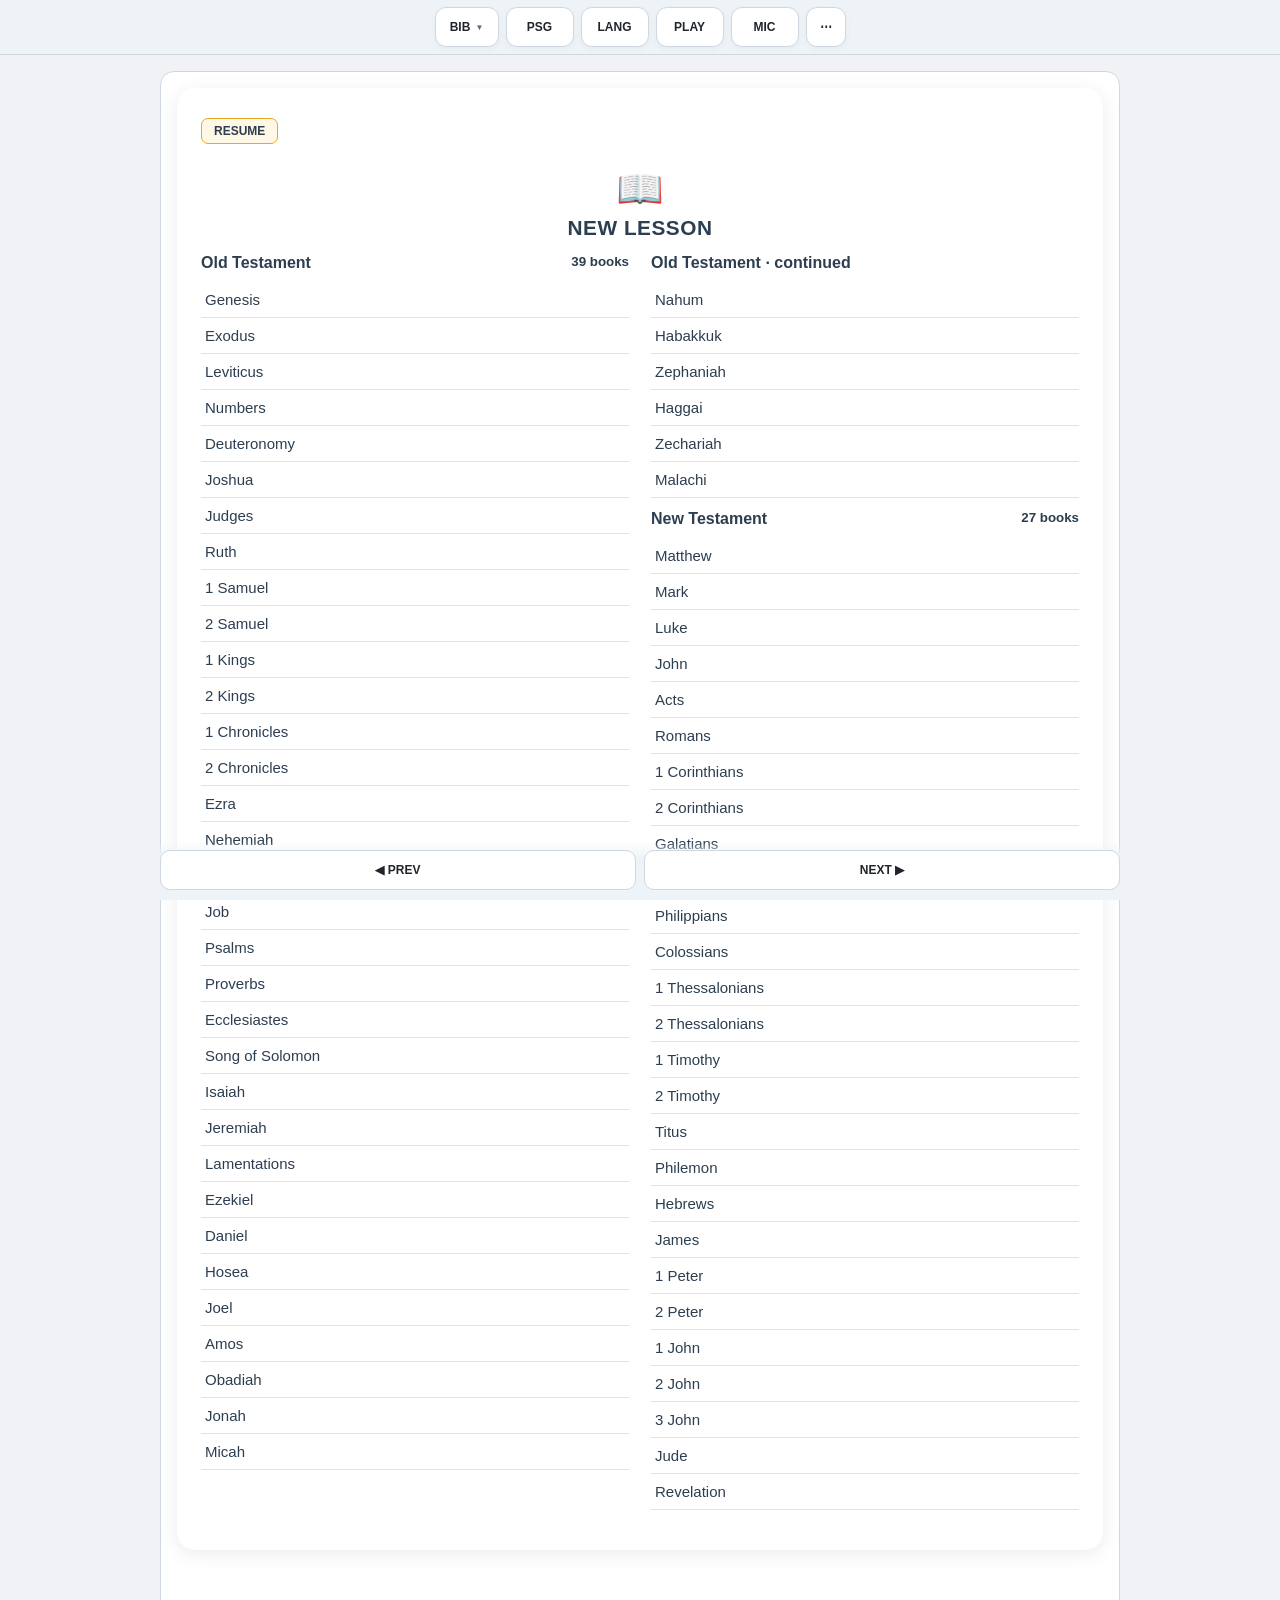
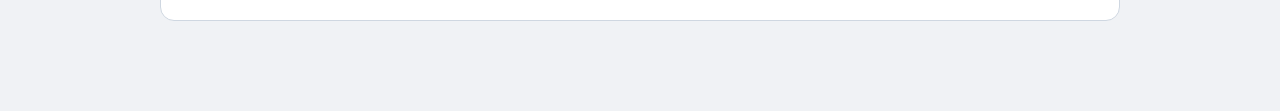
==== ui-test/index.html @ 3a510ec9 "Update index.html" ====
<!-- SUBBLOCK 0000 : DOCUMENT / HEAD -->

<!DOCTYPE html>
<html lang="en">

<head>

  <meta charset="UTF-8" />

  <meta
    name="viewport"
    content="width=device-width, initial-scale=1.0"
  />

  <title>
    GONGBOO BIBLE
  </title>

  <link
    rel="stylesheet"
    href="./gongboo-ui.css"
  />

  <link
    rel="stylesheet"
    href="./bible-original.css"
  />

</head>


<body>

<div class="gb-app">

  <header class="gb-topbar">

    <div class="gb-topbar-row">

      <div class="gb-toolbar">


        <!-- SUBBLOCK 0500 : SYSTEM -->

<div class="gb-card-wrap">

  <button
    id="systemButton"
    class="gb-tool-button gb-system-button"
    type="button"
    aria-expanded="false"
  >
    BIB
    <span class="gb-chevron">▼</span>
  </button>


  <div
    id="systemCard"
    class="gb-card gb-system-card"
    hidden
  >

    <div class="gb-card-title">
      SYSTEM
    </div>


    <button
      class="gb-system-option"
      type="button"
      onclick="window.location.href='../conversation/'"
    >
      <span class="gb-system-code">
        CON
      </span>

      <span class="gb-system-name">
        CONVERSATION
      </span>
    </button>


    <button
      class="gb-system-option is-active"
      type="button"
      aria-current="page"
    >
      <span class="gb-system-code">
        BIB
      </span>

      <span class="gb-system-name">
        BIBLE
      </span>
    </button>


    <button
      class="gb-system-option"
      type="button"
      disabled
    >
      <span class="gb-system-code">
        EAS
      </span>

      <span class="gb-system-name">
        EASY LEARNING
      </span>
    </button>


    <button
      class="gb-system-option"
      type="button"
      disabled
    >
      <span class="gb-system-code">
        LIC
      </span>

      <span class="gb-system-name">
        LICENSE
      </span>
    </button>

  </div>

</div>


        <!-- SUBBLOCK 1000 : PSG -->
        <button
          id="psgButton"
          class="gb-tool-button"
          type="button"
          aria-pressed="false"
        >
          PSG
        </button>


        <!-- SUBBLOCK 1500 : LANGUAGE -->

<div class="gb-card-wrap">

  <button
    id="langButton"
    class="gb-tool-button"
    type="button"
    aria-expanded="false"
  >
    LANG
  </button>


  <div
    id="langCard"
    class="gb-card"
    hidden
  >

    <div class="gb-card-title">
      LANGUAGE
    </div>


    <div class="gb-card-row">

      <span class="gb-card-label">
        PRIMARY
      </span>

      <select
        id="biblePrimaryTextSelector"
        class="gb-select"
        aria-label="Primary Bible language"
      >

        <option value="WEB">
          ENG
        </option>

        <option value="KJV">
          KJV
        </option>

        <option value="KO_WEB">
          KOR
        </option>

      </select>

    </div>


    <div class="gb-card-row">

      <span class="gb-card-label">
        SECONDARY
      </span>

      <select
        id="bibleSecondaryTextSelector"
        class="gb-select"
        aria-label="Secondary Bible language"
      >

        <option value="NONE">
          NONE
        </option>

        <option value="WEB">
          ENG
        </option>

        <option value="KJV">
          KJV
        </option>

        <option value="KO_WEB">
          KOR
        </option>

      </select>

    </div>

  </div>

</div>


        <!-- SUBBLOCK 2000 : PLAY -->
        <div class="gb-card-wrap">

          <button
            id="playButton"
            class="gb-tool-button"
            type="button"
            aria-expanded="false"
          >
            PLAY
          </button>

          <div
            id="playCard"
            class="gb-card"
            hidden
          >
            <div class="gb-card-title">
              PLAY
            </div>

            <div class="gb-slider-row">

              <span class="gb-slider-label">
                SPEED
              </span>

              <input
                id="speedRange"
                class="gb-range"
                type="range"
                min="0.25"
                max="2"
                step="0.05"
                value="1"
              />

              <span
                id="speedValue"
                class="gb-slider-value"
              >
                1.00×
              </span>

            </div>

            <div class="gb-four-actions">

              <button
                id="repeatToggle"
                class="gb-compact-toggle"
                type="button"
                aria-pressed="false"
              >
                REPEAT
              </button>

              <button
                id="playAutoToggle"
                class="gb-compact-toggle"
                type="button"
                aria-pressed="false"
              >
                AUTO
              </button>

              <button
                id="playStartButton"
                class="gb-compact-action"
                type="button"
                aria-pressed="false"
              >
                ▶ START
              </button>

              <button
                id="playStopButton"
                class="gb-compact-action"
                type="button"
                aria-pressed="false"
              >
                ■ STOP
              </button>

            </div>
          </div>
        </div>


        <!-- SUBBLOCK 2500 : MIC -->
        <div class="gb-card-wrap">

          <button
            id="micButton"
            class="gb-tool-button"
            type="button"
            aria-expanded="false"
          >
            MIC
          </button>

          <div
            id="micCard"
            class="gb-card"
            hidden
          >
            <div class="gb-card-title">
              MIC
            </div>

            <div class="gb-slider-row">

              <span class="gb-slider-label">
                PASS
              </span>

              <input
                id="passRange"
                class="gb-range"
                type="range"
                min="50"
                max="100"
                step="1"
                value="70"
              />

              <span
                id="passValue"
                class="gb-slider-value"
              >
                70%
              </span>

            </div>

            <div class="gb-slider-row">

              <span class="gb-slider-label">
                DELAY
              </span>

              <input
                id="delayRange"
                class="gb-range"
                type="range"
                min="0"
                max="5"
                step="0.1"
                value="2"
              />

              <span
                id="delayValue"
                class="gb-slider-value"
              >
                2.0s
              </span>

            </div>

            <div class="gb-three-actions">

              <button
                id="micAutoToggle"
                class="gb-compact-toggle"
                type="button"
                aria-pressed="false"
              >
                AUTO
              </button>

              <button
                id="micStartButton"
                class="gb-compact-action"
                type="button"
                aria-pressed="false"
              >
                ▶ START
              </button>

              <button
                id="micStopButton"
                class="gb-compact-action"
                type="button"
                aria-pressed="false"
              >
                ■ STOP
              </button>

            </div>
          </div>
        </div>


      <!-- SUBBLOCK 3000 : MORE / MODE -->

<div class="gb-card-wrap">

  <button
    id="moreButton"
    class="gb-tool-button gb-tool-button-square"
    type="button"
    aria-expanded="false"
  >
    ⋯
  </button>

  <div
    id="moreCard"
    class="gb-card"
    hidden
  >

    <div class="gb-card-title">
      MODE
    </div>

    <div
      id="modeButtons"
      class="gb-mode-row"
    >

      <button
        class="gb-mode-button mode-btn mode-learn"
        type="button"
        data-ui-mode="learn"
      >
        LRN
      </button>

      <button
        class="gb-mode-button mode-btn mode-study"
        type="button"
        data-ui-mode="study"
      >
        STD
      </button>

      <button
        class="gb-mode-button mode-btn mode-exam"
        type="button"
        data-ui-mode="exam"
      >
        EXM
      </button>

    </div>

    <div class="gb-card-separator"></div>

    <div class="gb-more-grid">

      <button
        id="bibleQuizToggle"
        class="gb-more-grid-button"
        type="button"
        aria-pressed="true"
      >
        QZ
      </button>

      <button
        id="biblePeopleToggle"
        class="gb-more-grid-button"
        type="button"
        aria-expanded="false"
      >
        PEOPLE
      </button>

      <button
        id="bibleExploreToggle"
        class="gb-more-grid-button"
        type="button"
        aria-expanded="false"
      >
        MAP
      </button>

      <button
        id="bibleGuideToggle"
        class="gb-more-grid-button"
        type="button"
        aria-pressed="false"
      >
        CHUNK
      </button>

      <button
        class="gb-more-grid-button"
        type="button"
        disabled
      >
        OPTION
      </button>

      <button
        class="gb-more-grid-button"
        type="button"
        disabled
      >
        OPTION
      </button>

    </div>

    <div class="gb-card-separator"></div>

    <button
      class="gb-login-button"
      type="button"
      disabled
    >
      LOGIN
    </button>

  </div>

</div>

      </div>
    </div>
  </header>



<!-- SUBBLOCK 3500 : BIBLE CONTENT HOST -->

<main class="gb-content">


  <!-- ===================================================== -->
  <!-- BIBLE HOME / NEW LESSON -->
  <!-- ===================================================== -->

  <section
    id="setupSection"
    class="gb-demo-card"
  >

    <div class="card card-new">

      <div
        id="resumeQuickContainer"
        class="resume-quick"
        hidden
      ></div>


      <div class="card-icon">
        📖
      </div>


      <div class="card-title card-title-new">
        NEW LESSON
      </div>


      <div class="card-sub">
        Choose a book, then choose a chapter
      </div>


      <div
        id="bibleChapterPicker"
        class="bible-chapter-picker"
        aria-label="Bible chapters"
        aria-live="polite"
        hidden
      ></div>


      <div
        id="bibleBookPicker"
        class="bible-book-picker"
        aria-label="Bible books"
      ></div>


      <div
        class="input-wrapper bible-legacy-chapter-select"
        hidden
      >

        <select id="setSelector">

          <option value="1">
            Loading sets...
          </option>

        </select>

      </div>


      <div
        class="input-wrapper"
        hidden
      >

        <input
          type="number"
          id="startNumber"
          min="1"
          placeholder="1-720"
        >

      </div>


      <button
        class="btn-start"
        id="startQuizBtn"
        hidden
      >
        ▶ START
      </button>


      <div class="card-hint">
        Select one of the 66 books.
      </div>

    </div>


    <div
      class="card card-resume"
      id="resumeCard"
      hidden
    >

      <div class="card-icon">
        ⏳
      </div>


      <div class="card-title card-title-resume">
        RESUME
      </div>


      <div class="card-sub card-sub-resume">
        Continue previous session
      </div>


      <div id="savedBadgeContainer">

        <div class="no-session">

          No saved session

          <small>
            Start a new lesson
          </small>

        </div>

      </div>

    </div>


    <div class="bottom-hint">
      Progress is saved automatically
    </div>

  </section>



  <!-- ===================================================== -->
  <!-- BIBLE LESSON -->
  <!-- ===================================================== -->

  <section
    id="quizMain"
    class="gb-demo-card"
    style="display:none;"
  >

    <div
      id="reviewBanner"
      class="review-banner"
      style="display:none;"
    >

      <span>
        Review Mode
      </span>

      <button
        id="exitReviewBtn"
        class="exit-review-btn"
      >
        EXIT REVIEW
      </button>

    </div>


    <div
      class="progress-area"
      style="display:none;"
    >

      <div class="progress-bar-container">

        <div
          class="progress-bar"
          id="quizProgressBar"
        ></div>

      </div>


      <div
        class="account-identity"
        id="accountIdentity"
      ></div>

    </div>


    <div
      id="quizContent"
      style="display:none;"
    >

      <div id="questionContainer"></div>


      <div
        id="explanationBox"
        class="explanation"
      >

        <div id="explanationText"></div>

      </div>


      <!-- 기존 MAIN NAV 호환 -->

      <div hidden>

        <button
          id="prevBtn"
          type="button"
        ></button>

        <button
          id="skipBtn"
          type="button"
        ></button>

        <button
          id="nextBtn"
          type="button"
        ></button>

        <button
          id="submitBtn"
          type="button"
        ></button>

        <button
          id="quitBtn"
          type="button"
        ></button>

      </div>

    </div>

  </section>

</main>



<!-- SUBBLOCK 4000 : PREV / NEXT -->

<footer class="gb-bottom-nav">

  <button
    id="prevButton"
    class="gb-nav-button"
    type="button"
  >
    ◀ PREV
  </button>


  <button
    id="nextButton"
    class="gb-nav-button"
    type="button"
  >
    NEXT ▶
  </button>

</footer>


</div>



<!-- SUBBLOCK 4250 : LEGACY MAIN COMPATIBILITY -->

<div hidden>

  <button
    id="biblePassageToggle"
    type="button"
    aria-pressed="false"
  ></button>

  <button
    id="bibleLogoutToggle"
    type="button"
  ></button>

  <button
    id="timerToggle"
    type="button"
    aria-expanded="false"
  ></button>

  <section
    id="timerPanel"
    hidden
  ></section>

  <div
    id="bibleHeaderActionRow"
  ></div>

</div>


<div
  id="resultModal"
  class="modal"
>
  <div class="modal-content">

    <h2 style="text-align:center">
      RESULT
    </h2>

    <div class="stats">

      <div class="stat-card">
        <div>CORRECT</div>
        <div
          class="stat-value"
          id="correctCount"
        >
          0
        </div>
      </div>

      <div class="stat-card">
        <div>ACCURACY</div>
        <div
          class="stat-value"
          id="accuracyRate"
        >
          0%
        </div>
      </div>

    </div>

    <div id="resultGrid" class="result-grid"></div>

    <div class="button-group">

      <button
        id="retryAllBtn"
        class="nav-btn btn-prev"
      >
        RETRY
      </button>

      <button
        id="reviewWrongBtn"
        class="nav-btn btn-warning"
      >
        REVIEW
      </button>

      <button
        id="closeModalBtn"
        class="nav-btn btn-prev"
      >
        CLOSE
      </button>

    </div>

    <div id="loadNextContainer"></div>

  </div>
</div>


<div
  id="wrongModal"
  class="modal"
>
  <div
    class="modal-content"
    style="max-width:750px"
  >

    <h2 style="text-align:center">
      REVIEW
    </h2>

    <div
      id="wrongList"
      class="wrong-list"
    ></div>

    <div class="button-group">

      <button
        id="retryWrongFromReviewBtn"
        class="nav-btn btn-warning"
      >
        RETRY WRONG ONLY
      </button>

      <button
        id="closeWrongBtn"
        class="nav-btn btn-prev"
      >
        CLOSE
      </button>

    </div>

  </div>
</div>


<div
  id="progressModal"
  class="modal"
  style="display:none"
>
  <div class="modal-content">

    <div id="progressModalBody"></div>

    <div class="button-group">

      <button
        id="progressContinueBtn"
        class="nav-btn btn-next"
      >
        CONTINUE
      </button>

      <button
        id="progressCancelBtn"
        class="nav-btn btn-quit"
      >
        START FRESH
      </button>

    </div>

  </div>
</div>

<!-- SUBBLOCK 4300 : BIBLE PEOPLE PANEL -->

<section
  id="biblePeoplePanel"
  class="bible-people-panel"
  aria-label="Bible People"
  hidden
>

  <div
    class="bible-people-dialog"
    role="dialog"
    aria-modal="true"
    aria-labelledby="biblePeopleTitle"
  >

    <header class="bible-people-head">

      <div>
        <span class="bible-people-kicker">
          BIBLE REFERENCE
        </span>

        <h2 id="biblePeopleTitle">
          Bible People
        </h2>
      </div>

      <div class="bible-context-head-actions">

        <button
          type="button"
          id="biblePeopleBack"
          class="bible-context-back"
          disabled
        >
          ← Back
        </button>

        <button
          type="button"
          id="biblePeopleForward"
          class="bible-context-back"
          disabled
        >
          Forward →
        </button>

        <button
          type="button"
          id="biblePeopleAtlas"
          class="bible-people-close bible-people-atlas"
        >
          🌐
        </button>

        <button
          type="button"
          id="biblePeopleClose"
          class="bible-people-close"
        >
          ×
        </button>

      </div>

    </header>


    <form
      id="biblePeopleSearchForm"
      class="bible-people-search"
      role="search"
    >

      <label for="biblePeopleSearchInput">
        Search by name or alias
      </label>

      <div>

        <input
          id="biblePeopleSearchInput"
          type="search"
          autocomplete="off"
          placeholder="Aaron, Abraham, David..."
          required
        >

        <button type="submit">
          Search
        </button>

      </div>

    </form>


    <nav
      id="biblePeopleAlphabet"
      class="bible-sermon-alphabet"
      aria-label="Filter Bible people alphabetically"
    ></nav>


    <div
      id="biblePeopleStatus"
      class="bible-people-status"
      aria-live="polite"
    >
      Enter a Bible person’s name.
    </div>


    <div
      class="bible-people-layout bible-explore-layout is-search-browser"
    >

      <aside
        id="biblePeopleResults"
        class="bible-people-results"
      ></aside>

      <main
        id="biblePeopleDetail"
        class="bible-people-detail"
      >

        <div class="bible-people-empty">

          <strong>
            Explore people across Scripture
          </strong>

          <span>
            Search for a person to view descriptions,
            references, and relationships.
          </span>

        </div>

      </main>

    </div>

  </div>

</section>

 <!-- SUBBLOCK 4400 : BIBLE ATLAS / JOURNEYS / TIMELINE -->

<section id="bibleExplorePanel" class="bible-people-panel bible-explore-panel" aria-label="Bible Atlas" hidden>
  <div class="bible-people-dialog bible-explore-dialog" role="dialog" aria-modal="true" aria-labelledby="bibleExploreTitle">

    <header class="bible-people-head">
      <div>
        <span class="bible-people-kicker">BIBLE CONTEXT</span>
        <h2 id="bibleExploreTitle">Atlas &amp; Bible Study</h2>
      </div>

      <div class="bible-context-head-actions">
        <button type="button" id="bibleExploreBack" class="bible-context-back" disabled>← Back</button>
        <button type="button" id="bibleExploreForward" class="bible-context-back" disabled>Forward →</button>
        <button type="button" id="bibleExplorePeople" class="bible-context-back bible-people-shortcut" aria-label="Open Bible People" title="Open Bible People — search people, relationships, places, events, and Scripture">
          <span class="header-person-icon" aria-hidden="true"></span>
        </button>
        <button type="button" id="bibleExploreClose" class="bible-people-close" aria-label="Close Bible Atlas">&times;</button>
      </div>
    </header>

    <nav class="bible-explore-tabs" aria-label="Bible context sections">
      <button type="button" class="is-active" data-bible-explore-tab="places">Places</button>
      <button type="button" data-bible-explore-tab="journeys">Journeys</button>
      <button type="button" data-bible-explore-tab="timeline">Timeline</button>
      <button type="button" data-bible-explore-tab="patristic">Early Church</button>
      <button type="button" data-bible-explore-tab="knowledge">Study</button>
      <button type="button" data-bible-explore-tab="library">Library</button>
      <button type="button" data-bible-explore-tab="museum">Museum</button>
    </nav>

    <div id="bibleExploreStatus" class="bible-people-status" aria-live="polite">
      Loading Bible context data...
    </div>


    <section class="bible-explore-view is-active" data-bible-explore-view="places">
      <div class="bible-explore-toolbar">
        <input id="biblePlaceSearch" type="search" autocomplete="off" placeholder="Search Jerusalem, Bethlehem, Jordan...">
      </div>

      <nav id="biblePlaceAlphabet" class="bible-sermon-alphabet" aria-label="Filter places alphabetically"></nav>

      <div class="bible-people-layout bible-explore-layout">
        <aside id="biblePlaceResults" class="bible-people-results" aria-label="Place results"></aside>
        <main id="biblePlaceDetail" class="bible-people-detail"></main>
      </div>
    </section>


    <section class="bible-explore-view" data-bible-explore-view="journeys">
      <div class="bible-explore-toolbar">
        <input id="bibleJourneySearch" type="search" autocomplete="off" placeholder="Search a journey...">
        <select id="bibleJourneySelector" aria-label="Select a journey" hidden></select>
      </div>

      <nav id="bibleJourneyAlphabet" class="bible-sermon-alphabet" aria-label="Filter journeys alphabetically"></nav>

      <div class="bible-people-layout bible-explore-layout is-search-browser">
        <aside id="bibleJourneyResults" class="bible-people-results" aria-label="Journey results"></aside>
        <main id="bibleJourneyOutput" class="bible-people-detail"></main>
      </div>
    </section>


    <section class="bible-explore-view" data-bible-explore-view="timeline">
      <div class="bible-explore-toolbar">
        <input id="bibleTimelineSearch" type="search" autocomplete="off" placeholder="Search a Bible book or timeline...">
        <select id="bibleTimelineSelector" aria-label="Select a Bible book" hidden></select>
        <select id="bibleTimelineEventSelector" aria-label="Select an event"></select>
      </div>

      <nav id="bibleTimelineAlphabet" class="bible-sermon-alphabet" aria-label="Filter timelines alphabetically"></nav>

      <div class="bible-people-layout bible-explore-layout is-search-browser">
        <aside id="bibleTimelineResults" class="bible-people-results" aria-label="Timeline results"></aside>
        <main id="bibleTimelineOutput" class="bible-people-detail"></main>
      </div>
    </section>


    <section class="bible-explore-view" data-bible-explore-view="patristic">
      <div class="bible-explore-toolbar">
        <input id="biblePatristicSearch" type="search" autocomplete="off" placeholder="Search work, author, or year...">
      </div>

      <nav id="biblePatristicAlphabet" class="bible-sermon-alphabet" aria-label="Filter Early Church works alphabetically"></nav>

      <div class="bible-people-layout bible-explore-layout">
        <aside id="biblePatristicResults" class="bible-people-results" aria-label="Early Church works"></aside>
        <main id="biblePatristicDetail" class="bible-people-detail"></main>
      </div>
    </section>


    <section class="bible-explore-view" data-bible-explore-view="knowledge">

      <nav class="bible-knowledge-sections" aria-label="Bible study sections">
        <button type="button" class="is-active" data-knowledge-section="entities">Verse Topics</button>
        <button type="button" data-knowledge-section="words">Words</button>
        <button type="button" data-knowledge-section="dictionary">Dictionary</button>
        <button type="button" data-knowledge-section="topics">Topics</button>
        <button type="button" data-knowledge-section="books">Books</button>
      </nav>


      <section class="bible-knowledge-view is-active" data-knowledge-view="entities">
        <div class="bible-explore-toolbar">
          <input id="bibleKnowledgeEntitySearch" type="search" autocomplete="off" placeholder="Search key terms, plants, animals, objects...">
        </div>

        <nav id="bibleEntitiesAlphabet" class="bible-sermon-alphabet" aria-label="Filter verse topics alphabetically"></nav>

        <div class="bible-people-layout bible-explore-layout">
          <aside id="bibleKnowledgeEntityResults" class="bible-people-results" aria-label="Verse topic results"></aside>
          <main id="bibleKnowledgeEntityDetail" class="bible-people-detail"></main>
        </div>
      </section>


      <section class="bible-knowledge-view" data-knowledge-view="words">
        <div class="bible-explore-toolbar">
          <input id="bibleWordSearch" type="search" autocomplete="off" placeholder="Search an English Bible word...">
        </div>

        <nav id="bibleWordAlphabet" class="bible-sermon-alphabet" aria-label="Filter words alphabetically"></nav>

        <div class="bible-people-layout bible-explore-layout">
          <aside id="bibleWordResults" class="bible-people-results" aria-label="Word results"></aside>
          <main id="bibleWordDetail" class="bible-people-detail"></main>
        </div>
      </section>


      <section class="bible-knowledge-view" data-knowledge-view="dictionary">
        <div class="bible-explore-toolbar">
          <input id="bibleDictionarySearch" type="search" autocomplete="off" placeholder="Search the Bible dictionary...">
        </div>

        <nav id="bibleDictionaryAlphabet" class="bible-sermon-alphabet" aria-label="Filter dictionary entries alphabetically"></nav>

        <div class="bible-people-layout bible-explore-layout">
          <aside id="bibleDictionaryResults" class="bible-people-results" aria-label="Dictionary results"></aside>
          <main id="bibleDictionaryDetail" class="bible-people-detail"></main>
        </div>
      </section>


      <section class="bible-knowledge-view" data-knowledge-view="topics">
        <div class="bible-explore-toolbar">
          <input id="bibleTopicSearch" type="search" autocomplete="off" placeholder="Search a Bible topic...">
        </div>

        <nav id="bibleTopicAlphabet" class="bible-sermon-alphabet" aria-label="Filter topics alphabetically"></nav>

        <div class="bible-people-layout bible-explore-layout">
          <aside id="bibleTopicResults" class="bible-people-results" aria-label="Topic results"></aside>
          <main id="bibleTopicDetail" class="bible-people-detail"></main>
        </div>
      </section>


      <section class="bible-knowledge-view" data-knowledge-view="books">
        <div class="bible-explore-toolbar">
          <input id="bibleBookSearch" type="search" autocomplete="off" placeholder="Search a Bible book...">
        </div>

        <nav id="bibleBookAlphabet" class="bible-sermon-alphabet" aria-label="Filter Bible books alphabetically"></nav>

        <div class="bible-people-layout bible-explore-layout">
          <aside id="bibleBookResults" class="bible-people-results" aria-label="Bible book results"></aside>
          <main id="bibleBookDetail" class="bible-people-detail"></main>
        </div>
      </section>

    </section>


    <section class="bible-explore-view" data-bible-explore-view="library">

      <nav class="bible-knowledge-sections" aria-label="Bible library sections">
        <button type="button" class="is-active" data-library-section="verse">Commentary</button>
        <button type="button" data-library-section="church-father-quotes">Church Fathers</button>
        <button type="button" data-library-section="reference">Dictionaries</button>
        <button type="button" data-library-section="sermon">Sermons</button>
        <button type="button" data-library-section="hymn">Hymns</button>
        <button type="button" data-library-section="historical-work">Historical Works</button>
      </nav>

      <div class="bible-explore-toolbar">
        <input id="bibleLibrarySearch" type="search" autocomplete="off" placeholder="Search titles, preachers, Scripture, language, or date...">

        <select id="bibleSermonSearchBy" aria-label="Search sermons by" hidden>
          <option value="title">Title</option>
          <option value="author">Author</option>
        </select>

        <select id="bibleSermonSource" aria-label="Filter sermons by collection" hidden>
          <option value="">All collections</option>
        </select>
      </div>

      <nav id="bibleSermonAlphabet" class="bible-sermon-alphabet" aria-label="Filter sermons alphabetically" hidden></nav>
      <nav id="bibleLibraryAlphabet" class="bible-sermon-alphabet" aria-label="Filter library sources alphabetically"></nav>

      <div class="bible-people-layout bible-explore-layout">
        <aside id="bibleLibraryResults" class="bible-people-results" aria-label="Library sources"></aside>
        <main id="bibleLibraryDetail" class="bible-people-detail"></main>
      </div>

    </section>


    <section class="bible-explore-view" data-bible-explore-view="museum">

      <div class="bible-explore-toolbar bible-museum-toolbar">

        <input id="bibleMuseumSearch" type="search" autocomplete="off" placeholder="Search verified Met images…">

        <select id="bibleMuseumEra" aria-label="Filter museum by Bible era">
          <option value="">All eras</option>
          <option>Patriarchal era</option>
          <option>Exodus and Judges</option>
          <option>United and divided monarchy</option>
          <option>Exile and Persian return</option>
          <option>Hellenistic era</option>
          <option>New Testament Roman era</option>
        </select>

        <select id="bibleMuseumRegion" aria-label="Filter museum by region">
          <option value="">All regions</option>
          <option>Egypt</option>
          <option>Levant and Canaan</option>
          <option>Mesopotamia</option>
          <option>Persia</option>
          <option>Greek world</option>
          <option>Roman world</option>
        </select>

        <select id="bibleMuseumTopic" aria-label="Filter museum by topic">
          <option value="">All topics</option>
          <option>Clothing and textiles</option>
          <option>Homes and daily life</option>
          <option>Food and agriculture</option>
          <option>Cities and architecture</option>
          <option>Military and politics</option>
          <option>Religion and ritual</option>
          <option>Economy and work</option>
          <option>Writing and language</option>
          <option>Environment and animals</option>
        </select>

      </div>

      <nav id="bibleMuseumLetters" class="bible-museum-letters" aria-label="Browse museum titles by first letter"></nav>

      <div id="bibleMuseumPager" class="bible-sermon-scroll-note" aria-live="polite"></div>

      <div class="bible-people-layout bible-explore-layout">
        <aside id="bibleMuseumResults" class="bible-people-results" aria-label="Met Museum artwork results"></aside>
        <main id="bibleMuseumDetail" class="bible-people-detail"></main>
      </div>

    </section>

  </div>
</section>
      
<!-- SUBBLOCK 4500 : SCRIPT LOAD / PAGE CLOSE -->

<script src="./config.js"></script>
<script src="./supabase-config.js"></script>
<script src="./supabase-provider.js"></script>

<script src="./gongboo-ui.js"></script>

<script
  type="module"
  src="./bible-explorer.js"
></script>

<script
  type="module"
  src="./bible-main.js"
></script>

</body>
</html>
---- ui-test/gongboo-ui.css ----
/* SUBBLOCK 0000 : ROOT / BASE */

:root{
  --gb-bg:#eef3f7;
  --gb-surface:#ffffff;
  --gb-soft:#f7f9fb;

  --gb-border:#cfd7e1;
  --gb-text:#111111;
  --gb-muted:#5e6875;

  --gb-accent:#1769d2;
  --gb-accent-strong:#1659b8;
  --gb-accent-soft:#e7f1ff;

  --gb-stop:#e3262e;
  --gb-stop-dark:#c81f26;

  --gb-current:#f2c744;

  --gb-radius:11px;
  --gb-card-radius:14px;

  --gb-button-height:40px;

  --gb-shadow:
    0 10px 28px rgba(27,45,66,.18);

  --gb-content-width:960px;
}

*{
  box-sizing:border-box;
}

html,
body{
  margin:0;
  min-height:100%;
}

body{
  background:var(--gb-bg);
  color:var(--gb-text);

  font-family:
    -apple-system,
    BlinkMacSystemFont,
    "Segoe UI",
    Roboto,
    Helvetica,
    Arial,
    sans-serif;
}

button,
select,
input{
  font:inherit;
}

button{
  -webkit-tap-highlight-color:transparent;
}


/* SUBBLOCK 0500 : TOP BAR */

.gb-topbar{
  position:sticky;
  top:0;
  z-index:3000;

  background:
    rgba(238,243,247,.96);

  border-bottom:
    1px solid var(--gb-border);

  backdrop-filter:
    blur(10px);
}

.gb-topbar-row{
  width:min(
    calc(100% - 16px),
    var(--gb-content-width)
  );

  margin:0 auto;

  padding:7px 0;
}

.gb-toolbar{
  display:flex;
  align-items:center;
  justify-content:center;

  gap:7px;
}

.gb-card-wrap{
  position:relative;
}


/* SUBBLOCK 1000 : MAIN TOOL BUTTONS */

.gb-tool-button{
  min-width:68px;
  height:var(--gb-button-height);

  padding:0 13px;

  border:
    1px solid var(--gb-border);

  border-radius:
    var(--gb-radius);

  background:
    var(--gb-surface);

  color:
    #20252c;

  font-size:12px;
  font-weight:900;

  cursor:pointer;

  box-shadow:
    0 2px 6px rgba(0,0,0,.04);
}

.gb-system-button{
  min-width:64px;

  display:flex;
  align-items:center;
  justify-content:center;

  gap:5px;
}

.gb-chevron{
  font-size:8px;
  color:var(--gb-muted);
}

.gb-tool-button-square{
  min-width:40px;
  width:40px;

  padding:0;
}

.gb-tool-button:hover{
  background:
    var(--gb-soft);
}

.gb-tool-button.is-active,
.gb-tool-button[aria-pressed="true"]{
  color:
    var(--gb-accent-strong);

  border-color:
    var(--gb-accent);

  background:
    var(--gb-accent-soft);

  box-shadow:
    0 0 0 1px rgba(23,105,210,.08);
}


/* SUBBLOCK 1500 : COMMON CARD */

.gb-card{
  position:absolute;

  top:calc(100% + 7px);
  right:0;

  z-index:4000;

  width:300px;

  padding:10px;

  border:
    1px solid #d4dbe4;

  border-radius:
    var(--gb-card-radius);

  background:
    var(--gb-surface);

  box-shadow:
    var(--gb-shadow);
}

.gb-card[hidden]{
  display:none;
}

.gb-card-title{
  padding:
    2px 4px 7px;

  color:
    #1c1c1c;

  font-size:12px;
  font-weight:950;

  letter-spacing:.04em;
}


/* SUBBLOCK 2000 : SYSTEM CARD */

.gb-system-card{
  left:0;
  right:auto;

  width:285px;

  padding:8px;
}

.gb-system-option{
  width:100%;
  min-height:38px;

  display:grid;

  grid-template-columns:
    42px 1fr 16px;

  align-items:center;

  column-gap:16px;

  padding:
    0 9px;

  border:0;
  border-radius:8px;

  background:
    transparent;

  color:
    var(--gb-text);

  text-align:left;

  cursor:pointer;
}

.gb-system-option:hover,
.gb-system-option.is-active{
  background:
    var(--gb-accent-soft);
}

.gb-system-code{
  color:
    var(--gb-accent-strong);

  font-size:12px;
  font-weight:950;
}

.gb-system-name{
  font-size:13px;
  font-weight:800;
}

.gb-submenu-arrow{
  color:
    var(--gb-muted);

  font-size:18px;

  text-align:right;
}


/* SUBBLOCK 2500 : GENERAL CARD ROW */

.gb-card-row{
  min-height:42px;

  display:flex;
  align-items:center;
  justify-content:space-between;

  gap:8px;

  border-top:
    1px solid #edf0f3;
}

.gb-card-label{
  color:
    #111111;

  font-size:12px;
  font-weight:950;
}

.gb-select{
  height:31px;

  padding:
    0 8px;

  border:
    1px solid #c8d0da;

  border-radius:8px;

  background:
    #ffffff;

  color:
    #1a1a1a;

  font-weight:700;
}


/* SUBBLOCK 3000 : SLIDER ROW */

.gb-slider-row{
  min-height:48px;

  display:grid;

  grid-template-columns:
    58px 1fr 52px;

  align-items:center;

  gap:10px;

  border-top:
    1px solid #edf0f3;
}

.gb-slider-label{
  color:
    #111111;

  font-size:12px;
  font-weight:950;
}

.gb-slider-value{
  text-align:right;

  color:
    #111111;

  font-size:12px;
  font-weight:950;
}

.gb-range{
  width:100%;

  accent-color:
    #1477f2;

  cursor:pointer;
}


/* SUBBLOCK 3500 : PLAY / MIC ACTIONS */

.gb-four-actions{
  display:grid;

  grid-template-columns:
    repeat(4,1fr);

  gap:6px;

  margin-top:8px;
}


/* MIC ROW */

.gb-three-actions{
  display:grid;

  grid-template-columns:
    repeat(3,1fr);

  gap:6px;

  margin-top:8px;
}


/* COMPACT BUTTONS */

.gb-compact-toggle,
.gb-compact-action{
  min-width:0;
  height:36px;

  padding:
    0 6px;

  border:
    1px solid #cfd7e1;

  border-radius:8px;

  background:
    #ffffff;

  color:
    #222222;

  font-size:10.5px;
  font-weight:950;

  white-space:nowrap;

  cursor:pointer;
}

.gb-compact-toggle:hover,
.gb-compact-action:hover{
  background:
    #f4f7fa;
}


/* TOGGLE ACTIVE */

.gb-compact-toggle[aria-pressed="true"]{
  color:#ffffff;

  border-color:
    var(--gb-accent);

  background:
    linear-gradient(
      180deg,
      #2c7fe7,
      var(--gb-accent-strong)
    );

  box-shadow:
    0 2px 6px rgba(23,105,210,.25);
}


/* START ACTIVE */

#playStartButton[aria-pressed="true"],
#micStartButton[aria-pressed="true"]{
  color:#ffffff;

  border-color:
    #165ab7;

  background:
    linear-gradient(
      180deg,
      #2d72d8,
      #164fa6
    );

  box-shadow:
    0 2px 7px rgba(22,79,166,.28);
}


/* STOP ACTIVE */

#playStopButton[aria-pressed="true"],
#micStopButton[aria-pressed="true"]{
  color:#ffffff;

  border-color:
    var(--gb-stop-dark);

  background:
    linear-gradient(
      180deg,
      #ef3038,
      var(--gb-stop)
    );

  box-shadow:
    0 2px 7px rgba(227,38,46,.28);
}


/* SUBBLOCK 4000 : MODE */

.gb-mode-row{
  display:grid;

  grid-template-columns:
    repeat(3,1fr);

  gap:6px;
}

.gb-mode-button{
  height:34px;

  border:
    1px solid var(--gb-border);

  border-radius:8px;

  background:
    #ffffff;

  color:
    #222222;

  font-size:11px;
  font-weight:900;

  cursor:pointer;
}

.gb-mode-button.is-active{
  color:
    var(--gb-accent-strong);

  border-color:
    var(--gb-accent);

  background:
    var(--gb-accent-soft);
}

.gb-mode-button:disabled{
  color:#a8adb5;

  background:
    #f0f1f3;

  opacity:.65;

  cursor:not-allowed;
}

.gb-card-separator{
  height:1px;

  margin:
    8px 0;

  background:
    #e8ecf0;
}


/* SUBBLOCK 4500 : MORE CARD BUTTON GRID */

.gb-more-grid{
  display:grid;

  grid-template-columns:
    repeat(3, minmax(0,1fr));

  gap:6px;
}


.gb-more-grid-button{
  width:100%;
  min-width:0;
  height:34px;

  padding:0 4px;

  border:
    1px solid var(--gb-border);

  border-radius:8px;

  background:
    #ffffff;

  color:
    #222222;

  font-size:11px;
  font-weight:900;

  cursor:pointer;
}


/* STD와 같은 깨끗한 HOVER */

.gb-more-grid-button:hover:not(:disabled){
  background:
    #f7f9fb;

  border-color:
    var(--gb-accent);
}


/* CHUNK ON = LRN과 같은 ACTIVE */

.gb-more-grid-button[aria-pressed="true"]{
  color:#ffffff;

  border-color:
    var(--gb-accent);

  background:
    linear-gradient(
      180deg,
      #2d7fe7 0%,
      #1769d2 100%
    );

  box-shadow:
    0 3px 8px rgba(23,105,210,.28);
}


/* PEOPLE / MAP / OPTION = QZ와 같은 DISABLED */

.gb-more-grid-button:disabled{
  color:#a8adb5;

  background:
    #f0f1f3;

  opacity:.65;

  cursor:not-allowed;
}


/* SUBBLOCK 5000 : LOGIN */

.gb-login-button{
  width:100%;
  height:34px;

  border:
    1px solid #dde1e6;

  border-radius:8px;

  background:
    #f0f1f3;

  color:
    #a4aab2;

  font-size:12px;
  font-weight:900;

  cursor:not-allowed;

  opacity:.75;
}


/* SUBBLOCK 5500 : CONTENT */

.gb-content{
  width:min(
    calc(100% - 24px),
    var(--gb-content-width)
  );

  margin:
    16px auto 90px;
}

.gb-demo-card{
  padding:16px;

  border:
    1px solid var(--gb-border);

  border-radius:14px;

  background:
    var(--gb-surface);
}

.gb-demo-label{
  margin-bottom:10px;

  color:
    #9198a2;

  font-size:11px;
  font-weight:900;

  letter-spacing:.08em;
}

.gb-conversation-turn{
  padding:
    12px 14px;

  border:
    1px solid transparent;

  border-radius:10px;

  cursor:pointer;
}

.gb-conversation-turn +
.gb-conversation-turn{
  margin-top:7px;
}

.gb-conversation-turn.is-current{
  border-color:
    var(--gb-current);

  background:
    #fffdf6;
}

.gb-speaker{
  margin-bottom:4px;

  font-size:12px;
  font-weight:900;
}

.gb-text{
  font-size:16px;
  line-height:1.5;
}


/* SUBBLOCK 6000 : PREV / NEXT */

.gb-bottom-nav{
  position:fixed;

  left:50%;
  bottom:0;

  z-index:2500;

  width:min(
    calc(100% - 24px),
    var(--gb-content-width)
  );

  transform:
    translateX(-50%);

  display:grid;

  grid-template-columns:
    1fr 1fr;

  gap:8px;

  padding:
    8px 0 10px;

  background:
    linear-gradient(
      to top,
      var(--gb-bg) 72%,
      transparent
    );
}

.gb-nav-button{
  height:40px;

  border:
    1px solid var(--gb-border);

  border-radius:10px;

  background:
    #ffffff;

  color:
    #20252c;

  font-size:12px;
  font-weight:900;

  cursor:pointer;
}


/* SUBBLOCK 6500 : ACTIVE STATES / BIBLE TOOLS / TOOLTIP */
/* ACTIVE STATE / BIBLE TOOLS / TOOLTIP */


/* =========================================================
   COMMON ACTIVE STATE
   선택된 버튼은 모두 진한 파랑 + 흰 글씨
========================================================= */

.gb-tool-button.is-active,
.gb-tool-button[aria-pressed="true"],
.gb-compact-toggle[aria-pressed="true"],
.gb-compact-action[aria-pressed="true"],
.gb-chunk-button[aria-pressed="true"],
.gb-mode-button.is-active{

  color:#ffffff;

  border-color:#1769d2;

  background:
    linear-gradient(
      180deg,
      #2d7fe7 0%,
      #1769d2 100%
    );

  box-shadow:
    0 3px 8px rgba(23,105,210,.28);
}


/* STOP은 위험 동작이므로 RED 유지 */

#playStopButton[aria-pressed="true"],
#micStopButton[aria-pressed="true"]{

  color:#ffffff;

  border-color:#c81f26;

  background:
    linear-gradient(
      180deg,
      #ef3038 0%,
      #df2029 100%
    );

  box-shadow:
    0 3px 8px rgba(223,32,41,.26);
}


/* =========================================================
   BIBLE TOOLS
========================================================= */

.gb-bible-tools{

  display:grid;

  grid-template-columns:
    1fr 1fr;

  gap:6px;
}


.gb-secondary-tool{

  height:34px;

  border:
    1px solid var(--gb-border);

  border-radius:8px;

  background:#ffffff;

  color:#222222;

  font-size:11px;
  font-weight:900;

  cursor:pointer;
}


.gb-secondary-tool:not(:disabled):hover{

  background:
    var(--gb-soft);
}


.gb-secondary-tool:disabled{

  color:#a8adb5;

  border-color:#e0e3e7;

  background:#f0f1f3;

  opacity:.60;

  cursor:not-allowed;
}


/* =========================================================
   COMMON HOVER TOOLTIP
========================================================= */

[data-tooltip]{

  position:relative;
}


[data-tooltip]::after{

  content:
    attr(data-tooltip);

  position:absolute;

  left:50%;
  bottom:
    calc(100% + 8px);

  transform:
    translateX(-50%);

  z-index:9999;

  padding:
    5px 8px;

  border-radius:6px;

  background:
    rgba(23,28,35,.94);

  color:#ffffff;

  font-size:10px;
  font-weight:700;

  line-height:1.2;

  white-space:nowrap;

  pointer-events:none;

  opacity:0;

  visibility:hidden;

  transition:
    opacity .14s ease,
    visibility .14s ease;
}


[data-tooltip]::before{

  content:"";

  position:absolute;

  left:50%;
  bottom:
    calc(100% + 3px);

  transform:
    translateX(-50%);

  z-index:9999;

  border-left:
    5px solid transparent;

  border-right:
    5px solid transparent;

  border-top:
    5px solid rgba(23,28,35,.94);

  pointer-events:none;

  opacity:0;

  visibility:hidden;

  transition:
    opacity .14s ease,
    visibility .14s ease;
}


[data-tooltip]:hover::after,
[data-tooltip]:hover::before{

  opacity:1;

  visibility:visible;
}


/* Card 안쪽 버튼 Tooltip은 아래쪽으로 표시 */

.gb-card [data-tooltip]::after{

  top:
    calc(100% + 7px);

  bottom:auto;
}


.gb-card [data-tooltip]::before{

  top:
    calc(100% + 2px);

  bottom:auto;

  border-top:0;

  border-bottom:
    5px solid rgba(23,28,35,.94);
}


/* TOUCH 장치에서는 Hover Tooltip 숨김 */
/* SUBBLOCK 7000 : TOP TOOLBAR TOOLTIP */

/* TOP TOOLBAR TOOLTIP — show below button */

.gb-toolbar > [data-tooltip]::after,
.gb-toolbar > .gb-card-wrap > [data-tooltip]::after{
  top:calc(100% + 8px);
  bottom:auto;
}

.gb-toolbar > [data-tooltip]::before,
.gb-toolbar > .gb-card-wrap > [data-tooltip]::before{
  top:calc(100% + 3px);
  bottom:auto;

  border-top:0;
  border-bottom:
    5px solid rgba(23,28,35,.94);
}
/* SUBBLOCK 7250 : TOUCH TOOLTIP */
@media (hover:none){

  [data-tooltip]::after,
  [data-tooltip]::before{

    display:none;
  }
}
/* SUBBLOCK 7500 : MOBILE */
@media (max-width:600px){

  .gb-topbar-row{
    width:100%;

    padding:6px;
  }

  .gb-toolbar{
    width:100%;

    display:grid;

    grid-template-columns:
      .82fr .82fr 1fr 1fr .82fr .62fr;

    gap:4px;
  }

  .gb-tool-button{
    width:100%;
    min-width:0;

    height:40px;

    padding:
      0 4px;

    font-size:11px;
  }

  .gb-tool-button-square{
    width:100%;
  }

  .gb-card-wrap{
    position:static;
  }

  .gb-card{
    position:fixed;

    top:53px;
    left:7px;
    right:7px;

    width:auto;

    max-width:355px;

    margin:
      0 auto;
  }

  .gb-system-card{
    max-width:310px;

    margin-left:0;
  }

  .gb-content{
    width:
      calc(100% - 14px);

    margin-top:10px;
  }

  .gb-demo-card{
    padding:11px;
  }

  .gb-conversation-turn{
    padding:11px;
  }

  .gb-text{
    font-size:15px;
  }

  .gb-bottom-nav{
    width:
      calc(100% - 14px);
  }
}


/* SUBBLOCK 8000 : SMALL MOBILE */
@media (max-width:340px){

  .gb-toolbar{
    grid-template-columns:
      .78fr .78fr 1fr .95fr .78fr .58fr;

    gap:3px;
  }

  .gb-tool-button{
    padding:
      0 2px;

    font-size:10px;
  }

  .gb-four-actions{
    gap:3px;
  }

  .gb-compact-toggle,
  .gb-compact-action{
    padding:
      0 2px;

    font-size:9.5px;
  }

  .gb-slider-row{
    grid-template-columns:
      50px 1fr 46px;

    gap:6px;
  }
}



/* SUBBLOCK 8250 : MIC CARD COMPACT SIZE */

#micCard{
  width:218px;
  max-width:calc(100vw - 12px);

  padding:5px 7px;

  font-size:11px;
}


#micCard > .gb-card-title{
  display:none;
}


#micCard .gb-setting-row{
  min-height:30px;
  padding-top:2px;
  padding-bottom:2px;
  gap:4px;
}


#micCard button{
  min-height:28px;
  height:28px;

  padding:2px 4px;

  font-size:10px;
}


#micCard input[type="range"]{
  min-width:0;
  height:20px;
}


#micCard .gb-card-divider{
  margin-top:2px;
  margin-bottom:2px;
}



/* SUBBLOCK 8500 : MIC SCORE / SPEECH HIGHLIGHT */

.speech-correct{
  background:#fef08a;
  color:#111827;
  box-shadow:
    inset 0 -3px 0 #facc15;
  border-radius:3px;
  padding:1px 1px;
}


#micStopButton{
  display:flex;
  align-items:center;
  justify-content:space-between;
  gap:6px;
}


.gb-mic-score{
  font-weight:900;
  white-space:nowrap;
}
/* SUBBLOCK 8275 : PLAY CARD TITLE HIDE / COMPACT */

#playCard > .gb-card-title{
  display:none;
}

#playCard{
  padding-top:6px;
}
---- ui-test/bible-original.css ----
/* ============================================================
   BIBLE ORIGINAL STYLE
   Extracted from the original Bible index.
   Keep this file separate from gongboo-ui.css.
   ============================================================ */

/* ===== 공통 리셋 ===== */
 [data-context-place-name],
[data-context-tab],
[data-context-event-reference],
[data-related-person-id] {
  cursor: pointer;
} 
  * {
    margin: 0;
    padding: 0;
    box-sizing: border-box
  }
  body {
    font-family: 'Segoe UI', 'Malgun Gothic', sans-serif;
    background: #f0f2f5
  }
  .quiz-container {
    max-width: 900px;
    margin: 0 auto;
    background: #fff;
    min-height: 100vh;
    box-shadow: 0 0 20px rgba(0, 0, 0, 0.05)
  }

  /* ===== 헤더 ===== */
  .quiz-header {
    background: linear-gradient(135deg, #0a1628, #1a2a4a, #0d1b3e);
    color: #fff;
    padding: 18px 20px 14px;
    text-align: center;
    position: relative;
    overflow: hidden;
    border-bottom: 3px solid #f5a623
  }
  .quiz-header::before {
    content: '';
    position: absolute;
    top: -50%;
    left: -50%;
    width: 200%;
    height: 200%;
    background: radial-gradient(ellipse at 30% 50%, rgba(245, 166, 35, 0.05) 0%, transparent 70%);
    pointer-events: none
  }
  .sat-logo {
    display: flex;
    align-items: center;
    justify-content: center;
    gap: 12px;
    flex-wrap: wrap;
    position: relative;
    z-index: 1
  }
  .sat-icon {
    font-size: 1.6rem
  }
  .sat-title {
    font-size: 1.8rem;
    font-weight: 800;
    letter-spacing: -0.5px;
    background: linear-gradient(90deg, #fff, #f5a623);
    -webkit-background-clip: text;
    -webkit-text-fill-color: transparent;
    background-clip: text
  }
  .sat-badge {
    background: rgba(245, 166, 35, 0.2);
    border: 1px solid rgba(245, 166, 35, 0.4);
    color: #f5a623;
    font-size: .6rem;
    font-weight: 700;
    padding: 2px 12px;
    border-radius: 20px;
    letter-spacing: 1px;
    text-transform: uppercase;
    -webkit-text-fill-color: #f5a623
  }
  .sat-sub {
    font-size: .7rem;
    opacity: .5;
    letter-spacing: 4px;
    margin-top: 4px;
    font-weight: 300;
    position: relative;
    z-index: 1
  }
  .language-switcher {
    margin-top: 12px;
    display: inline-flex;
    align-items: center;
    gap: 8px;
    position: relative;
    z-index: 2;
    font-size: .75rem;
  }
  .language-switcher label { opacity: .75; }
  .language-switcher select {
    padding: 7px 28px 7px 12px;
    border: 1px solid rgba(255,255,255,.35);
    border-radius: 18px;
    background: rgba(255,255,255,.12);
    color: #fff;
    font-weight: 700;
    cursor: pointer;
  }
  .language-switcher select option { color: #111; background: #fff; }

  /* ===== 설정 영역 ===== */
  .setup-area {
    padding: 40px 30px;
    margin: 20px;
    text-align: center;
    box-shadow: 0 10px 30px rgba(0, 0, 0, 0.2);
    border-radius: 20px;
    background: #fff
  }
  .cards-container {
    display: grid;
    grid-template-columns: 1fr;
    gap: 20px;
    max-width: 680px;
    margin: 0 auto
  }
  .card {
    border-radius: 18px;
    padding: 28px 22px;
    transition: all .3s ease;
    display: flex;
    flex-direction: column;
    align-items: center
  }
  .card[hidden]{display:none!important}
  .card-new {
    background: #fff;
    border: 2px solid rgba(255, 255, 255, 0.3);
    box-shadow: 0 4px 20px rgba(0, 0, 0, 0.08)
  }
  .card-new:hover {
    border-color: #f5a623;
    box-shadow: 0 6px 30px rgba(0, 0, 0, 0.12);
    transform: translateY(-2px)
  }
  .card-resume {
    background: #fff;
    border: 2px solid #ffd700;
    box-shadow: 0 4px 20px rgba(255, 215, 0, 0.15);
    cursor: pointer;
    justify-content: center;
    min-height: 220px
  }
  .card-resume:hover {
    border-color: #f5a623;
    box-shadow: 0 6px 30px rgba(255, 215, 0, 0.25);
    transform: translateY(-2px)
  }
  .card-icon {
    font-size: 2.4rem
  }
  .card-title {
    font-weight: 700;
    font-size: 1.3rem;
    letter-spacing: .5px;
    margin-top: 4px
  }
  .card-title-new {
    color: #2c3e50
  }
  .card-title-resume {
    color: #f5a623
  }
  .card-sub {
    font-size: .95rem;
    color: #666;
    margin-top: 2px;
    font-weight: 400
  }
  .card-sub-resume {
    color: #888
  }
  .input-wrapper {
    width: 100%;
    margin-top: 12px
  }
  .input-wrapper input {
    width: 100%;
    padding: 14px 16px;
    font-size: 18px;
    font-weight: 600;
    border: 2px solid #ddd;
    border-radius: 12px;
    text-align: center;
    background: #f8f9fa;
    outline: none;
    transition: all .3s;
    color: #1a1a2e
  }
  .input-wrapper input:focus {
    border-color: #f5a623;
    box-shadow: 0 0 20px rgba(245, 166, 35, 0.15);
    background: #fff
  }
  .input-wrapper input::placeholder {
    color: #aaa;
    font-weight: 400
  }
  .input-wrapper select {
    width: 100%;
    padding: 14px 16px;
    font-size: 16px;
    font-weight: 600;
    border: 2px solid #ddd;
    border-radius: 12px;
    text-align: center;
    background: #f8f9fa;
    outline: none;
    transition: all .3s;
    color: #1a1a2e;
    cursor: pointer;
    appearance: none;
    -webkit-appearance: none;
    background-image: url("data:image/svg+xml,%3Csvg xmlns='http://www.w3.org/2000/svg' width='12' height='12' viewBox='0 0 12 12'%3E%3Cpath fill='%23666' d='M6 8L1 3h10z'/%3E%3C/svg%3E");
    background-repeat: no-repeat;
    background-position: right 16px center
  }
  .input-wrapper select:focus {
    border-color: #f5a623;
    box-shadow: 0 0 20px rgba(245, 166, 35, 0.15);
    background: #fff
  }
  .btn-start {
    width: 100%;
    padding: 15px;
    margin-top: 12px;
    font-size: 18px;
    font-weight: 700;
    background: #f5a623;
    color: #fff;
    border: none;
    border-radius: 12px;
    cursor: pointer;
    transition: all .3s;
    letter-spacing: .5px;
    box-shadow: 0 2px 10px rgba(245, 166, 35, 0.25)
  }
  .btn-start:hover {
    background: #e0941a;
    transform: scale(1.02);
    box-shadow: 0 4px 20px rgba(245, 166, 35, 0.35)
  }
  #savedBadgeContainer {
    width: 100%;
    margin-top: 10px
  }
  .resume-quick{align-self:stretch;width:100%;margin:0 0 14px;text-align:left}
  .resume-quick .resume-badge{display:flex;align-items:center;justify-content:space-between;gap:10px;min-height:44px;padding:9px 12px;border:1px solid #f5c451;border-radius:10px;background:#fff8df;text-align:left;cursor:pointer}
  .resume-quick .resume-badge .count{font-size:.9rem}
  .resume-quick .resume-badge .time{font-size:.72rem}
  .resume-quick .resume-badge .hint{margin:0 0 0 auto;white-space:nowrap}
  .resume-badge {
    background: #fef9e7;
    border-radius: 12px;
    padding: 16px 14px;
    border: 2px solid #ffd700;
    cursor: pointer;
    transition: all .3s;
    width: 100%;
    text-align: center
  }
  .resume-badge:hover {
    background: #fef3d0;
    border-color: #f5a623;
    transform: scale(1.01)
  }
  .resume-badge .count {
    font-weight: 700;
    color: #2c3e50;
    font-size: 1.1rem
  }
  .resume-badge .time {
    font-size: .8rem;
    color: #888;
    margin-top: 2px
  }
  .resume-badge .hint {
    font-size: .75rem;
    color: #f5a623;
    margin-top: 6px;
    font-weight: 500
  }
  .no-session {
    background: #f8f9fa;
    border-radius: 12px;
    padding: 16px 12px;
    border: 2px dashed #ddd;
    width: 100%;
    text-align: center;
    font-size: .85rem;
    color: #aaa
  }
  .no-session small {
    display: block;
    font-size: .7rem;
    color: #ccc;
    margin-top: 2px
  }
  .card-hint {
    font-size: .75rem;
    color: #aaa;
    margin-top: 8px;
    font-weight: 400
  }
  .bottom-hint {
    margin-top: 22px;
    color: rgba(255, 255, 255, 0.6);
    font-size: .85rem;
    letter-spacing: .3px;
    border-top: 1px solid rgba(255, 255, 255, 0.12);
    padding-top: 16px;
    font-weight: 400
  }

  /* ===== 퀴즈 본문 ===== */
  .quiz-main {
    padding: 10px 20px 20px;
    display: none
  }
  .progress-area {
    background: #f8f9fa;
    border-radius: 10px;
    padding: 8px 10px;
    margin-bottom: 10px;
    display: flex;
    justify-content: space-between;
    flex-wrap: wrap;
    align-items: center;
    display: none
  }
  .progress-count {
    background: #fff;
    padding: 5px 12px;
    border-radius: 30px;
    font-weight: 700;
    border: 1px solid #3498db
  }
  .progress-bar-container {
    width: 100%;
    background: #ddd;
    border-radius: 10px;
    height: 7px;
    margin-top: 5px
  }
  .progress-bar {
    width: 0%;
    background: #27ae60;
    border-radius: 10px;
    height: 7px;
    transition: width .3s
  }
  .account-identity {
    width: 100%;
    margin-top: 3px;
    text-align: right;
    color: #2c3e50;
    font-size: .78rem;
    font-weight: 700;
    line-height: 1.25;
  }
  #setSelector option {
    text-align: left;
  }
  .review-banner {
    background: #e67e22;
    color: #fff;
    padding: 12px;
    border-radius: 12px;
    display: flex;
    justify-content: space-between;
    align-items: center;
    margin-bottom: 20px;
    font-weight: 700;
    display: none
  }
  .exit-review-btn {
    background: #fff;
    color: #e67e22;
    border: none;
    padding: 6px 16px;
    border-radius: 20px;
    cursor: pointer;
    font-weight: 700
  }
  .question-card {
    background: #fff;
    border: 2px solid #ddd;
    border-radius: 12px;
    padding: 22px;
    margin-bottom: 20px
  }
  .q-num {
    display: inline-block;
    background: #2c3e50;
    color: #fff;
    padding: 5px 14px;
    border-radius: 20px;
    font-size: 13px;
    font-weight: 700;
    margin-bottom: 15px
  }
  .question-text {
    font-size: 1.1rem;
    line-height: 1.5;
    margin: 15px 0 25px;
    font-weight: 600
  }
  .choices {
    display: flex;
    flex-direction: column;
    gap: 12px
  }
  .choice {
    display: flex;
    align-items: center;
    padding: 14px 18px;
    background: #fff;
    border: 2px solid #ddd;
    border-radius: 12px;
    cursor: pointer;
    transition: all .2s
  }
  .choice:hover:not(.disabled) {
    background: #f0f7ff;
    border-color: #3498db;
    transform: translateX(5px)
  }
  .choice-letter {
    width: 32px;
    height: 32px;
    background: #3498db;
    color: #fff;
    border-radius: 50%;
    display: flex;
    align-items: center;
    justify-content: center;
    font-weight: 700;
    margin-right: 15px;
    flex-shrink: 0
  }
  .choice.correct {
    background: #e9f7ef;
    border-color: #27ae60
  }
  .choice.correct .choice-letter {
    background: #27ae60
  }
  .choice.incorrect {
    background: #fde8e8;
    border-color: #e74c3c
  }
  .choice.incorrect .choice-letter {
    background: #e74c3c
  }
  .choice.disabled {
    cursor: default
  }
  .explanation {
    margin-top: 20px;
    padding: 18px;
    background: #e8f4fc;
    border-radius: 12px;
    border-left: 5px solid #3498db;
    display: none
  }
  .explanation.show {
    display: block
  }
  .nav-buttons {
    display: flex;
    gap: 10px;
    flex-wrap: wrap;
    justify-content: center;
    margin-top: 20px
  }
  .nav-btn {
    padding: 12px 24px;
    font-size: 1rem;
    font-weight: 700;
    border: none;
    border-radius: 12px;
    cursor: pointer;
    transition: all .2s;
    flex: 1;
    min-width: 80px
  }
  .nav-btn:disabled {
    opacity: .4;
    cursor: not-allowed
  }
  .btn-prev {
    background: #3498db;
    color: #fff
  }
  .btn-prev:hover:not(:disabled) {
    background: #2980b9;
    transform: scale(1.02)
  }
  .btn-next {
    background: #2ecc71;
    color: #fff
  }
  .btn-next:hover:not(:disabled) {
    background: #27ae60;
    transform: scale(1.02)
  }
  .btn-skip {
    background: #f39c12;
    color: #fff
  }
  .btn-skip:hover:not(:disabled) {
    background: #e67e22;
    transform: scale(1.02)
  }
  .btn-submit {
    background: #27ae60;
    color: #fff
  }
  .btn-submit:hover:not(:disabled) {
    background: #1e8449;
    transform: scale(1.02)
  }
  .btn-quit {
    background: #e74c3c;
    color: #fff
  }
  .btn-quit:hover {
    background: #c0392b;
    transform: scale(1.02)
  }
  .btn-warning {
    background: #e67e22;
    color: #fff
  }
  .btn-warning:hover {
    background: #d35400;
    transform: scale(1.02)
  }

  /* ===== 주관식 입력창 (버튼과 통일) ===== */
  .subjective-input-group {
    display: flex;
    gap: 12px;
    margin-top: 20px;
    align-items: center;
    flex-wrap: wrap;
  }
  .subjective-input-group input {
    flex: 1;
    min-width: 200px;
    padding: 14px 18px;
    font-size: 16px;
    font-weight: 500;
    border: 2px solid #ddd;
    border-radius: 12px;
    background: #f8f9fa;
    outline: none;
    transition: all .3s;
    min-height: 54px;
    color: #1a1a2e;
    box-sizing: border-box;
  }
  .subjective-input-group input:focus {
    border-color: #f5a623;
    box-shadow: 0 0 0 3px rgba(245, 166, 35, 0.15);
    background: #fff;
  }
  .subjective-input-group input::placeholder {
    color: #aaa;
    font-weight: 400;
  }
  .subjective-input-group button {
    padding: 14px 28px;
    background: #f5a623;
    color: #fff;
    border: none;
    border-radius: 12px;
    font-weight: 700;
    font-size: 16px;
    cursor: pointer;
    transition: all .2s;
    white-space: nowrap;
    box-shadow: 0 2px 10px rgba(245, 166, 35, 0.2);
    min-height: 54px;
    display: flex;
    align-items: center;
    justify-content: center;
  }
  .subjective-input-group button:hover {
    background: #e0941a;
    transform: scale(1.02);
    box-shadow: 0 4px 16px rgba(245, 166, 35, 0.3);
  }

  /* ===== 모달 ===== */
  .modal {
    display: none;
    position: fixed;
    top: 0;
    left: 0;
    width: 100%;
    height: 100%;
    background: rgba(0, 0, 0, 0.6);
    z-index: 999;
    justify-content: center;
    align-items: center;
    padding: 20px
  }
  .modal-content {
    background: #fff;
    max-width: 700px;
    width: 100%;
    max-height: 90vh;
    overflow-y: auto;
    border-radius: 24px;
    padding: 30px;
    box-shadow: 0 20px 60px rgba(0, 0, 0, 0.3);
    position: relative
  }
  .stats {
    display: grid;
    grid-template-columns: 1fr 1fr;
    gap: 15px;
    margin: 20px 0
  }
  .stat-card {
    text-align: center;
    padding: 15px;
    background: #f8f9fa;
    border-radius: 12px
  }
  .stat-value {
    font-size: 28px;
    font-weight: 700;
    color: #2c3e50
  }
  .result-grid {
    display: grid;
    grid-template-columns: repeat(10, 1fr);
    gap: 6px;
    margin: 15px 0;
    max-height: 250px;
    overflow-y: auto;
    padding: 5px
  }
  .result-item {
    text-align: center;
    padding: 6px;
    border-radius: 6px;
    font-size: 11px;
    font-weight: 700;
    cursor: pointer;
    border: 1px solid #ddd
  }
  .result-item.correct {
    background: #d4edda;
    color: #0d4620
  }
  .result-item.incorrect {
    background: #f8d7da;
    color: #5a1414
  }
  .result-item.skipped {
    background: #fff3cd;
    color: #856404
  }
  .result-item.unanswered {
    background: #e9ceef;
    color: #6c757d
  }
  .wrong-list {
    max-height: 450px;
    overflow-y: auto
  }
  .wrong-item {
    background: #fff;
    border: 2px solid #eee;
    border-radius: 12px;
    padding: 18px;
    margin-bottom: 18px
  }
  .button-group {
    display: flex;
    gap: 10px;
    flex-wrap: wrap;
    margin-top: 20px
  }
  .status-badge {
    display: inline-block;
    padding: 2px 8px;
    border-radius: 12px;
    font-size: 11px;
    font-weight: 700;
    margin-left: 8px
  }
  .status-wrong {
    background: #e74c3c;
    color: #fff
  }
  .status-skipped {
    background: #f39c12;
    color: #fff
  }
  .status-unanswered {
    background: #6c757d;
    color: #fff
  }

  /* ===== 스플래시 ===== */
  #splashOverlay {
    position: fixed;
    top: 0;
    left: 0;
    width: 100%;
    height: 100%;
    background: linear-gradient(135deg, #1a1a2e 0%, #16213e 50%, #0f3460 100%);
    z-index: 9999;
    display: flex;
    flex-direction: column;
    justify-content: center;
    align-items: center;
    color: #fff;
    transition: opacity .8s
  }
  #splashOverlay .icon {
    font-size: 4rem;
    margin-bottom: 16px
  }
  #splashOverlay .title {
    font-size: 2.4rem;
    font-weight: 800;
    letter-spacing: -1px
  }
  #splashOverlay .title span {
    color: #f5a623
  }
  #splashOverlay .subtitle {
    font-size: 1rem;
    opacity: .6;
    margin-top: 4px;
    letter-spacing: 4px;
    font-weight: 300
  }
  #splashOverlay .bar-track {
    width: 280px;
    height: 4px;
    background: rgba(255, 255, 255, 0.15);
    border-radius: 4px;
    overflow: hidden;
    margin-top: 30px
  }
  #splashOverlay .bar-fill {
    width: 0%;
    height: 100%;
    background: linear-gradient(90deg, #f5a623, #e94560);
    border-radius: 4px;
    transition: width .5s ease
  }
  #splashOverlay .status-text {
    font-size: .85rem;
    opacity: .5;
    margin-top: 14px;
    font-weight: 300;
    letter-spacing: 1px
  }
  #splashOverlay .error-msg {
    color: #ff6b6b;
    font-size: .9rem;
    margin-top: 15px;
    display: none
  }
  #splashOverlay .retry-btn {
    margin-top: 20px;
    padding: 12px 40px;
    font-size: 16px;
    font-weight: 700;
    background: #f5a623;
    color: #fff;
    border: none;
    border-radius: 12px;
    cursor: pointer;
    display: none;
    transition: all .3s
  }
  #splashOverlay .retry-btn:hover {
    background: #e0941a;
    transform: scale(1.03)
  }

  /* ===== 타이머 ===== */
  .timer-container {
    position: fixed;
    top: 20px;
    right: 20px;
    background: rgba(26, 26, 46, 0.95);
    color: #fff;
    padding: 12px 20px;
    border-radius: 12px;
    z-index: 1000;
    font-family: 'Segoe UI', 'Malgun Gothic', sans-serif;
    box-shadow: 0 4px 20px rgba(0, 0, 0, 0.3);
    backdrop-filter: blur(10px);
    border: 1px solid rgba(255, 255, 255, 0.1);
    min-width: 140px;
    text-align: center
  }
  .timer-display {
    font-size: 1.8rem;
    font-weight: 700;
    letter-spacing: 2px;
    font-variant-numeric: tabular-nums;
    color: #f5a623
  }
  .timer-display.warning {
    color: #e74c3c;
    animation: timerPulse 1s ease-in-out infinite
  }
  @keyframes timerPulse {
    0%,
    100% {
      opacity: 1
    }
    50% {
      opacity: .3
    }
  }
  .timer-label {
    font-size: .65rem;
    text-transform: uppercase;
    letter-spacing: 2px;
    opacity: .5;
    margin-top: 2px
  }
  .timer-controls {
    display: flex;
    gap: 8px;
    justify-content: center;
    margin-top: 6px
  }
  .timer-btn {
    background: rgba(255, 255, 255, 0.1);
    border: 1px solid rgba(255, 255, 255, 0.15);
    color: #fff;
    padding: 4px 14px;
    border-radius: 6px;
    cursor: pointer;
    font-size: .7rem;
    font-weight: 600;
    transition: all .2s;
    letter-spacing: .5px
  }
  .timer-btn:hover {
    background: rgba(245, 166, 35, 0.3);
    border-color: #f5a623
  }
  .timer-btn.reset-btn {
    color: #e74c3c
  }
  .timer-btn.reset-btn:hover {
    background: rgba(231, 76, 60, 0.3);
    border-color: #e74c3c
  }

  /* ===== 반응형 ===== */
  @media(max-width:600px) {
    .timer-container {
      top: 10px;
      right: 10px;
      padding: 8px 14px;
      min-width: 100px
    }
    .timer-display {
      font-size: 1.3rem
    }
    .timer-btn {
      padding: 3px 10px;
      font-size: .6rem
    }
    .sat-title {
      font-size: 1.3rem
    }
    .sat-icon {
      font-size: 1.2rem
    }
    .sat-badge {
      font-size: .5rem;
      padding: 1px 8px
    }
    .sat-sub {
      font-size: .6rem;
      letter-spacing: 2px
    }
    .cards-container {
      grid-template-columns: 1fr;
      gap: 14px
    }
    .card-resume {
      min-height: auto
    }
    .nav-btn {
      padding: 12px;
      font-size: .9rem
    }
    .choice {
      padding: 12px
    }
    .result-grid {
      grid-template-columns: repeat(5, 1fr)
    }
    #splashOverlay .title {
      font-size: 1.8rem
    }
    #splashOverlay .icon {
      font-size: 3rem
    }
    #splashOverlay .bar-track {
      width: 200px
    }
    .setup-area {
      padding: 25px 16px
    }
    .input-wrapper input {
      font-size: 16px;
      padding: 12px
    }
    .btn-start {
      font-size: 16px;
      padding: 13px
    }
    .card-title {
      font-size: 1.1rem
    }
    .card-sub {
      font-size: .85rem
    }
    .bottom-hint {
      font-size: .75rem
    }
    /* 주관식 입력창 반응형 */
    .subjective-input-group {
      flex-direction: column;
      align-items: stretch;
    }
    .subjective-input-group button {
      width: 100%;
    }
  }

/* ===== 복사 방지: 일반 회원만 적용 / admin은 복사 허용 ===== */
html:not(.admin-user) body * {
  -webkit-user-select: none !important;
  user-select: none !important;
}
html:not(.admin-user) body ::selection {
  background: transparent !important;
}

/* 관리자 계정: 텍스트 선택·복사 허용 */
html.admin-user body,
html.admin-user body * {
  -webkit-user-select: text !important;
  user-select: text !important;
}
html.admin-user body ::selection {
  background: Highlight !important;
  color: HighlightText !important;
}

html:not(.admin-user) .admin-preview-toggle,
html:not(.admin-user) .admin-preview-panel {
  display: none !important;
}
.admin-preview-toggle {
  position: fixed;
  right: 14px;
  bottom: 14px;
  z-index: 1001;
  border: 0;
  border-radius: 999px;
  padding: 11px 16px;
  background: #2563eb;
  color: #fff;
  font-weight: 800;
  box-shadow: 0 8px 26px rgba(15,23,42,.28);
  cursor: pointer;
}
.admin-preview-toggle:hover {
  background: #1d4ed8;
}
.admin-preview-panel {
  position: fixed;
  inset: 20px;
  z-index: 1100;
  overflow: auto;
  padding: 18px;
  background: #f8fafc;
  border: 2px solid #2563eb;
  border-radius: 14px;
  box-shadow: 0 22px 70px rgba(15,23,42,.45);
  color: #172033;
}
.admin-preview-panel[hidden] {
  display: none !important;
}
.admin-preview-head {
  display: flex;
  align-items: center;
  gap: 12px;
  margin-bottom: 14px;
}
.admin-preview-head > div {
  display: grid;
  gap: 3px;
}
.admin-preview-head small {
  color: #64748b;
}
.admin-preview-head button {
  margin-left: auto;
  width: 38px;
  height: 38px;
  border: 0;
  border-radius: 8px;
  background: #e2e8f0;
  font-size: 22px;
  cursor: pointer;
}
.admin-preview-grid {
  display: grid;
  grid-template-columns: minmax(0,1fr) minmax(0,1fr);
  gap: 16px;
}
.admin-preview-card {
  min-width: 0;
  padding: 16px;
  background: #fff;
  border: 1px solid #cbd5e1;
  border-radius: 8px;
}
.admin-preview-card h3 {
  margin: 0 0 10px;
}
.admin-preview-card textarea {
  width: 100%;
  min-height: 190px;
  box-sizing: border-box;
  resize: vertical;
  padding: 12px;
  border: 1px solid #94a3b8;
  border-radius: 8px;
  background: #0f172a;
  color: #e2e8f0;
  font: 13px/1.55 Consolas, "Courier New", monospace;
  tab-size: 2;
}
.admin-preview-actions {
  display: flex;
  gap: 8px;
  flex-wrap: wrap;
  margin: 10px 0;
}
.admin-preview-actions button {
  border: 0;
  border-radius: 8px;
  padding: 9px 13px;
  background: #2563eb;
  color: #fff;
  font-weight: 750;
  cursor: pointer;
}
.admin-preview-actions button:last-child {
  background: #64748b;
}
.admin-preview-status {
  min-height: 20px;
  margin: 7px 0;
  color: #64748b;
  font-size: 13px;
}
.admin-preview-status.success {
  color: #15803d;
  font-weight: 700;
}
.admin-preview-status.error {
  color: #b91c1c;
  font-weight: 700;
}
.admin-preview-output {
  min-height: 220px;
  overflow: auto;
  padding: 12px;
  border: 1px dashed #94a3b8;
  border-radius: 8px;
  background: #fff;
}
.admin-preview-empty {
  display: grid;
  min-height: 180px;
  place-items: center;
  color: #94a3b8;
  text-align: center;
}
@media(max-width:850px) {
  .admin-preview-panel {
    inset: 8px;
    padding: 11px;
  }
  .admin-preview-grid {
    grid-template-columns: 1fr;
  }
  .admin-preview-toggle {
    right: 8px;
    bottom: 8px;
  }
  .admin-preview-card textarea {
    min-height: 150px;
  }
}

  /* v7.1.1 bilingual display */
  .bilingual-block{display:flex;flex-direction:column;gap:10px}
  .language-line-en{color:#172033}
  .language-line-ko{color:#27364d;padding-top:10px;margin-top:2px;border-top:1px dashed #cfd7e3;font-family:'Malgun Gothic','Noto Sans KR',sans-serif}
  .question-text.bilingual-block{margin-top:18px}
  .question-text .language-line-en,.question-text .language-line-ko{font-size:17px;line-height:1.75;font-weight:600}
  .passage-language-card{background:#f8f9fa;padding:16px;border-radius:10px;margin:14px 0;border:1px solid #dee2e6}
  .passage-language-content .language-line-en,.passage-language-content .language-line-ko{white-space:pre-wrap;font-size:15px;line-height:1.75}
  .choice-language-content{flex:1;min-width:0}
  .choice-language-content .language-line-en{font-size:15px;line-height:1.5}
  .choice-language-content .language-line-ko{font-size:14px;line-height:1.55;color:#56657a}
  .explanation-language-content{margin-top:14px}
  .explanation-language-content .language-line-en,.explanation-language-content .language-line-ko{font-size:15px;line-height:1.7}


  /* ============================================================
     SAT v8.0B — MODES
     Stable quiz behavior remains unchanged.
     ============================================================ */
  .set-separator {
    color:#f5a623;
    -webkit-text-fill-color:#f5a623;
  }

  .learning-mode-panel {
    max-width:620px;
    margin:14px auto 0;
    position:relative;
    z-index:2;
  }

  .mode-buttons {
    display:grid;
    grid-template-columns:repeat(3,1fr);
    gap:6px;
    padding:4px;
    border-radius:16px;
    background:rgba(255,255,255,.08);
    border:1px solid rgba(255,255,255,.14);
  }

  .mode-btn {
    border:1px solid transparent;
    border-radius:12px;
    padding:6px 8px;
    font-size:14px;
    font-weight:800;
    color:#fff;
    cursor:pointer;
    background:rgba(255,255,255,.08);
    transition:transform .18s ease, background .18s ease, box-shadow .18s ease;
  }

  .mode-btn:hover {
    transform:translateY(-1px);
    background:rgba(255,255,255,.15);
  }

  .mode-btn.active {
    background:#fff;
    color:#172033;
    box-shadow:0 5px 18px rgba(0,0,0,.22);
  }

  .mode-description {
    padding-top:8px;
    color:rgba(255,255,255,.78);
    font-size:12px;
    line-height:1.4;
  }
  .bible-passage-controls {
    display:flex;
    align-items:center;
    justify-content:center;
    flex-wrap:wrap;
    gap:7px;
    margin:8px auto 0;
  }
  .bible-passage-controls label {
    position:absolute;
    width:1px;
    height:1px;
    padding:0;
    margin:-1px;
    overflow:hidden;
    clip:rect(0,0,0,0);
    white-space:nowrap;
    border:0;
  }
  .bible-passage-toggle,
  .bible-quiz-toggle,
  #biblePrimaryTextSelector,
  #bibleSecondaryTextSelector {
    min-height:32px;
    border:1px solid #cbd5e1;
    border-radius:9px;
    background:#fff;
    color:#1e293b;
    padding:5px 8px;
    font-weight:700;
  }
  #biblePrimaryTextSelector,
  #bibleSecondaryTextSelector {
    width:min(178px, 22vw);
  }
  .bible-passage-toggle,
  .bible-quiz-toggle {
    cursor:pointer;
    justify-self:center;
  }
  .bible-passage-toggle.is-on,
  .bible-quiz-toggle.is-on {
    border-color:#16a34a;
    background:#ecfdf5;
    color:#166534;
  }
  .bible-passage-toggle:disabled {
    cursor:not-allowed;
    opacity:.58;
  }
  html.bible-reading-only #modeButtons,
  html.bible-reading-only #modeDescription,
  html.bible-reading-only .sat-tutor-panel {
    display:none !important;
  }
  .bible-reading-card {
    min-height:240px;
  }
  .bible-passage-version {
    margin-bottom:10px;
  }
  .bible-passage-version:last-child {
    margin-bottom:0;
  }
  .bible-version-label {
    display:inline-block;
    margin-bottom:5px;
    border-radius:999px;
    background:#e2e8f0;
    color:#334155;
    padding:2px 8px;
    font-size:11px;
    font-weight:800;
  }
  .legacy-language-switcher {
    display:none !important;
  }
  #adminPreviewToggle,
  #superGraphicStudioLink {
    display:none !important;
  }
  .bible-passage-reference {
    display:inline-block;
    margin:0 0 5px 7px;
    color:#64748b;
    font-size:11px;
    font-weight:800;
  }
  @media (max-width:600px) {
    .bible-passage-controls {
      justify-content:center;
    }
    #biblePrimaryTextSelector,
    #bibleSecondaryTextSelector {
      width:calc(50% - 4px);
      min-width:0;
    }
  }

  .sat-tutor-panel {
    width:min(900px, calc(100% - 24px));
    margin:-2px auto 22px;
    padding:20px;
    background:#fff;
    border:1px solid #e1e6ec;
    border-top:3px solid #f5a623;
    border-radius:0 0 16px 16px;
    box-shadow:0 9px 24px rgba(0,0,0,.08);
  }

  .sat-tutor-heading {
    display:flex;
    align-items:flex-start;
    justify-content:space-between;
    gap:12px;
    margin-bottom:15px;
  }

  .sat-tutor-heading h3 {
    margin:0;
    color:#1a1a2e;
    font-size:19px;
  }

  .sat-tutor-subtitle {
    margin-top:3px;
    color:#7b8796;
    font-size:12px;
  }

  .sat-tutor-badge {
    padding:7px 11px;
    border-radius:20px;
    background:#fff8eb;
    color:#b87500;
    border:1px solid #f5d28b;
    font-size:12px;
    font-weight:700;
    white-space:nowrap;
  }

  @media (max-width:640px) {
    .mode-btn {
      font-size:12px;
      padding:9px 5px;
    }
    .sat-tutor-heading {
      flex-direction:column;
    }
  }


  /* SAT v8.0B mode engine */
  html[data-study-mode="learn"] .quiz-header { border-bottom-color:#27ae60; }
  html[data-study-mode="study"] .quiz-header { border-bottom-color:#3498db; }
  html[data-study-mode="exam"] .quiz-header { border-bottom-color:#e74c3c; }

  .choice.selected {
    border-color:#3498db !important;
    background:#eaf4fd !important;
    box-shadow:0 0 0 2px rgba(52,152,219,.12);
  }

  .learn-panel {
    margin-top:18px;
    padding:17px;
    border-radius:13px;
    background:#eefaf3;
    border:1px solid #bfe8cf;
    text-align:center;
  }

  .learn-reveal-btn {
    padding:13px 22px;
    border:0;
    border-radius:10px;
    background:#27ae60;
    color:#fff;
    font-size:15px;
    font-weight:800;
    cursor:pointer;
    box-shadow:0 5px 16px rgba(39,174,96,.22);
  }

  .learn-reveal-btn:hover { background:#219150; }

  .learn-panel-note {
    margin-top:9px;
    color:#587063;
    font-size:13px;
  }

  .learn-correct-answer {
    display:inline-block;
    margin-bottom:12px;
    padding:9px 16px;
    border-radius:30px;
    background:#27ae60;
    color:#fff;
    font-weight:800;
  }

  .learn-completion-message {
    padding:28px;
    border-radius:14px;
    background:#eefaf3;
    border:1px solid #bfe8cf;
    line-height:1.8;
    text-align:center;
  }


  /* SAT v8.0B1 interaction fixes */
  html[data-study-mode="learn"] .choice.learn-choice:not(.disabled) {
    cursor:pointer;
    border-color:#c8e8d3;
    background:#fbfffc;
  }

  html[data-study-mode="learn"] .choice.learn-choice:not(.disabled):hover {
    border-color:#27ae60;
    background:#eefaf3;
    transform:translateY(-1px);
  }

  .learn-panel.revealed {
    border-color:#8dd2a8;
  }


  /* SAT v8.0B2 — Learn auto-answer */
  html[data-study-mode="learn"] .learn-reveal-btn {
    display:none !important;
  }

  html[data-study-mode="learn"] .choice.learn-choice {
    cursor:default !important;
  }

  html[data-study-mode="learn"] .choice.learn-choice:hover {
    transform:none !important;
  }

  html[data-study-mode="learn"] .learn-panel.revealed {
    margin-top:18px;
    background:#eefaf3;
    border-color:#8dd2a8;
  }


  /* v8.0B3: remove duplicate Learn answer panel */
  html[data-study-mode="learn"] .learn-panel:empty {
    display:none !important;
  }

  .quiz-tools{position:absolute;top:16px;right:18px;display:flex;gap:8px;z-index:35}.quiz-tool-toggle{width:42px;height:42px;border:1px solid rgba(255,255,255,.3);border-radius:10px;background:rgba(255,255,255,.12);color:#fff;font-size:21px;cursor:pointer;display:grid;place-items:center;transition:.18s}.quiz-tool-toggle:hover,.quiz-tool-toggle[aria-expanded="true"]{background:#fff;color:#111;transform:translateY(-1px)}.quiz-tool-toggle:focus-visible,.quiz-tool-panel button:focus-visible,.quiz-tool-panel input:focus-visible{outline:3px solid #68b5ff;outline-offset:2px}.quiz-tool-panel{position:absolute;z-index:50;top:66px;right:18px;width:min(430px,calc(100vw - 32px));box-sizing:border-box;border:1px solid #cbd5e1;border-radius:16px;background:#f8fafc;color:#111827;box-shadow:0 18px 50px rgba(0,0,0,.32);padding:14px}.quiz-tool-panel[hidden]{display:none!important}.tool-panel-head{display:flex;align-items:center;gap:10px;font-weight:800;margin-bottom:10px}.tool-panel-head>span:first-child{margin-right:auto}.tool-close{width:32px;height:32px;border:0;border-radius:8px;background:#e2e8f0;font-size:22px;cursor:pointer}.calculator-timer-mirror{font:700 15px ui-monospace,Consolas,monospace;color:#2563eb}.calculator-expression{min-height:20px;text-align:right;color:#64748b;font:13px ui-monospace,Consolas,monospace;overflow:hidden}.calculator-display{width:100%;height:55px;box-sizing:border-box;border:2px solid #94a3b8;border-radius:10px;background:#fff;padding:8px 12px;text-align:right;font:700 25px ui-monospace,Consolas,monospace}.calculator-toolbar,.calculator-grid{display:grid;gap:6px;margin-top:9px}.calculator-toolbar{grid-template-columns:repeat(5,1fr)}.calculator-grid{grid-template-columns:repeat(6,1fr)}.calculator-toolbar button,.calculator-grid button{min-height:39px;border:1px solid #cbd5e1;border-radius:8px;background:#fff;color:#172033;font-weight:700;cursor:pointer}.calculator-grid button:hover,.calculator-toolbar button:hover{background:#e0ecff}.calculator-grid .calc-operator{background:#e8eef7}.calculator-grid .calc-danger{background:#fee2e2;color:#b91c1c}.calculator-grid .calc-equals{background:#2563eb;color:#fff}.timer-tool-panel{width:min(360px,calc(100vw - 32px))}.timer-tool-panel .timer-display{font:800 42px ui-monospace,Consolas,monospace;text-align:center;color:#111827}.timer-tool-panel .timer-display.warning{color:#dc2626}.timer-tool-panel .timer-label{text-align:center;color:#64748b;margin-bottom:12px}.timer-setting{display:flex;align-items:end;justify-content:center;gap:5px;padding:10px 0}.timer-setting label{display:grid;gap:3px;text-align:center;font-size:10px;color:#64748b}.timer-setting input{width:54px;box-sizing:border-box;border:1px solid #94a3b8;border-radius:7px;padding:8px 4px;text-align:center;font-weight:700}.timer-set-btn,.timer-controls .timer-btn{border:0;border-radius:8px;padding:10px 13px;font-weight:800;cursor:pointer}.timer-set-btn{background:#334155;color:#fff}.timer-controls{display:flex;gap:8px}.timer-controls .timer-btn{flex:1;background:#2563eb;color:#fff}.timer-controls .reset-btn{background:#e2e8f0;color:#334155}@media(max-width:820px){.quiz-header{padding-top:68px}.quiz-tools{top:12px;right:12px}.quiz-tool-panel{position:fixed;top:auto;right:8px;bottom:8px;left:8px;width:auto;max-height:calc(100vh - 16px);overflow:auto}.calculator-grid{gap:5px}.calculator-toolbar button,.calculator-grid button{min-height:38px;font-size:12px}}@media(max-width:420px){.quiz-tool-toggle{width:40px;height:40px}.quiz-tool-panel{padding:10px}.calculator-grid{grid-template-columns:repeat(4,1fr)}.timer-setting input{width:48px}}
  .quiz-tools{align-items:center}.quiz-timer-toggle{width:42px;min-width:42px;padding:0;display:flex;justify-content:center}.header-timer-display{display:none!important}@media(max-width:420px){.quiz-timer-toggle{width:40px;min-width:40px;padding:0}}
  #calculatorToggle,#calculatorPanel,.quiz-tools{display:none!important}#timerToggle{display:flex!important;visibility:visible!important;opacity:1!important}.persistent-timer-toggle{position:fixed;top:12px;right:max(12px,calc((100vw - 900px)/2 + 18px));z-index:100}@media(min-width:821px){#timerPanel{position:fixed;top:62px;right:max(12px,calc((100vw - 900px)/2 + 18px));left:auto;bottom:auto}}@media(max-width:820px){.persistent-timer-toggle{top:12px;right:12px}}
  .bible-museum-letters{display:flex;flex-wrap:wrap;gap:5px;padding:0 26px 10px}.bible-museum-letters button{min-width:34px;height:34px;border:1px solid #cbd5e1;border-radius:8px;background:#fff;color:#334155;font-weight:800;cursor:pointer}.bible-museum-letters button.is-active{border-color:#1d4ed8;background:#1d4ed8;color:#fff}.bible-museum-pager{display:flex;align-items:center;justify-content:center;gap:12px;padding:0 26px 12px}.bible-museum-pager button{border:1px solid #cbd5e1;border-radius:8px;background:#fff;padding:8px 13px;font-weight:800;cursor:pointer}.bible-museum-pager button:disabled{opacity:.45;cursor:default}.bible-museum-pager span{font-size:13px;font-weight:800;color:#475569}

.bible-people-toggle{display:flex!important;width:auto!important;min-width:56px;padding:0 8px!important;font-size:12px!important;font-weight:800}
  .bible-explore-toggle{display:flex!important;width:auto!important;min-width:52px;padding:0 8px!important;font-size:12px!important;font-weight:800}
  .persistent-timer-toggle{width:34px!important;height:34px!important;min-width:34px!important}
  .bible-people-panel{position:fixed;inset:0;z-index:1000;background:rgba(15,23,42,.72);padding:24px;overflow:auto}
  .bible-people-panel[hidden]{display:none!important}
  .bible-people-dialog{width:min(1280px,100%);min-height:min(720px,calc(100vh - 48px));margin:0 auto;background:#f8fafc;border-radius:22px;box-shadow:0 28px 80px rgba(0,0,0,.35);overflow:hidden;color:#172033}
  .bible-people-head{display:flex;align-items:center;justify-content:space-between;padding:22px 26px;background:#17233d;color:#fff}
  .bible-people-head h2{margin:2px 0 0;font-size:28px}.bible-people-kicker{font-size:11px;font-weight:800;letter-spacing:1.8px;color:#fbbf24}
  .bible-people-close{width:42px;height:42px;border:1px solid rgba(255,255,255,.3);border-radius:10px;background:rgba(255,255,255,.12);color:#fff;font-size:28px;cursor:pointer}
  .bible-people-atlas{display:grid;place-items:center;background:#1d4ed8;border-color:#3b82f6;font-size:20px;line-height:1}
  .bible-people-atlas:hover,.bible-people-atlas:focus-visible{background:#2563eb;border-color:#60a5fa;outline:none}
  .bible-people-search{padding:20px 26px 10px}.bible-people-search label{display:block;margin-bottom:7px;font-size:12px;font-weight:800;color:#475569}
  .bible-people-search>div{display:flex;gap:9px}.bible-people-search input{flex:1;min-width:0;border:2px solid #cbd5e1;border-radius:11px;padding:13px 15px;font-size:16px;background:#fff}
  .bible-people-search button{border:0;border-radius:11px;padding:0 23px;background:#f59e0b;color:#172033;font-weight:900;cursor:pointer}
  .bible-people-status{min-height:22px;padding:0 26px 12px;color:#64748b;font-size:13px}.bible-people-status.is-error{color:#b91c1c}
  .bible-people-layout{display:grid;grid-template-columns:172px minmax(0,1fr);gap:16px;padding:0 26px 26px}
  .bible-people-results,.bible-people-detail{border:1px solid #dbe3ee;border-radius:15px;background:#fff;min-height:500px;overflow:auto}
  .bible-person-result{display:block;width:100%;border:0;border-bottom:1px solid #e2e8f0;background:#fff;padding:14px;text-align:left;cursor:pointer}
  .bible-person-result:hover,.bible-person-result.is-active{background:#eff6ff}.bible-person-result strong,.bible-person-result span{display:block}
  .bible-person-result strong{font-size:15px;color:#172033}.bible-person-result span{margin-top:3px;font-size:12px;color:#64748b}
  .bible-knowledge-more{text-align:center;background:#eff6ff;border-top:1px solid #bfdbfe;border-bottom:1px solid #bfdbfe}
  .bible-people-empty{min-height:500px;display:grid;place-content:center;gap:7px;text-align:center;padding:30px;color:#64748b}.bible-people-empty strong{font-size:20px;color:#334155}
  .bible-person-card{padding:24px}.bible-person-title{display:flex;align-items:flex-start;justify-content:space-between;gap:20px;border-bottom:1px solid #e2e8f0;padding-bottom:17px}
  .bible-museum-preview{margin-top:18px;border:1px solid #dbe3ee;border-radius:12px;overflow:hidden;background:#f8fafc}.bible-museum-preview>p{padding:12px;margin:0;color:#64748b}.bible-museum-preview img{display:block;width:100%;max-height:460px;object-fit:contain;background:#f1f5f9}.bible-museum-preview img~p{margin:0;padding:8px 12px;color:#475569;line-height:1.5}.bible-museum-credit{font-size:12px;color:#64748b}
  .bible-person-title h3{font-size:28px;margin:0}.bible-person-title p{margin:4px 0 0;color:#64748b}.bible-person-id{font:700 11px ui-monospace,Consolas,monospace;color:#64748b;background:#f1f5f9;border-radius:8px;padding:7px 9px}
  .bible-person-description{margin:18px 0;line-height:1.65;color:#334155}.bible-person-meta{display:flex;flex-wrap:wrap;gap:7px;margin:13px 0}
  .bible-person-chip{display:inline-flex;padding:6px 9px;border-radius:999px;background:#e0ecff;color:#1e40af;font-size:12px;font-weight:800}
  .bible-person-section{margin-top:24px}.bible-person-section h4{margin-bottom:10px;font-size:16px}.bible-person-grid{display:grid;grid-template-columns:repeat(auto-fill,minmax(170px,1fr));gap:8px}
  .bible-reference-grid{display:flex;flex-wrap:wrap;align-items:flex-start;gap:7px}
  .bible-reference,.bible-relationship{border:1px solid #e2e8f0;border-radius:9px;padding:9px 10px;background:#f8fafc;font-size:12px;color:#334155}
  button.bible-relationship{width:100%;text-align:left;cursor:pointer;font-family:inherit}
  button.bible-relationship:hover,button.bible-relationship:focus-visible{border-color:#60a5fa;background:#eff6ff;outline:none}
  .bible-context-head-actions{display:flex;align-items:center;gap:8px}
  .bible-context-back{border:1px solid #94a3b8;border-radius:8px;padding:7px 11px;background:#fff;color:#1e3a8a;font:inherit;font-weight:800;cursor:pointer}
  .bible-context-back:disabled{opacity:.42;cursor:not-allowed}
  button.bible-context-back.bible-people-shortcut{display:grid;place-items:center;width:42px;min-width:42px;height:42px;padding:0;background:#1d4ed8;border-color:#60a5fa;color:#fff}
  button.bible-context-back.bible-people-shortcut:hover,button.bible-context-back.bible-people-shortcut:focus-visible{background:#2563eb;border-color:#bfdbfe;color:#fff;outline:2px solid #bfdbfe;outline-offset:2px}
  .bible-reference{display:inline-flex;flex:0 0 auto;max-width:100%;white-space:nowrap;line-height:1.2}
  button.bible-reference{cursor:pointer;font-family:inherit;text-align:left}
  button.bible-reference:hover,button.bible-reference:focus-visible{border-color:#2563eb;background:#eff6ff;color:#1d4ed8;outline:none}
  .bible-relationship strong{display:block;color:#172033;margin-bottom:3px}.bible-reference-more{margin-top:10px;color:#64748b;font-size:12px}
  .bible-person-graph{min-height:390px;margin-top:12px;border:1px solid #dbe3ee;border-radius:12px;overflow:hidden}
  .bible-explore-tabs{display:flex;flex-wrap:wrap;gap:8px;padding:16px 26px 6px}.bible-explore-tabs button{border:1px solid #cbd5e1;border-radius:999px;background:#fff;color:#334155;padding:9px 17px;font-weight:800;cursor:pointer}.bible-explore-tabs button.is-active{background:#17233d;color:#fff;border-color:#17233d}
  .bible-explore-view{display:none}.bible-explore-view.is-active{display:block}.bible-explore-toolbar{display:flex;padding:10px 26px 14px}.bible-explore-toolbar input,.bible-explore-toolbar select{width:100%;border:2px solid #cbd5e1;border-radius:11px;padding:12px 14px;background:#fff;font-size:15px}
  .bible-explore-layout{padding-top:0}.bible-explore-output{margin:0 26px 26px;min-height:480px;border:1px solid #dbe3ee;border-radius:15px;background:#fff;padding:16px;overflow:auto}.bible-place-card{padding:22px}.bible-place-card h3{font-size:26px;margin-bottom:5px}.bible-place-card p{line-height:1.6;color:#475569}.bible-place-map{width:100%;margin-top:16px;border:1px solid #dbe3ee;border-radius:12px;overflow:hidden}
  .bible-place-map25d{background:#f7fbff}.bible-map25d-toolbar{display:flex;align-items:center;gap:12px;padding:10px 12px;border-bottom:1px solid #dbe3ee;background:#fff}.bible-map25d-toolbar strong{font-size:13px}.bible-map25d-toolbar span{flex:1;color:#64748b;font-size:11px}.bible-map25d-toolbar button{border:1px solid #bfdbfe;border-radius:8px;background:#eff6ff;color:#1e40af;padding:6px 9px;font-weight:800;cursor:pointer}.bible-map25d-host{width:100%;height:min(68vh,720px);min-height:520px}.bible-map25d-host svg{display:block;width:100%;height:100%;cursor:grab;touch-action:none;user-select:none}.bible-map25d-host svg.is-dragging{cursor:grabbing}.bible-map25d-host .map25d-sea{fill:#f7fbff}.bible-map25d-host .map25d-grid{fill:none;stroke:#dce7f1;stroke-width:1;vector-effect:non-scaling-stroke}.bible-map25d-host .map25d-place-hit-target{fill:transparent;stroke:none;pointer-events:all;cursor:pointer}.bible-map25d-host .map25d-place-hit-target:focus-visible{fill:rgba(37,99,235,.12);stroke:#2563eb;stroke-width:2;outline:none}.bible-map25d-host .map25d-point{fill:#fbbf24;stroke:#1d4ed8;stroke-width:1.5;vector-effect:non-scaling-stroke;pointer-events:none}.bible-map25d-host .map25d-place-hit-target:hover+.map25d-point,.bible-map25d-host .map25d-point.is-selected{fill:#fb7185;stroke:#991b1b}.bible-map25d-host .map25d-label{fill:#172033;paint-order:stroke;stroke:rgba(255,255,255,.96);stroke-width:4px;stroke-linejoin:round;font-weight:650;pointer-events:none}.bible-map25d-host .map25d-label-hit-target:hover+.map25d-label{fill:#1d4ed8}.bible-map25d-host .map25d-label.is-selected{fill:#991b1b;font-weight:850}.bible-map25d-status{min-height:34px;padding:9px 12px;border-top:1px solid #dbe3ee;background:#fff;color:#64748b;font-size:12px}
  .map25d-road{stroke:#94a3b8;stroke-width:1.25;stroke-opacity:.68;vector-effect:non-scaling-stroke;pointer-events:stroke}.map25d-road:hover{stroke:#f59e0b;stroke-width:3;stroke-opacity:1}.map25d-road.is-certain{stroke:#475569;stroke-width:1.7;stroke-opacity:.82}.map25d-road.is-conjectured{stroke:#94a3b8}.map25d-road.is-hypothetical{stroke:#cbd5e1;stroke-dasharray:5 4}
  .map25d-region-shape{fill:rgba(245,158,11,.07);stroke:rgba(180,83,9,.24);stroke-width:1;vector-effect:non-scaling-stroke}.map25d-region-path{stroke:rgba(180,83,9,.5);stroke-width:1.4;stroke-dasharray:5 4;vector-effect:non-scaling-stroke}.map25d-water-shape{fill:rgba(56,189,248,.15);stroke:rgba(2,132,199,.48);stroke-width:1;vector-effect:non-scaling-stroke}.map25d-water-path{stroke:rgba(2,132,199,.68);stroke-width:2;vector-effect:non-scaling-stroke}
  .bible-nearby-place{border:1px solid #bfdbfe;border-radius:999px;background:#eff6ff;color:#1e40af;padding:6px 9px;font-size:12px;font-weight:800;cursor:pointer}.bible-nearby-place:hover{background:#dbeafe}
  .vector-scene25d-host{width:100%;height:min(62vh,620px);min-height:390px;border:1px solid #bfdbfe;border-radius:12px;overflow:hidden;background:#f8fbff}.vector-scene25d-host svg{display:block;width:100%;height:100%;cursor:grab;touch-action:none;user-select:none}.vector-scene25d-host svg.is-dragging{cursor:grabbing}.scene25d-bg{fill:#fbfdff}.scene25d-grid{fill:none;stroke:#dbe5ef;stroke-width:1;vector-effect:non-scaling-stroke}.scene25d-edge{stroke-linecap:round;stroke-linejoin:round}.scene25d-node{cursor:pointer;vector-effect:non-scaling-stroke}.scene25d-node:hover{filter:brightness(.9);stroke-width:2.5}.scene25d-label,.scene25d-section-label{fill:#172033;paint-order:stroke;stroke:rgba(255,255,255,.97);stroke-width:4px;stroke-linejoin:round;font-weight:700;pointer-events:none}.scene25d-label-selectable{pointer-events:auto;cursor:pointer}.scene25d-label-selectable:hover{fill:#1d4ed8}.scene25d-section-label{fill:#64748b;font-weight:800;letter-spacing:.5px}.bible-timeline-selection{margin-top:10px;border:1px solid #dbe3ee;border-radius:9px;padding:10px 12px;background:#f8fafc;color:#334155;font-size:12px}.bible-relationship-25d{height:430px}.bible-journey-25d{height:min(62vh,640px)}.bible-timeline-25d{height:460px}.bible-timeline-25d svg{cursor:default}.bible-timeline-25d svg.is-dragging{cursor:grabbing}
  .scene25d-label-hit-target{cursor:pointer;pointer-events:auto}.scene25d-label-hit-target:focus{fill:rgba(37,99,235,.12);outline:none}
  .bible-single-person{min-height:360px;display:flex;flex-direction:column;align-items:center;justify-content:center;gap:7px;background:radial-gradient(circle at center,#eff6ff 0,#f8fbff 48%,#fff 76%);color:#172033}.bible-single-person-icon{display:grid;place-items:center;width:94px;height:94px;margin-bottom:7px;border:2px solid #93c5fd;border-radius:50%;background:linear-gradient(145deg,#fff,#dbeafe);box-shadow:0 14px 32px rgba(37,99,235,.16);font-size:47px}.bible-single-person strong{font-size:23px}.bible-single-person span{color:#475569;font-size:14px}.bible-single-person small{margin-top:10px;color:#64748b;font-size:12px}
  .bible-context-list{display:grid;gap:8px;margin-bottom:12px}.bible-context-event-row{padding:8px;border:1px solid #dbeafe;border-radius:10px;background:#f8fbff}.bible-context-event-row .bible-context-item{border:0;background:transparent;padding:4px}.bible-context-event-places{display:flex;align-items:center;flex-wrap:wrap;gap:6px;margin-top:6px;padding-top:7px;border-top:1px dashed #bfdbfe}.bible-context-event-places>span{color:#64748b;font-size:11px;font-weight:800}.bible-context-event-places .bible-person-chip{font:inherit;cursor:pointer}.bible-context-item{display:flex;justify-content:space-between;gap:14px;padding:10px 12px;border:1px solid #dbeafe;border-radius:10px;background:#f8fbff}.bible-context-item strong{color:#172033}.bible-context-item span{color:#64748b;text-align:right;font-size:12px}.bible-context-empty{padding:12px;border-radius:10px;background:#f8fafc;color:#64748b}.bible-context-more{margin-top:12px;color:#475569}.bible-context-more summary{cursor:pointer;font-weight:800}
  .bible-secondary-notice{margin:18px 0;padding:14px 16px;border-left:4px solid #f59e0b;border-radius:8px;background:#fffbeb;color:#78350f}.bible-secondary-notice strong{display:block;margin-bottom:4px}.bible-verse-places-button,.bible-verse-knowledge-button{margin:10px 6px 14px 0;border:1px solid #60a5fa;border-radius:999px;background:#eff6ff;color:#1d4ed8;padding:7px 12px;font-weight:850;cursor:pointer}.bible-verse-knowledge-button{border-color:#a78bfa;background:#f5f3ff;color:#6d28d9}.bible-context-item:is(button),.bible-person-meta button.bible-person-chip{font:inherit;cursor:pointer}.bible-context-item:is(button){width:100%;text-align:left}.bible-inline-entity-link{display:inline;border:0;border-bottom:1px dashed currentColor;background:transparent;padding:0;color:#1d4ed8;font:inherit;font-weight:800;cursor:pointer}.bible-inline-place{color:#047857}.bible-inline-entity-link:focus-visible{outline:2px solid #f59e0b;outline-offset:2px}
  .bible-knowledge-sections{display:flex;flex-wrap:wrap;gap:7px;padding:10px 26px}.bible-knowledge-sections button{border:1px solid #d8b4fe;border-radius:999px;background:#faf5ff;color:#6b21a8;padding:8px 13px;font-weight:800;cursor:pointer}.bible-knowledge-sections button.is-active{background:#7e22ce;color:#fff;border-color:#7e22ce}.bible-knowledge-view{display:none}.bible-knowledge-view.is-active{display:block}.bible-modern-context{margin-top:18px}.bible-modern-grid{display:grid;grid-template-columns:repeat(auto-fit,minmax(150px,1fr));gap:9px;margin:10px 0 16px}.bible-modern-card{display:flex;flex-direction:column;gap:4px;padding:12px;border:1px solid #dbeafe;border-radius:12px;background:#f8fbff}.bible-modern-card small{color:#64748b}.bible-modern-place-link{width:100%;min-height:44px;color:inherit;font:inherit;text-align:left;cursor:pointer}.bible-modern-place-link:hover,.bible-modern-place-link:focus-visible{border-color:#2563eb;background:#eff6ff;outline:2px solid #93c5fd;outline-offset:2px}.bible-source-images{display:grid;grid-template-columns:repeat(auto-fit,minmax(190px,1fr));gap:12px}.bible-source-images figure{margin:0;border:1px solid #e2e8f0;border-radius:12px;overflow:hidden;background:#fff}.bible-source-images img{display:block;width:100%;height:150px;object-fit:cover;background:#f1f5f9}.bible-source-images figcaption{padding:9px;font-size:12px;line-height:1.5;color:#475569}.bible-source-images a{display:inline-block;margin-left:5px;color:#1d4ed8;font-weight:800}.bible-topic-source{white-space:pre-wrap;overflow-wrap:anywhere;font:inherit;line-height:1.65}.bible-book-chapters{display:grid;grid-template-columns:repeat(auto-fit,minmax(105px,1fr));gap:8px}.bible-book-chapters>span{display:flex;flex-direction:column;padding:9px;border:1px solid #e2e8f0;border-radius:9px}.bible-book-chapters small{color:#64748b}
  .bible-patristic-read-button{margin:14px 0;border:0;border-radius:10px;background:#1d4ed8;color:#fff;padding:11px 18px;font-weight:850;cursor:pointer}.bible-patristic-reader{margin-top:14px;border:1px solid #cbd5e1;border-radius:12px;background:#fff;padding:18px}.bible-patristic-reader-header,.bible-patristic-reader-nav{display:flex;align-items:center;justify-content:space-between;gap:12px}.bible-patristic-reader-header{padding-bottom:12px;border-bottom:1px solid #e2e8f0}.bible-patristic-reader-text{font-family:Georgia,'Times New Roman',serif;line-height:1.75;color:#1e293b}.bible-patristic-reader-text p{margin:16px 0}.bible-patristic-reader-text h4{margin:24px 0 10px;font-size:20px}.bible-patristic-reader-nav{padding-top:14px;border-top:1px solid #e2e8f0}.bible-patristic-reader-nav button{border:1px solid #93c5fd;border-radius:9px;background:#eff6ff;color:#1d4ed8;padding:8px 14px;font-weight:800;cursor:pointer}.bible-patristic-reader-nav button:disabled{opacity:.4;cursor:not-allowed}
  .bible-sermon-summary{padding:16px;background:#f5f3ff;border-bottom:1px solid #ddd6fe}.bible-sermon-summary strong,.bible-sermon-summary span{display:block}.bible-sermon-summary strong{color:#581c87;font-size:17px}.bible-sermon-summary span{color:#64748b;font-size:12px}.bible-person-result.is-active{background:#f5f3ff;box-shadow:inset 4px 0 #7e22ce}.bible-sermon-browser,.bible-sermon-reader{padding:20px}.bible-sermon-browser>header{display:grid;gap:4px;padding-bottom:16px;border-bottom:1px solid #e2e8f0}.bible-sermon-browser>header strong{font-size:24px}.bible-sermon-browser>header span{color:#64748b}.bible-sermon-title{display:grid;gap:4px;width:100%;padding:15px 4px;border:0;border-bottom:1px solid #e2e8f0;background:#fff;text-align:left;cursor:pointer}.bible-sermon-title:hover,.bible-sermon-title:focus-visible{background:#faf5ff}.bible-sermon-title strong{font-size:16px;color:#172033}.bible-sermon-title span{font-size:12px;color:#475569}.bible-sermon-title small{color:#7e22ce}.bible-sermon-pagination{display:flex;align-items:center;justify-content:space-between;gap:10px;padding-top:16px}.bible-sermon-pagination button,.bible-sermon-back{border:1px solid #c4b5fd;border-radius:9px;background:#f5f3ff;color:#6b21a8;padding:9px 13px;font-weight:800;cursor:pointer}.bible-sermon-pagination button:disabled{opacity:.4;cursor:not-allowed}.bible-sermon-back{margin-bottom:12px}
  .bible-explore-layout.is-sermon-browser{grid-template-columns:minmax(220px,28%) minmax(0,1fr);height:min(68vh,720px);min-height:520px;align-items:stretch}.bible-explore-layout.is-sermon-browser>.bible-people-results,.bible-explore-layout.is-sermon-browser>.bible-people-detail{min-height:0;height:100%;overflow-y:auto;overscroll-behavior:contain;scrollbar-gutter:stable}.bible-sermon-alphabet{display:flex;flex-wrap:wrap;gap:6px;padding:0 26px 14px}.bible-sermon-alphabet[hidden]{display:none}.bible-sermon-alphabet button{min-width:38px;height:38px;border:1px solid #cbd5e1;border-radius:9px;background:#fff;color:#334155;font-weight:850;cursor:pointer}.bible-sermon-alphabet button.is-active{border-color:#4f46e5;background:#4f46e5;color:#fff}.bible-sermon-list-summary{position:sticky;top:0;z-index:2;padding:12px 14px;border-bottom:1px solid #ddd6fe;background:#f5f3ff}.bible-sermon-list-summary strong,.bible-sermon-list-summary span{display:block}.bible-sermon-list-summary span{color:#64748b;font-size:12px}.bible-sermon-list-item{display:grid;gap:3px;width:100%;padding:12px 14px;border:0;border-bottom:1px solid #e2e8f0;background:#fff;text-align:left;cursor:pointer}.bible-sermon-list-item:hover,.bible-sermon-list-item:focus-visible{background:#faf5ff}.bible-sermon-list-item.is-active{background:#f5f3ff;box-shadow:inset 4px 0 #7e22ce}.bible-sermon-list-item strong,.bible-sermon-list-item span,.bible-sermon-list-item small{overflow:hidden;text-overflow:ellipsis}.bible-sermon-list-item strong{display:-webkit-box;-webkit-box-orient:vertical;-webkit-line-clamp:2}.bible-sermon-list-item span,.bible-sermon-list-item small{display:block;white-space:nowrap;color:#64748b;font-size:11px}.bible-sermon-scroll-note{padding:12px;text-align:center;color:#64748b;font-size:12px}
  @media(max-width:760px){.bible-explore-toolbar:has(#bibleSermonSearchBy:not([hidden])){display:grid;grid-template-columns:1fr 1fr;gap:8px}.bible-explore-toolbar:has(#bibleSermonSearchBy:not([hidden])) #bibleLibrarySearch{grid-column:1/-1}.bible-sermon-alphabet{padding-inline:14px}.bible-sermon-alphabet button{min-width:34px;height:34px}.bible-explore-layout{grid-template-columns:1fr}.bible-explore-layout.is-sermon-browser{display:grid;grid-template-columns:1fr;height:auto}.bible-explore-layout.is-sermon-browser>.bible-people-results{height:42vh}.bible-explore-layout.is-sermon-browser>.bible-people-detail{height:55vh}.bible-people-results{max-height:42vh}}
  .bible-source-images figcaption,.bible-source-images a{display:none}
  /* Compact, stable header controls. Mode help is available on hover/focus
     instead of occupying a permanent row. */
  .quiz-header{padding:7px 16px 9px;background:#075ea8;border-bottom-color:#8ed4f8}
  html[data-study-mode="learn"] .quiz-header,html[data-study-mode="study"] .quiz-header,html[data-study-mode="exam"] .quiz-header{border-bottom-color:#8ed4f8}
  .sat-logo{display:grid;grid-template-columns:2fr 3fr;align-items:center;gap:0;padding:0;min-height:32px;width:min(420px,100%);margin:0 auto}
  .sat-title{min-width:0;padding-right:5px;font-size:clamp(1.05rem,2.5vw,1.35rem);line-height:36px;white-space:nowrap;overflow:hidden;text-overflow:ellipsis;text-align:left}
  .bible-top-control-strip{display:grid;grid-template-columns:repeat(4,minmax(0,1fr));align-items:center;gap:4px;width:100%;height:32px}.bible-header-nav,.bible-top-actions{display:contents}
  .bible-header-action-row{position:relative;z-index:4;width:min(420px,100%);margin:5px auto 0}
  .persistent-people-toggle,.persistent-explore-toggle{position:static!important;z-index:auto;display:grid!important;place-items:center!important;justify-self:stretch;width:100%!important;min-width:0!important;height:32px!important;min-height:32px!important;padding:0!important;border:1px solid!important;border-radius:9px!important;font-size:18px!important;line-height:1!important;color:#172033!important;box-shadow:0 3px 9px rgba(3,12,30,.16)!important}
  .persistent-explore-toggle{background:#dff7ff!important;border-color:#67cbe8!important;color:#075985!important}
  .persistent-people-toggle{background:#eee8ff!important;border-color:#b8a5ee!important;color:#55339b!important}
  .bible-speech-controls{display:grid!important;grid-template-columns:repeat(6,minmax(0,1fr));gap:4px;width:100%!important;margin:0!important;padding:0!important}
  .bible-speech-controls[hidden]{display:none!important}
  .bible-guide-toggle,.bible-logout-toggle{position:static!important;display:grid!important;place-items:center!important;justify-self:stretch;width:100%!important;min-width:0!important;height:32px!important;min-height:32px!important;padding:0!important;border:1px solid!important;border-radius:9px!important;box-shadow:0 3px 9px rgba(3,12,30,.16)!important}
  .bible-guide-toggle{border-color:#79bde8!important;background:#e5f4ff!important;color:#075985!important;font-size:18px!important;font-weight:900!important}
  .bible-logout-toggle{margin:0!important;border-color:#ef9aaa!important;background:#ffe8ec!important;color:#9f2440!important;line-height:1!important}
  .bible-logout-icon{position:relative;display:block;width:19px;height:18px;border:2px solid currentColor;border-right:0;border-radius:3px;box-sizing:border-box}
  .bible-logout-icon::before{content:'';position:absolute;top:7px;left:7px;width:11px;height:2px;border-radius:2px;background:currentColor}
  .bible-logout-icon::after{content:'';position:absolute;top:4px;right:-1px;width:6px;height:6px;border-top:2px solid currentColor;border-right:2px solid currentColor;transform:rotate(45deg)}
  /* A short visible confirmation prevents accidental double-taps on the
     compact header controls, especially on touch screens. */
  .quiz-header button{transition:transform .14s ease,filter .14s ease,box-shadow .14s ease,background .14s ease!important}
  .quiz-header button:not(:disabled):hover,.quiz-header select:not(:disabled):hover{filter:brightness(1.14);border-color:rgba(255,255,255,.75)!important;box-shadow:0 5px 14px rgba(0,0,0,.22)}
  .quiz-header button:focus-visible,.quiz-header select:focus-visible{outline:3px solid #93c5fd!important;outline-offset:2px}
  .quiz-header button:not(:disabled):active{transform:translateY(1px) scale(.96)!important;filter:brightness(.88)}
  .quiz-header button:disabled{cursor:not-allowed;opacity:.55}
  .quiz-header button.bible-tap-feedback{animation:bible-header-tap .34s ease-out;box-shadow:0 0 0 3px rgba(255,255,255,.75),0 0 17px rgba(96,165,250,.85)!important;filter:brightness(1.18)}
  .bible-header-tooltip{position:fixed;z-index:10000;max-width:min(270px,calc(100vw - 24px));padding:7px 10px;border:1px solid rgba(255,255,255,.3);border-radius:8px;background:#082f55;color:#fff;box-shadow:0 7px 20px rgba(3,24,46,.28);font:650 11px/1.35 system-ui,sans-serif;text-align:center;pointer-events:none;opacity:0;transform:translateY(3px);transition:opacity .12s ease,transform .12s ease}.bible-header-tooltip.is-visible{opacity:1;transform:translateY(0)}
  @keyframes bible-header-tap{0%{transform:scale(1);filter:brightness(1)}35%{transform:scale(.91);filter:brightness(.82)}100%{transform:scale(1);filter:brightness(1.18)}}
  .header-person-icon{position:relative;display:inline-block;width:17px;height:18px;vertical-align:middle}
  .header-person-icon::before{content:'';position:absolute;top:0;left:5px;width:8px;height:8px;border-radius:50%;background:currentColor;box-shadow:0 0 5px rgba(85,51,155,.24)}
  .header-person-icon::after{content:'';position:absolute;bottom:0;left:1px;width:16px;height:9px;border-radius:9px 9px 3px 3px;background:currentColor;box-shadow:0 0 5px rgba(85,51,155,.2)}
  .learning-mode-panel{width:min(420px,100%);max-width:420px;margin:4px auto 0}
  .mode-buttons{width:min(420px,100%);margin:0 auto;gap:4px;padding:0;border:0;background:transparent;border-radius:9px;overflow:visible}
  .mode-btn{position:relative;height:36px;min-height:36px;padding:3px 6px;border-radius:8px;font-size:12px;white-space:nowrap;overflow:visible;text-overflow:ellipsis}
  .mode-learn,.mode-study,.mode-exam{background:#fff8e7;color:#243b53;border-color:#dfd1ad}
  .mode-learn.active,.mode-study.active,.mode-exam.active{background:#fff8e7;color:#123a67;border-color:#123a67;box-shadow:inset 0 0 0 1px rgba(18,58,103,.22),inset 0 2px 5px rgba(18,58,103,.16)}
  .mode-learn:not(:disabled):hover,.mode-study:not(:disabled):hover,.mode-exam:not(:disabled):hover{background:#fffef8!important;color:#123a67!important;filter:none!important}
  .mode-description{display:none!important}
  .mode-btn::after{
    content:attr(data-tooltip);
    position:absolute;
    z-index:120;
    left:50%;
    bottom:calc(100% + 8px);
    width:max-content;
    max-width:min(250px,calc(100vw - 28px));
    padding:7px 9px;
    border:1px solid rgba(255,255,255,.24);
    border-radius:8px;
    background:#020617;
    color:#fff;
    box-shadow:0 8px 24px rgba(0,0,0,.32);
    font-size:11px;
    font-weight:650;
    line-height:1.35;
    white-space:normal;
    text-align:center;
    opacity:0;
    pointer-events:none;
    transform:translate(-50%,4px);
    transition:opacity .15s ease,transform .15s ease;
  }
  .mode-btn:hover::after,.mode-btn:focus-visible::after{opacity:1;transform:translate(-50%,0)}
  .mode-btn::after{display:none}
  .mode-learn::after{left:0;transform:translate(0,4px)}
  .mode-learn:hover::after,.mode-learn:focus-visible::after{transform:translate(0,0)}
  .mode-exam::after{left:auto;right:0;transform:translate(0,4px)}
  .mode-exam:hover::after,.mode-exam:focus-visible::after{transform:translate(0,0)}
  .bible-passage-controls{
    display:grid;
    grid-template-columns:repeat(4,minmax(0,1fr));
    width:min(420px,100%);
    gap:4px;
    margin:4px auto 0;
  }
  .bible-passage-toggle,.bible-quiz-toggle,
  #biblePrimaryTextSelector,#bibleSecondaryTextSelector{
    width:100%;
    min-width:0;
    height:36px;
    min-height:36px;
    padding:2px 4px;
    border-radius:8px;
    font-size:12px;
  }
  .bible-passage-toggle,.bible-quiz-toggle,
  #biblePrimaryTextSelector,#bibleSecondaryTextSelector{background:#e6faef!important;border-color:#74d59c!important;color:#145c35!important}
  .persistent-timer-toggle{width:30px!important;height:30px!important;min-width:30px!important}
  html:not([data-study-mode="exam"]) #timerToggle,
  #timerToggle[hidden]{display:none!important}
  html:not([data-study-mode="exam"]) #timerPanel{display:none!important}
  @media(max-width:600px){
    .quiz-header{padding:6px 12px 8px}
    .sat-logo{grid-template-columns:2fr 3fr;max-width:none}
    .sat-title{font-size:clamp(.88rem,4vw,1rem);white-space:nowrap;text-align:left}
    .bible-header-action-row{margin:5px auto 0}
    .persistent-people-toggle,.persistent-explore-toggle,.bible-guide-toggle,.bible-logout-toggle{width:100%!important;min-width:0!important;height:32px!important;min-height:32px!important}
    .learning-mode-panel{margin-top:5px}
    .mode-buttons{width:100%;gap:4px}
    .mode-btn{height:36px;min-height:36px;font-size:12px;padding:3px}
    .bible-passage-controls{grid-template-columns:repeat(4,minmax(0,1fr));gap:4px;width:100%}
    .bible-passage-toggle,.bible-quiz-toggle,
    #biblePrimaryTextSelector,#bibleSecondaryTextSelector{width:100%;font-size:11px}
    .bible-passage-toggle,.bible-quiz-toggle,#biblePrimaryTextSelector,#bibleSecondaryTextSelector{height:36px;min-height:36px}
  }
  body.bible-people-open{overflow:hidden}
  .bible-speech-controls .bible-speech-button,.bible-speech-controls .bible-speech-speed{width:100%!important;min-width:0!important;height:36px!important;min-height:36px!important;padding:0!important;font-size:17px!important;line-height:1!important;border:1px solid rgba(15,23,42,.14)!important;border-radius:8px!important;box-sizing:border-box!important}
  .bible-speech-controls .bible-speech-button,.bible-speech-controls .bible-speech-speed{background:#e6faef!important;border-color:#74d59c!important;color:#145c35!important}
  .bible-speech-controls .bible-speech-play{font-size:16px!important}
  .bible-speech-controls .bible-speech-replay{font-size:20px!important;font-weight:900!important;-webkit-text-stroke:.35px currentColor}
  .bible-speech-controls .bible-speech-stop{display:grid!important;place-items:center!important}
  .bible-stop-icon{display:block;width:14px;height:14px;border-radius:1px;background:currentColor}
  .bible-speech-controls .bible-speech-speed{font-size:13px!important;font-weight:800!important}
  .bible-speech-controls .bible-speech-auto-next{font-size:17px!important}
  .bible-speech-controls .bible-speech-speed{padding:0 3px!important;font-size:11px!important;text-align:center}
  .mode-btn.active,
  .bible-speech-button.active,
  .bible-passage-toggle.is-on,.bible-quiz-toggle.is-on,
  .bible-passage-toggle[aria-pressed="true"],.bible-quiz-toggle[aria-pressed="true"],
  .bible-speech-auto-next[aria-pressed="true"],
  .bible-speech-speed,#biblePrimaryTextSelector,#bibleSecondaryTextSelector{
    color:#123a67!important;
    border-color:#123a67!important;
    box-shadow:inset 0 0 0 1px rgba(18,58,103,.22),inset 0 2px 5px rgba(18,58,103,.16)!important;
  }
  .mode-btn.active:hover,
  .bible-passage-toggle.is-on:hover,.bible-quiz-toggle.is-on:hover,
  .bible-speech-auto-next[aria-pressed="true"]:hover,
  .bible-speech-speed:hover,#biblePrimaryTextSelector:hover,#bibleSecondaryTextSelector:hover{border-color:#123a67!important}
  .bible-timeline-selection{scroll-margin-top:16px}.bible-timeline-selection.is-revealed{outline:3px solid #f5a623;box-shadow:0 0 0 7px rgba(245,166,35,.18);transition:outline-color .2s,box-shadow .2s}
  .bible-book-picker{display:block;width:100%;margin:14px 0 10px;text-align:left}
  .bible-testament-group{min-width:0;margin:0 0 18px;padding:0;background:transparent}
  .bible-testament-title{display:flex;align-items:center;justify-content:space-between;gap:8px;margin:0 0 9px;padding:0 2px;color:#334155;font-size:14px;font-weight:800}
  .bible-testament-title small{color:#64748b;font-size:11px;font-weight:700}
  .bible-book-grid{display:block}
  .bible-book-button,.bible-chapter-button{color:#1e293b;font:700 13px/1.2 inherit;cursor:pointer;transition:color .15s,background .15s}
  .bible-book-button{display:block;width:100%;min-height:44px;border:0;border-bottom:1px solid #e2e8f0;border-radius:0;padding:0 4px;background:transparent;text-align:left;white-space:nowrap;touch-action:manipulation}
  .bible-book-button:hover{background:#f8fafc;color:#1d4ed8}
  .bible-book-button.is-selected{background:#eff6ff;color:#1d4ed8}
  .bible-chapter-picker{width:100%;margin:0;padding:4px 2px 10px;border:0;border-bottom:1px solid #dbeafe;background:transparent;text-align:left}
  .bible-chapter-grid{display:flex;flex-wrap:wrap;align-items:center;gap:2px 5px}
  .bible-chapter-button{min-width:34px;height:36px;margin:0;padding:0 7px;border:0;border-radius:6px;background:transparent;color:#1261bd;font-weight:800;text-decoration:underline;text-underline-offset:3px;touch-action:manipulation}
  .bible-chapter-button:hover{background:#e8f2ff;color:#064c99}
  .bible-chapter-button.is-selected{background:#075ea8;color:#fff;text-decoration:none;box-shadow:0 0 0 2px rgba(7,94,168,.18)}
  .resume-quick{margin-bottom:10px}
  .resume-quick .resume-badge{display:flex;width:100%;height:38px;min-height:38px;align-items:center;justify-content:center;margin:0;padding:0 12px;border:1px solid #e9b949;border-radius:9px;background:#fff8df;color:#2c3e50;font-size:.88rem;font-weight:800;cursor:pointer;box-sizing:border-box}
  .resume-quick .resume-badge:hover{background:#fffdf3;border-color:#d99a16;transform:none}
  .resume-quick .resume-badge .count{font-size:inherit}
  .bible-legacy-chapter-select{display:none!important}
  @media(max-width:600px){.setup-area{margin:8px;padding:18px 10px}.card{padding:20px 10px}.bible-book-button{font-size:14px}.bible-chapter-picker{padding:3px 2px 9px}.bible-chapter-button{min-width:36px;height:38px}.card-resume{padding:18px 12px}}
  @media(max-width:760px){.bible-people-panel{padding:0}.bible-people-dialog{min-height:100vh;border-radius:0}.bible-people-layout{grid-template-columns:1fr}.bible-people-results{min-height:0;max-height:210px}.bible-people-detail{min-height:430px}.bible-person-title{display:block}.bible-person-id{display:inline-block;margin-top:10px}.bible-explore-tabs,.bible-knowledge-sections{padding-left:14px;padding-right:14px}.bible-explore-toolbar{padding-left:14px;padding-right:14px}.bible-explore-output{margin-left:14px;margin-right:14px}.bible-source-images{grid-template-columns:1fr}}
  .bible-explore-layout.is-search-browser{grid-template-columns:minmax(220px,28%) minmax(0,1fr);height:min(68vh,720px);min-height:520px;align-items:stretch}
  .bible-explore-layout.is-search-browser>.bible-people-results,.bible-explore-layout.is-search-browser>.bible-people-detail{min-height:0;height:100%;overflow-y:auto;overscroll-behavior:contain;scrollbar-gutter:stable}
  @media(max-width:760px){.bible-explore-layout.is-search-browser{display:grid;grid-template-columns:1fr;height:auto}.bible-explore-layout.is-search-browser>.bible-people-results{height:42vh;max-height:none}.bible-explore-layout.is-search-browser>.bible-people-detail{height:55vh;min-height:0}}
.speech-correct {
  background-color: yellow;
}

.mode-btn.active,
  .mode-btn[aria-pressed="true"],
  .bible-speech-button.active,
  .bible-speech-button[aria-pressed="true"] {
    background:#123a67!important;
    color:#fff!important;
    border-color:#071f38!important;
    box-shadow:inset 0 0 0 2px rgba(255,255,255,.22),0 3px 9px rgba(7,31,56,.38)!important;
  }
  .mode-btn.active:hover,
  .mode-btn[aria-pressed="true"]:hover,
  .bible-speech-button.active:hover,
  .bible-speech-button[aria-pressed="true"]:hover {
    background:#123a67!important;
    color:#fff!important;
    border-color:#071f38!important;
  }
  .card-new > .card-sub,
  .bible-book-button small {
    display:none!important;
  }

  .mode-btn.active,
  .mode-btn[aria-pressed="true"],
  .bible-speech-button.active,
  .bible-speech-button[aria-pressed="true"] {
    background:#123a67!important;
    color:#fff!important;
    border-color:#071f38!important;
    box-shadow:inset 0 0 0 2px rgba(255,255,255,.22),0 3px 9px rgba(7,31,56,.38)!important;
  }
  .mode-btn.active:hover,
  .mode-btn[aria-pressed="true"]:hover,
  .bible-speech-button.active:hover,
  .bible-speech-button[aria-pressed="true"]:hover {
    background:#123a67!important;
    color:#fff!important;
    border-color:#071f38!important;
  }
  .card-new > .card-sub,
  .bible-book-button small {
    display:none!important;
  }

  /* ============================================================
     ⬇️ 여기에 ? 버튼 스타일 추가 ⬇️
     ============================================================ */

  /* ? 버튼 (bibleGuideToggle) 스타일 */
  #bibleGuideToggle {
    position: relative;
    transition: all 0.2s ease !important;
    cursor: pointer;
  }

  #bibleGuideToggle:hover {
    background: #cde4f7 !important;
    border-color: #79bde8 !important;
  }

  #bibleGuideToggle.active {
    background: #123a67 !important;
    color: #fff !important;
    border-color: #071f38 !important;
    box-shadow: inset 0 0 0 2px rgba(255,255,255,0.22), 0 3px 9px rgba(7,31,56,0.38) !important;
  }

  /* hover 시 툴팁 "Chunk" 표시 */
  #bibleGuideToggle:hover::after {
    content: 'Chunk';
    position: absolute;
    bottom: calc(100% + 8px);
    left: 50%;
    transform: translateX(-50%);
    background: #020617;
    color: #fff;
    padding: 4px 10px;
    border-radius: 6px;
    font-size: 11px;
    font-weight: 600;
    white-space: nowrap;
    box-shadow: 0 8px 24px rgba(0,0,0,0.32);
    pointer-events: none;
    z-index: 100;
  }

  /* Chunk 컨테이너 */
  #chunkContainer {
    display: none;
    transition: all 0.3s ease;
  }

  #chunkContainer[style*="block"] {
    display: block !important;
  }

  /* ⬆️ 여기까지 추가 ⬆️ */
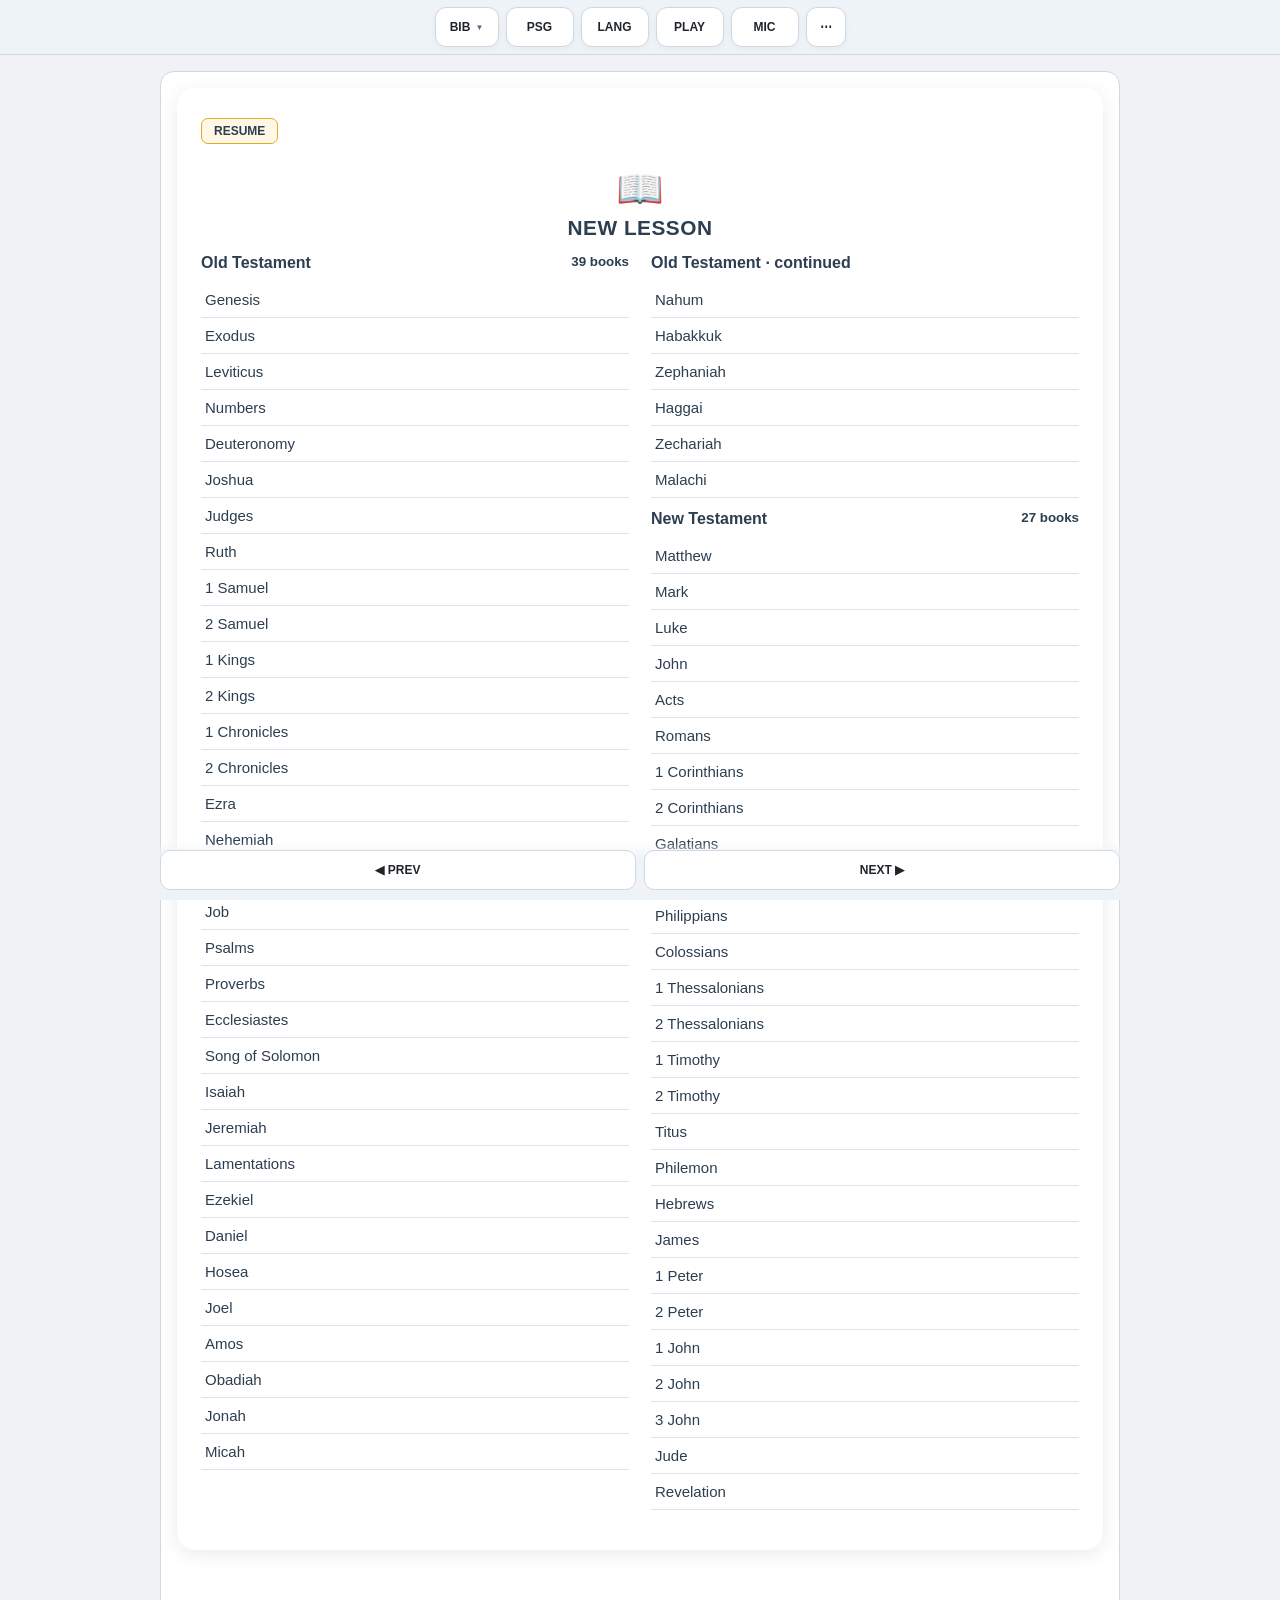
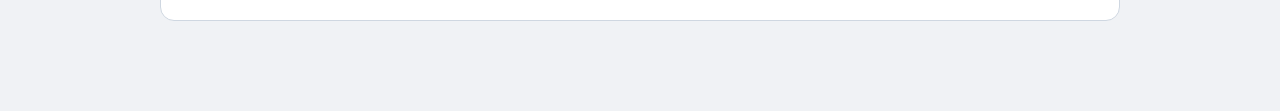
==== commit 26a0b3df: "Update print statement from 'Hello' to 'Goodbye'" ====
--- a/ui-test/index.html
+++ b/ui-test/index.html
@@ -40,7 +40,7 @@
       <div class="gb-toolbar">
 
 
-        <!-- SUBBLOCK 0500 : SYSTEM -->
+       <!-- SUBBLOCK 0500 : SYSTEM -->
 
 <div class="gb-card-wrap">
 
@@ -54,7 +54,6 @@
     <span class="gb-chevron">▼</span>
   </button>
 
-
   <div
     id="systemCard"
     class="gb-card gb-system-card"
@@ -65,64 +64,40 @@
       SYSTEM
     </div>
 
-
     <button
       class="gb-system-option"
       type="button"
-      onclick="window.location.href='../conversation/'"
+      onclick="window.location.href='https://bibleofgongboo.github.io/conversation/'"
     >
-      <span class="gb-system-code">
-        CON
-      </span>
-
-      <span class="gb-system-name">
-        CONVERSATION
-      </span>
+      <span class="gb-system-code">CON</span>
+      <span class="gb-system-name">CONVERSATION</span>
     </button>
-
 
     <button
       class="gb-system-option is-active"
       type="button"
       aria-current="page"
     >
-      <span class="gb-system-code">
-        BIB
-      </span>
-
-      <span class="gb-system-name">
-        BIBLE
-      </span>
+      <span class="gb-system-code">BIB</span>
+      <span class="gb-system-name">BIBLE</span>
     </button>
-
 
     <button
       class="gb-system-option"
       type="button"
-      disabled
+      onclick="window.location.href='https://bibleofgongboo.github.io/anne/'"
     >
-      <span class="gb-system-code">
-        EAS
-      </span>
-
-      <span class="gb-system-name">
-        EASY LEARNING
-      </span>
+      <span class="gb-system-code">EAS</span>
+      <span class="gb-system-name">EASY LEARNING</span>
     </button>
-
 
     <button
       class="gb-system-option"
       type="button"
-      disabled
+      onclick="window.location.href='https://biblegongboo.github.io/license/app/'"
     >
-      <span class="gb-system-code">
-        LIC
-      </span>
-
-      <span class="gb-system-name">
-        LICENSE
-      </span>
+      <span class="gb-system-code">LIC</span>
+      <span class="gb-system-name">LICENSE</span>
     </button>
 
   </div>
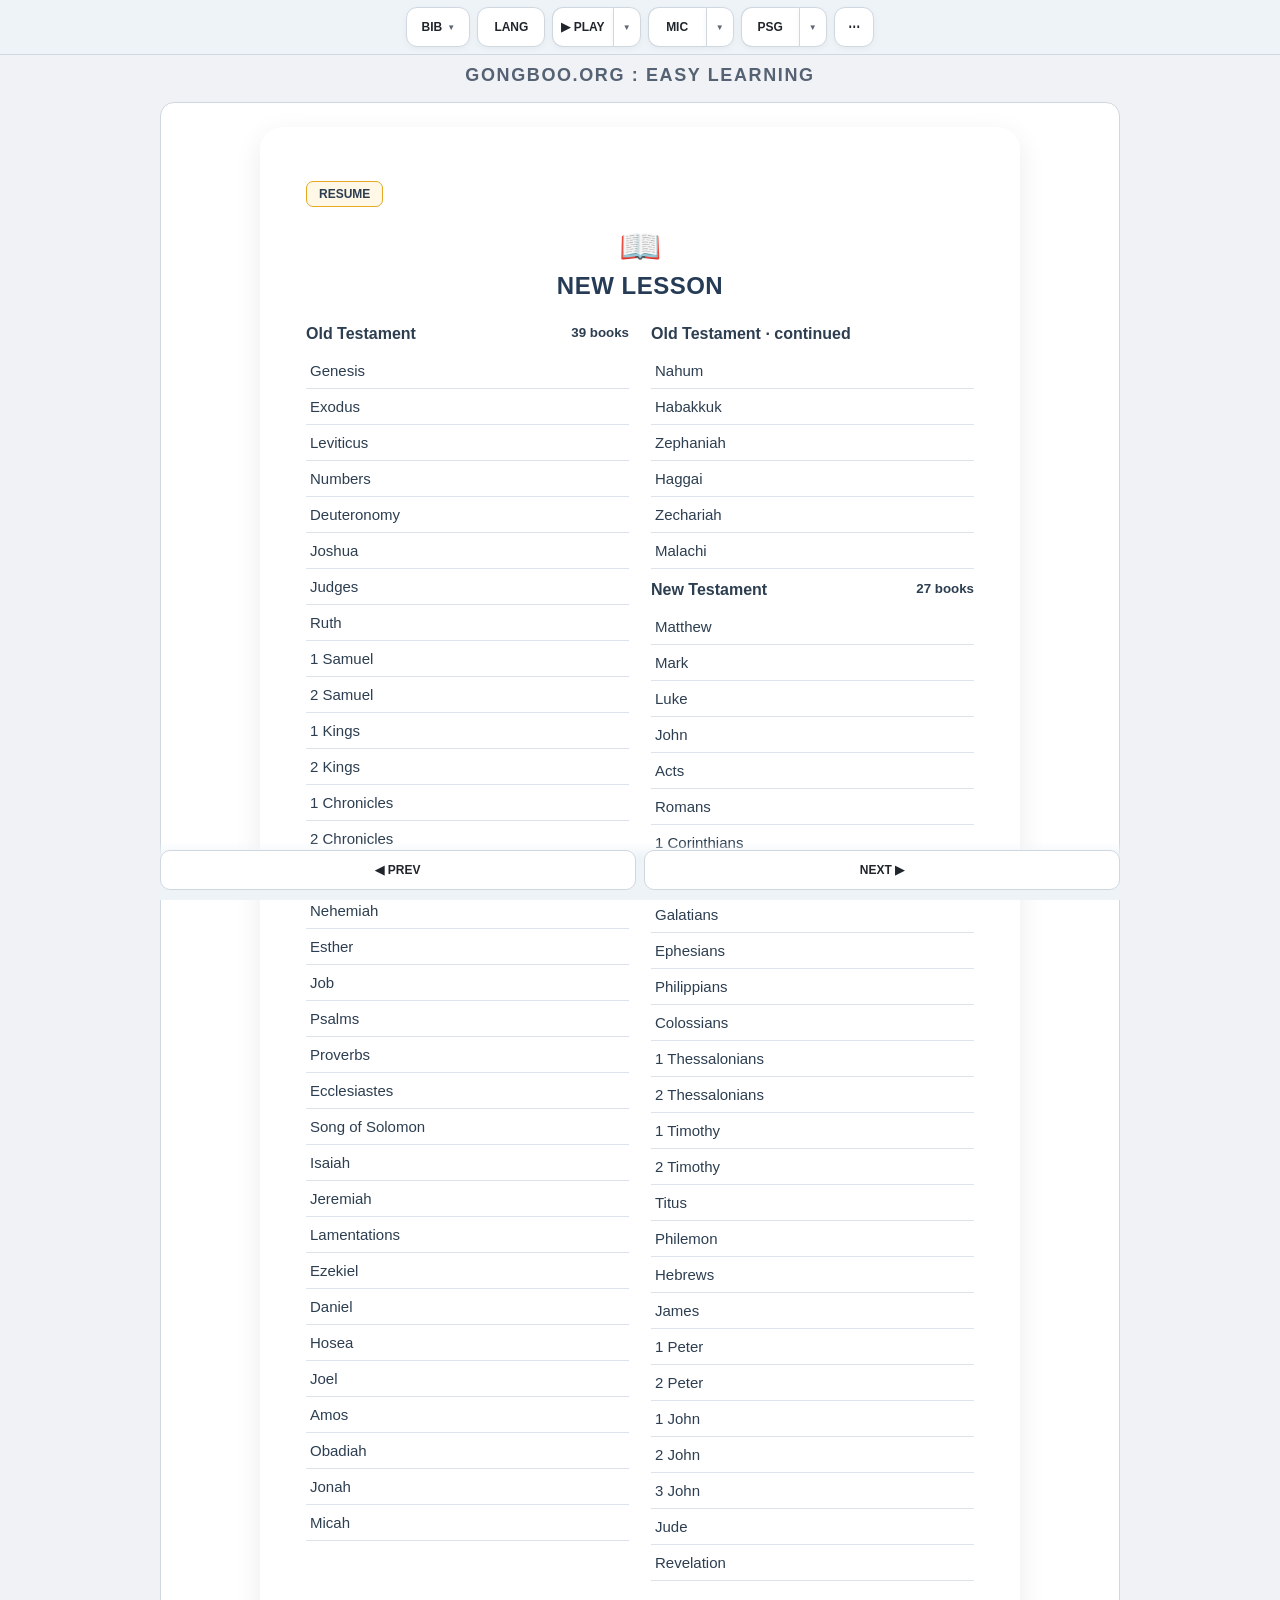
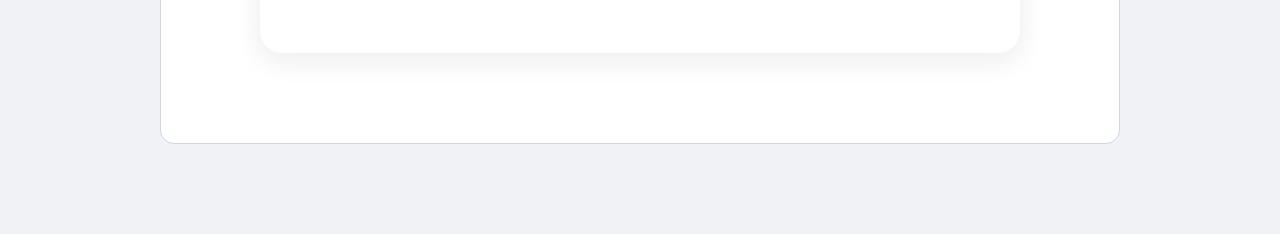
==== commit 5a5e1faf: "Add files via upload" ====
--- a/ui-test/index.html
+++ b/ui-test/index.html
@@ -18,7 +18,7 @@
 
   <link
     rel="stylesheet"
-    href="./gongboo-ui.css"
+    href="./gongboo-ui.css?v=template2-12"
   />
 
   <link
@@ -105,17 +105,6 @@
 </div>
 
 
-        <!-- SUBBLOCK 1000 : PSG -->
-        <button
-          id="psgButton"
-          class="gb-tool-button"
-          type="button"
-          aria-pressed="false"
-        >
-          PSG
-        </button>
-
-
         <!-- SUBBLOCK 1500 : LANGUAGE -->
 
 <div class="gb-card-wrap">
@@ -208,16 +197,27 @@
 
 
         <!-- SUBBLOCK 2000 : PLAY -->
-        <div class="gb-card-wrap">
-
-          <button
-            id="playButton"
-            class="gb-tool-button"
-            type="button"
-            aria-expanded="false"
-          >
-            PLAY
-          </button>
+        <div class="gb-card-wrap gb-split-wrap">
+
+          <div class="gb-split-control">
+            <button
+              id="playButton"
+              class="gb-tool-button gb-split-primary"
+              type="button"
+              aria-pressed="false"
+            >
+              <span id="playButtonLabel">▶ PLAY</span>
+            </button>
+            <button
+              id="playMenuButton"
+              class="gb-tool-button gb-split-menu"
+              type="button"
+              aria-expanded="false"
+              aria-controls="playCard"
+            >
+              <span aria-hidden="true">▼</span>
+            </button>
+          </div>
 
           <div
             id="playCard"
@@ -253,7 +253,7 @@
 
             </div>
 
-            <div class="gb-four-actions">
+            <div class="gb-two-actions">
 
               <button
                 id="repeatToggle"
@@ -273,20 +273,22 @@
                 AUTO
               </button>
 
-              <button
-                id="playStartButton"
-                class="gb-compact-action"
-                type="button"
-                aria-pressed="false"
+              <button
+                id="playStartButton"
+                class="gb-compact-action"
+                type="button"
+                aria-pressed="false"
+                hidden
               >
                 ▶ START
               </button>
 
-              <button
-                id="playStopButton"
-                class="gb-compact-action"
-                type="button"
-                aria-pressed="false"
+              <button
+                id="playStopButton"
+                class="gb-compact-action"
+                type="button"
+                aria-pressed="false"
+                hidden
               >
                 ■ STOP
               </button>
@@ -297,16 +299,30 @@
 
 
         <!-- SUBBLOCK 2500 : MIC -->
-        <div class="gb-card-wrap">
-
-          <button
-            id="micButton"
-            class="gb-tool-button"
-            type="button"
-            aria-expanded="false"
-          >
-            MIC
-          </button>
+        <div
+          id="micControlWrap"
+          class="gb-card-wrap gb-split-wrap"
+        >
+
+          <div class="gb-split-control">
+            <button
+              id="micButton"
+              class="gb-tool-button gb-split-primary"
+              type="button"
+              aria-pressed="false"
+            >
+              <span id="micButtonLabel">MIC</span>
+            </button>
+            <button
+              id="micMenuButton"
+              class="gb-tool-button gb-split-menu"
+              type="button"
+              aria-expanded="false"
+              aria-controls="micCard"
+            >
+              <span aria-hidden="true">▼</span>
+            </button>
+          </div>
 
           <div
             id="micCard"
@@ -367,7 +383,7 @@
 
             </div>
 
-            <div class="gb-three-actions">
+            <div class="gb-one-action">
 
               <button
                 id="micAutoToggle"
@@ -378,27 +394,74 @@
                 AUTO
               </button>
 
-              <button
-                id="micStartButton"
-                class="gb-compact-action"
-                type="button"
-                aria-pressed="false"
+              <button
+                id="micStartButton"
+                class="gb-compact-action"
+                type="button"
+                aria-pressed="false"
+                hidden
               >
                 ▶ START
               </button>
 
-              <button
-                id="micStopButton"
-                class="gb-compact-action"
-                type="button"
-                aria-pressed="false"
+              <button
+                id="micStopButton"
+                class="gb-compact-action"
+                type="button"
+                aria-pressed="false"
+                hidden
               >
                 ■ STOP
               </button>
 
             </div>
-          </div>
-        </div>
+          </div>
+
+          <button
+            id="micRecognizeQuickButton"
+            class="gb-tool-button gb-mic-recognize-quick"
+            type="button"
+            hidden
+          >
+            RECOGNIZE
+          </button>
+        </div>
+
+
+        <!-- SUBBLOCK 2700 : PSG / QUIZ -->
+        <div class="gb-card-wrap gb-split-wrap">
+          <div class="gb-split-control">
+            <button
+              id="biblePassageToggle"
+              class="gb-tool-button gb-split-primary"
+              type="button"
+              aria-pressed="false"
+            >
+              PSG
+            </button>
+            <button
+              id="psgMenuButton"
+              class="gb-tool-button gb-split-menu"
+              type="button"
+              aria-expanded="false"
+              aria-controls="psgCard"
+            >
+              <span aria-hidden="true">▼</span>
+            </button>
+          </div>
+
+          <div id="psgCard" class="gb-card gb-psg-card" hidden>
+            <div class="gb-card-title">PASSAGE</div>
+            <button
+              id="bibleQuizToggle"
+              class="gb-card-toggle"
+              type="button"
+              aria-pressed="true"
+            >
+              QUIZ
+            </button>
+          </div>
+        </div>
 
 
       <!-- SUBBLOCK 3000 : MORE / MODE -->
@@ -460,15 +523,6 @@
     <div class="gb-more-grid">
 
       <button
-        id="bibleQuizToggle"
-        class="gb-more-grid-button"
-        type="button"
-        aria-pressed="true"
-      >
-        QZ
-      </button>
-
-      <button
         id="biblePeopleToggle"
         class="gb-more-grid-button"
         type="button"
@@ -529,11 +583,15 @@
 
       </div>
     </div>
-  </header>
-
-
-
-<!-- SUBBLOCK 3500 : BIBLE CONTENT HOST -->
+  </header>
+
+  <div class="gb-brand-strip" aria-label="Site identity">
+    GONGBOO.ORG : EASY LEARNING
+  </div>
+
+
+
+<!-- SUBBLOCK 3500 : BIBLE CONTENT HOST -->
 
 <main class="gb-content">
 
@@ -1411,7 +1469,7 @@
 <script src="./supabase-config.js"></script>
 <script src="./supabase-provider.js"></script>
 
-<script src="./gongboo-ui.js"></script>
+<script src="./gongboo-ui.js?v=template2-12"></script>
 
 <script
   type="module"
@@ -1420,7 +1478,7 @@
 
 <script
   type="module"
-  src="./bible-main.js"
+  src="./bible-main.js?v=template2-12"
 ></script>
 
 </body>
--- a/ui-test/gongboo-ui.css
+++ b/ui-test/gongboo-ui.css
@@ -92,6 +92,23 @@
   padding:7px 0;
 }
 
+/* Deliberately non-sticky: it introduces the site, then yields space to study. */
+.gb-brand-strip{
+  width:min(
+    calc(100% - 24px),
+    var(--gb-content-width)
+  );
+
+  margin:10px auto 0;
+
+  color:#556273;
+
+  font-size:18px;
+  font-weight:850;
+  letter-spacing:.09em;
+  text-align:center;
+}
+
 .gb-toolbar{
   display:flex;
   align-items:center;
@@ -104,6 +121,34 @@
   position:relative;
 }
 
+.gb-split-control{
+  display:grid;
+  grid-template-columns:minmax(58px,1fr) 28px;
+}
+
+.gb-split-primary{
+  min-width:0;
+  border-radius:var(--gb-radius) 0 0 var(--gb-radius);
+  border-right:0;
+  padding:0 9px;
+}
+
+.gb-split-menu{
+  min-width:28px;
+  width:28px;
+  padding:0;
+  border-radius:0 var(--gb-radius) var(--gb-radius) 0;
+  color:var(--gb-muted);
+  font-size:8px;
+}
+
+#playButton[aria-pressed="true"],
+#micButton[aria-pressed="true"]{
+  color:#ffffff;
+  border-color:var(--gb-stop-dark);
+  background:linear-gradient(180deg,#ef3038,var(--gb-stop));
+}
+
 
 /* SUBBLOCK 1000 : MAIN TOOL BUTTONS */
 
@@ -176,6 +221,46 @@
     0 0 0 1px rgba(23,105,210,.08);
 }
 
+/* Split action overrides must follow the common button rule. */
+.gb-split-control .gb-tool-button.gb-split-primary{
+  min-width:58px;
+  width:auto;
+  padding:0 8px;
+  border-radius:var(--gb-radius) 0 0 var(--gb-radius);
+  border-right:0;
+}
+
+.gb-split-control .gb-tool-button.gb-split-menu{
+  min-width:28px;
+  width:28px;
+  padding:0;
+  border-radius:0 var(--gb-radius) var(--gb-radius) 0;
+  color:var(--gb-muted);
+  font-size:8px;
+}
+
+.gb-split-control #playButton.gb-split-primary[aria-pressed="true"],
+.gb-split-control #micButton.gb-split-primary[aria-pressed="true"]{
+  color:#ffffff;
+  border-color:var(--gb-stop-dark);
+  background:linear-gradient(180deg,#ef3038,var(--gb-stop));
+}
+
+
+/* Frequent manual scoring sits directly below the active MIC control. */
+.gb-mic-recognize-quick{
+  position:absolute;
+  top:calc(100% + 6px);
+  left:0;
+  width:100%;
+  min-width:0;
+  z-index:2001;
+}
+
+/* Keep the settings card below the quick action when both are open. */
+#micControlWrap.is-mic-active #micCard{
+  top:calc(100% + 52px);
+}
 
 /* SUBBLOCK 1500 : COMMON CARD */
 
@@ -393,6 +478,43 @@
   gap:6px;
 
   margin-top:8px;
+}
+
+.gb-psg-card{
+  width:180px;
+}
+
+.gb-card-toggle{
+  width:100%;
+  min-height:40px;
+  border:1px solid var(--gb-border);
+  border-radius:8px;
+  background:#ffffff;
+  color:#222222;
+  font-size:12px;
+  font-weight:900;
+  cursor:pointer;
+}
+
+.gb-card-toggle[aria-pressed="true"]{
+  color:var(--gb-accent-strong);
+  border-color:var(--gb-accent);
+  background:var(--gb-accent-soft);
+}
+
+.gb-two-actions,
+.gb-one-action{
+  display:grid;
+  gap:6px;
+  margin-top:8px;
+}
+
+.gb-two-actions{
+  grid-template-columns:repeat(2,1fr);
+}
+
+.gb-one-action{
+  grid-template-columns:1fr;
 }
 
 
@@ -489,8 +611,7 @@
 
 /* STOP ACTIVE */
 
-#playStopButton[aria-pressed="true"],
-#micStopButton[aria-pressed="true"]{
+#playStopButton[aria-pressed="true"]{
   color:#ffffff;
 
   border-color:
@@ -611,13 +732,19 @@
 
 /* STD와 같은 깨끗한 HOVER */
 
-.gb-more-grid-button:hover:not(:disabled){
-  background:
-    #f7f9fb;
-
-  border-color:
-    var(--gb-accent);
-}
+.gb-more-grid-button:hover:not(:disabled){
+  background:#eef6ff;
+  border-color:var(--gb-accent);
+  transform:translateY(-1px);
+  box-shadow:0 3px 8px rgba(23,105,210,.16);
+}
+
+.gb-mode-button:hover:not(:disabled){
+  background:#eef6ff;
+  border-color:var(--gb-accent);
+  transform:translateY(-1px);
+  box-shadow:0 3px 8px rgba(23,105,210,.16);
+}
 
 
 /* CHUNK ON = LRN과 같은 ACTIVE */
@@ -820,7 +947,7 @@
    선택된 버튼은 모두 진한 파랑 + 흰 글씨
 ========================================================= */
 
-.gb-tool-button.is-active,
+.gb-tool-button.is-active,
 .gb-tool-button[aria-pressed="true"],
 .gb-compact-toggle[aria-pressed="true"],
 .gb-compact-action[aria-pressed="true"],
@@ -838,15 +965,21 @@
       #1769d2 100%
     );
 
-  box-shadow:
-    0 3px 8px rgba(23,105,210,.28);
-}
+  box-shadow:
+    0 3px 8px rgba(23,105,210,.28);
+}
+
+/* PSG has one visual contract: the same clear blue as the other selected tools. */
+#biblePassageToggle,
+#biblePassageToggle.active,
+#biblePassageToggle[aria-pressed="true"]{
+  filter:none !important;
+}
 
 
 /* STOP은 위험 동작이므로 RED 유지 */
 
-#playStopButton[aria-pressed="true"],
-#micStopButton[aria-pressed="true"]{
+#playStopButton[aria-pressed="true"]{
 
   color:#ffffff;
 
@@ -1089,7 +1222,7 @@
     display:grid;
 
     grid-template-columns:
-      .82fr .82fr 1fr 1fr .82fr .62fr;
+      .9fr .82fr 1.18fr 1.05fr 1fr .52fr;
 
     gap:4px;
   }
@@ -1106,6 +1239,32 @@
     font-size:11px;
   }
 
+  .gb-split-wrap,
+  .gb-split-control{
+    width:100%;
+  }
+
+  .gb-split-control{
+    grid-template-columns:minmax(0,1fr) 24px;
+  }
+
+  .gb-split-primary,
+  .gb-split-menu{
+    min-width:0;
+  }
+
+  .gb-split-control .gb-tool-button.gb-split-primary{
+    min-width:0;
+    width:auto;
+    padding:0 3px;
+  }
+
+  .gb-split-control .gb-tool-button.gb-split-menu{
+    min-width:24px;
+    width:24px;
+    padding:0;
+  }
+
   .gb-tool-button-square{
     width:100%;
   }
@@ -1166,7 +1325,7 @@
 
   .gb-toolbar{
     grid-template-columns:
-      .78fr .78fr 1fr .95fr .78fr .58fr;
+      .88fr .78fr 1.18fr 1.02fr .96fr .5fr;
 
     gap:3px;
   }
@@ -1281,3 +1440,127 @@
 #playCard{
   padding-top:6px;
 }
+
+
+/* =========================================================
+   SUBBLOCK 9900 : ANNE HOME
+   ========================================================= */
+
+#setupSection{
+  width:100%;
+  display:flex;
+  justify-content:center;
+  padding:24px 16px 90px;
+  box-sizing:border-box;
+}
+
+#setupSection .cards-container{
+  width:100%;
+  display:flex;
+  justify-content:center;
+}
+
+#setupSection .card-new{
+  width:min(100%, 760px);
+  min-height:520px;
+
+  margin:0 auto;
+  padding:52px 44px 60px;
+
+  box-sizing:border-box;
+
+  background:#fff;
+  border-radius:22px;
+
+  box-shadow:
+    0 8px 28px rgba(15,23,42,.08);
+
+  text-align:center;
+}
+
+#setupSection .card-icon{
+  margin:0 0 8px;
+
+  font-size:34px;
+  line-height:1;
+}
+
+#setupSection .card-title-new{
+  margin:0 0 10px;
+
+  font-size:24px;
+  line-height:1.25;
+  font-weight:800;
+
+  color:#263b55;
+}
+
+#licenseSetArea{
+  width:100%;
+  max-width:390px;
+
+  margin:0 auto;
+
+  text-align:left;
+}
+
+#licenseSetArea > div{
+  width:100% !important;
+}
+
+#licenseSetArea .date-item{
+  min-height:32px;
+
+  padding:6px 8px !important;
+
+  box-sizing:border-box;
+
+  font-size:15px !important;
+  line-height:20px;
+
+  color:#2c3e50 !important;
+}
+
+#licenseSetArea .date-item:hover{
+  background:#f5f9ff !important;
+}
+
+#setupSection .bottom-hint{
+  display:none;
+}
+
+
+/* MOBILE */
+
+@media (max-width:640px){
+
+  #setupSection{
+    padding:18px 10px 80px;
+  }
+
+  #setupSection .card-new{
+    width:100%;
+    min-height:500px;
+
+    padding:34px 18px 46px;
+
+    border-radius:18px;
+  }
+
+  #setupSection .card-icon{
+    font-size:30px;
+  }
+
+  #setupSection .card-title-new{
+    font-size:21px;
+  }
+
+  #licenseSetArea{
+    max-width:100%;
+  }
+
+  #licenseSetArea .date-item{
+    font-size:14px !important;
+  }
+
+}
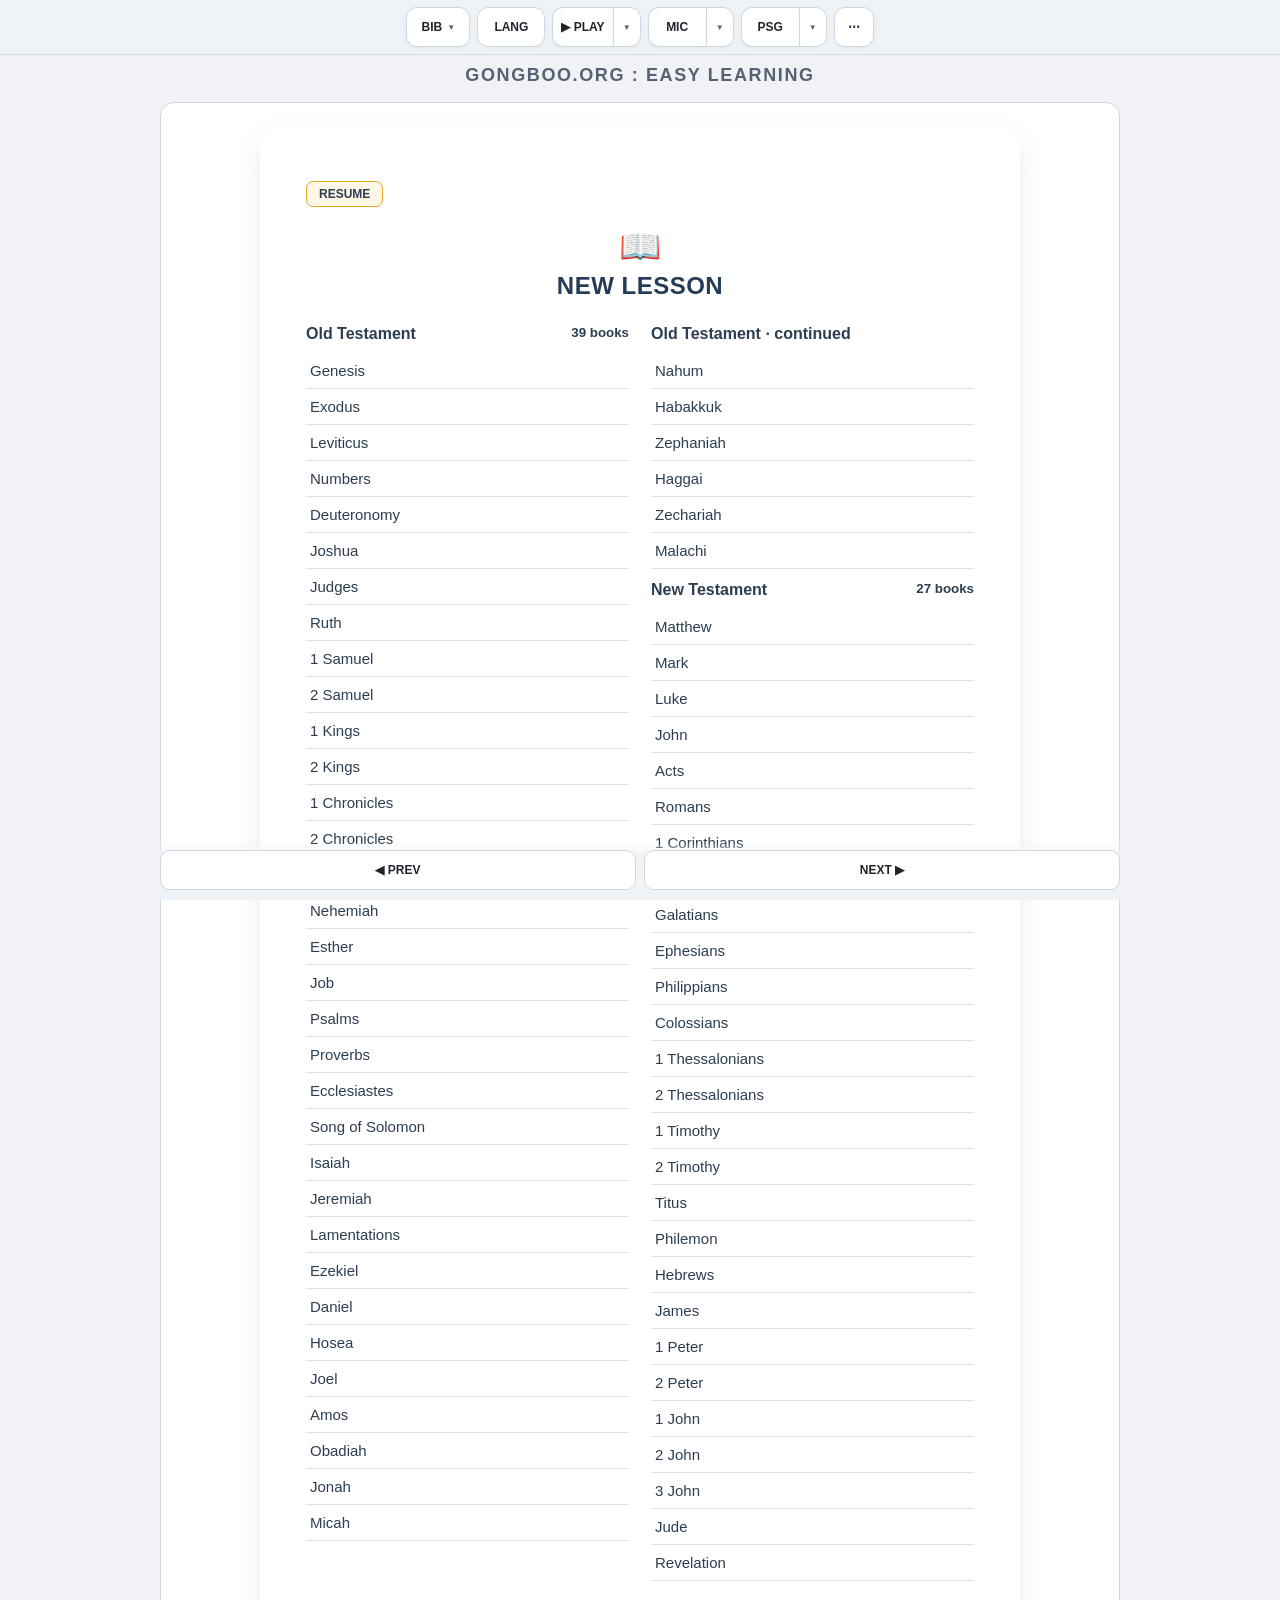
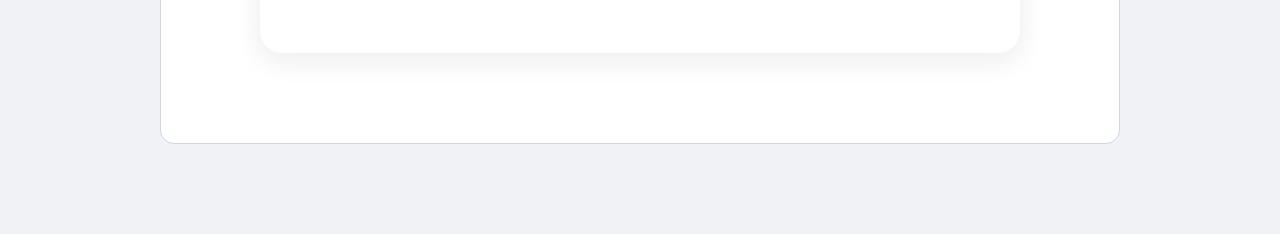
==== commit 835f7710: "Add files via upload" ====
--- a/ui-test/index.html
+++ b/ui-test/index.html
@@ -18,7 +18,7 @@
 
   <link
     rel="stylesheet"
-    href="./gongboo-ui.css?v=template2-12"
+    href="./gongboo-ui.css?v=template2-12"
   />
 
   <link
@@ -197,27 +197,27 @@
 
 
         <!-- SUBBLOCK 2000 : PLAY -->
-        <div class="gb-card-wrap gb-split-wrap">
-
-          <div class="gb-split-control">
-            <button
-              id="playButton"
-              class="gb-tool-button gb-split-primary"
-              type="button"
-              aria-pressed="false"
-            >
-              <span id="playButtonLabel">▶ PLAY</span>
-            </button>
-            <button
-              id="playMenuButton"
-              class="gb-tool-button gb-split-menu"
-              type="button"
-              aria-expanded="false"
-              aria-controls="playCard"
-            >
-              <span aria-hidden="true">▼</span>
-            </button>
-          </div>
+        <div class="gb-card-wrap gb-split-wrap">
+
+          <div class="gb-split-control">
+            <button
+              id="playButton"
+              class="gb-tool-button gb-split-primary"
+              type="button"
+              aria-pressed="false"
+            >
+              <span id="playButtonLabel">▶ PLAY</span>
+            </button>
+            <button
+              id="playMenuButton"
+              class="gb-tool-button gb-split-menu"
+              type="button"
+              aria-expanded="false"
+              aria-controls="playCard"
+            >
+              <span aria-hidden="true">▼</span>
+            </button>
+          </div>
 
           <div
             id="playCard"
@@ -253,7 +253,7 @@
 
             </div>
 
-            <div class="gb-two-actions">
+            <div class="gb-two-actions">
 
               <button
                 id="repeatToggle"
@@ -273,22 +273,22 @@
                 AUTO
               </button>
 
-              <button
-                id="playStartButton"
-                class="gb-compact-action"
-                type="button"
-                aria-pressed="false"
-                hidden
+              <button
+                id="playStartButton"
+                class="gb-compact-action"
+                type="button"
+                aria-pressed="false"
+                hidden
               >
                 ▶ START
               </button>
 
-              <button
-                id="playStopButton"
-                class="gb-compact-action"
-                type="button"
-                aria-pressed="false"
-                hidden
+              <button
+                id="playStopButton"
+                class="gb-compact-action"
+                type="button"
+                aria-pressed="false"
+                hidden
               >
                 ■ STOP
               </button>
@@ -299,30 +299,30 @@
 
 
         <!-- SUBBLOCK 2500 : MIC -->
-        <div
-          id="micControlWrap"
-          class="gb-card-wrap gb-split-wrap"
-        >
-
-          <div class="gb-split-control">
-            <button
-              id="micButton"
-              class="gb-tool-button gb-split-primary"
-              type="button"
-              aria-pressed="false"
-            >
-              <span id="micButtonLabel">MIC</span>
-            </button>
-            <button
-              id="micMenuButton"
-              class="gb-tool-button gb-split-menu"
-              type="button"
-              aria-expanded="false"
-              aria-controls="micCard"
-            >
-              <span aria-hidden="true">▼</span>
-            </button>
-          </div>
+        <div
+          id="micControlWrap"
+          class="gb-card-wrap gb-split-wrap"
+        >
+
+          <div class="gb-split-control">
+            <button
+              id="micButton"
+              class="gb-tool-button gb-split-primary"
+              type="button"
+              aria-pressed="false"
+            >
+              <span id="micButtonLabel">MIC</span>
+            </button>
+            <button
+              id="micMenuButton"
+              class="gb-tool-button gb-split-menu"
+              type="button"
+              aria-expanded="false"
+              aria-controls="micCard"
+            >
+              <span aria-hidden="true">▼</span>
+            </button>
+          </div>
 
           <div
             id="micCard"
@@ -383,7 +383,7 @@
 
             </div>
 
-            <div class="gb-one-action">
+            <div class="gb-one-action">
 
               <button
                 id="micAutoToggle"
@@ -394,74 +394,74 @@
                 AUTO
               </button>
 
-              <button
-                id="micStartButton"
-                class="gb-compact-action"
-                type="button"
-                aria-pressed="false"
-                hidden
+              <button
+                id="micStartButton"
+                class="gb-compact-action"
+                type="button"
+                aria-pressed="false"
+                hidden
               >
                 ▶ START
               </button>
 
-              <button
-                id="micStopButton"
-                class="gb-compact-action"
-                type="button"
-                aria-pressed="false"
-                hidden
+              <button
+                id="micStopButton"
+                class="gb-compact-action"
+                type="button"
+                aria-pressed="false"
+                hidden
               >
                 ■ STOP
               </button>
 
             </div>
-          </div>
-
-          <button
-            id="micRecognizeQuickButton"
-            class="gb-tool-button gb-mic-recognize-quick"
-            type="button"
-            hidden
-          >
-            RECOGNIZE
-          </button>
-        </div>
-
-
-        <!-- SUBBLOCK 2700 : PSG / QUIZ -->
-        <div class="gb-card-wrap gb-split-wrap">
-          <div class="gb-split-control">
-            <button
-              id="biblePassageToggle"
-              class="gb-tool-button gb-split-primary"
-              type="button"
-              aria-pressed="false"
-            >
-              PSG
-            </button>
-            <button
-              id="psgMenuButton"
-              class="gb-tool-button gb-split-menu"
-              type="button"
-              aria-expanded="false"
-              aria-controls="psgCard"
-            >
-              <span aria-hidden="true">▼</span>
-            </button>
-          </div>
-
-          <div id="psgCard" class="gb-card gb-psg-card" hidden>
-            <div class="gb-card-title">PASSAGE</div>
-            <button
-              id="bibleQuizToggle"
-              class="gb-card-toggle"
-              type="button"
-              aria-pressed="true"
-            >
-              QUIZ
-            </button>
-          </div>
-        </div>
+          </div>
+
+          <button
+            id="micRecognizeQuickButton"
+            class="gb-tool-button gb-mic-recognize-quick"
+            type="button"
+            hidden
+          >
+            RECOGNIZE
+          </button>
+        </div>
+
+
+        <!-- SUBBLOCK 2700 : PSG / QUIZ -->
+        <div class="gb-card-wrap gb-split-wrap">
+          <div class="gb-split-control">
+            <button
+              id="biblePassageToggle"
+              class="gb-tool-button gb-split-primary"
+              type="button"
+              aria-pressed="false"
+            >
+              PSG
+            </button>
+            <button
+              id="psgMenuButton"
+              class="gb-tool-button gb-split-menu"
+              type="button"
+              aria-expanded="false"
+              aria-controls="psgCard"
+            >
+              <span aria-hidden="true">▼</span>
+            </button>
+          </div>
+
+          <div id="psgCard" class="gb-card gb-psg-card" hidden>
+            <div class="gb-card-title">PASSAGE</div>
+            <button
+              id="bibleQuizToggle"
+              class="gb-card-toggle"
+              type="button"
+              aria-pressed="true"
+            >
+              QUIZ
+            </button>
+          </div>
+        </div>
 
 
       <!-- SUBBLOCK 3000 : MORE / MODE -->
@@ -583,15 +583,15 @@
 
       </div>
     </div>
-  </header>
-
-  <div class="gb-brand-strip" aria-label="Site identity">
-    GONGBOO.ORG : EASY LEARNING
-  </div>
-
-
-
-<!-- SUBBLOCK 3500 : BIBLE CONTENT HOST -->
+  </header>
+
+  <div class="gb-brand-strip" aria-label="Site identity">
+    GONGBOO.ORG : EASY LEARNING
+  </div>
+
+
+
+<!-- SUBBLOCK 3500 : BIBLE CONTENT HOST -->
 
 <main class="gb-content">
 
@@ -1469,7 +1469,7 @@
 <script src="./supabase-config.js"></script>
 <script src="./supabase-provider.js"></script>
 
-<script src="./gongboo-ui.js?v=template2-12"></script>
+<script src="./gongboo-ui.js?v=template2-12"></script>
 
 <script
   type="module"
@@ -1478,7 +1478,7 @@
 
 <script
   type="module"
-  src="./bible-main.js?v=template2-12"
+  src="./bible-main.js?v=template2-15"
 ></script>
 
 </body>
--- a/ui-test/bible-original.css
+++ b/ui-test/bible-original.css
@@ -1,1778 +1,1779 @@
-/* ============================================================
-   BIBLE ORIGINAL STYLE
-   Extracted from the original Bible index.
-   Keep this file separate from gongboo-ui.css.
-   ============================================================ */
-
-/* ===== 공통 리셋 ===== */
- [data-context-place-name],
-[data-context-tab],
-[data-context-event-reference],
-[data-related-person-id] {
-  cursor: pointer;
-} 
-  * {
-    margin: 0;
-    padding: 0;
-    box-sizing: border-box
-  }
-  body {
-    font-family: 'Segoe UI', 'Malgun Gothic', sans-serif;
-    background: #f0f2f5
-  }
-  .quiz-container {
-    max-width: 900px;
-    margin: 0 auto;
-    background: #fff;
-    min-height: 100vh;
-    box-shadow: 0 0 20px rgba(0, 0, 0, 0.05)
-  }
-
-  /* ===== 헤더 ===== */
-  .quiz-header {
-    background: linear-gradient(135deg, #0a1628, #1a2a4a, #0d1b3e);
-    color: #fff;
-    padding: 18px 20px 14px;
-    text-align: center;
-    position: relative;
-    overflow: hidden;
-    border-bottom: 3px solid #f5a623
-  }
-  .quiz-header::before {
-    content: '';
-    position: absolute;
-    top: -50%;
-    left: -50%;
-    width: 200%;
-    height: 200%;
-    background: radial-gradient(ellipse at 30% 50%, rgba(245, 166, 35, 0.05) 0%, transparent 70%);
-    pointer-events: none
-  }
-  .sat-logo {
-    display: flex;
-    align-items: center;
-    justify-content: center;
-    gap: 12px;
-    flex-wrap: wrap;
-    position: relative;
-    z-index: 1
-  }
-  .sat-icon {
-    font-size: 1.6rem
-  }
-  .sat-title {
-    font-size: 1.8rem;
-    font-weight: 800;
-    letter-spacing: -0.5px;
-    background: linear-gradient(90deg, #fff, #f5a623);
-    -webkit-background-clip: text;
-    -webkit-text-fill-color: transparent;
-    background-clip: text
-  }
-  .sat-badge {
-    background: rgba(245, 166, 35, 0.2);
-    border: 1px solid rgba(245, 166, 35, 0.4);
-    color: #f5a623;
-    font-size: .6rem;
-    font-weight: 700;
-    padding: 2px 12px;
-    border-radius: 20px;
-    letter-spacing: 1px;
-    text-transform: uppercase;
-    -webkit-text-fill-color: #f5a623
-  }
-  .sat-sub {
-    font-size: .7rem;
-    opacity: .5;
-    letter-spacing: 4px;
-    margin-top: 4px;
-    font-weight: 300;
-    position: relative;
-    z-index: 1
-  }
-  .language-switcher {
-    margin-top: 12px;
-    display: inline-flex;
-    align-items: center;
-    gap: 8px;
-    position: relative;
-    z-index: 2;
-    font-size: .75rem;
-  }
-  .language-switcher label { opacity: .75; }
-  .language-switcher select {
-    padding: 7px 28px 7px 12px;
-    border: 1px solid rgba(255,255,255,.35);
-    border-radius: 18px;
-    background: rgba(255,255,255,.12);
-    color: #fff;
-    font-weight: 700;
-    cursor: pointer;
-  }
-  .language-switcher select option { color: #111; background: #fff; }
-
-  /* ===== 설정 영역 ===== */
-  .setup-area {
-    padding: 40px 30px;
-    margin: 20px;
-    text-align: center;
-    box-shadow: 0 10px 30px rgba(0, 0, 0, 0.2);
-    border-radius: 20px;
-    background: #fff
-  }
-  .cards-container {
-    display: grid;
-    grid-template-columns: 1fr;
-    gap: 20px;
-    max-width: 680px;
-    margin: 0 auto
-  }
-  .card {
-    border-radius: 18px;
-    padding: 28px 22px;
-    transition: all .3s ease;
-    display: flex;
-    flex-direction: column;
-    align-items: center
-  }
-  .card[hidden]{display:none!important}
-  .card-new {
-    background: #fff;
-    border: 2px solid rgba(255, 255, 255, 0.3);
-    box-shadow: 0 4px 20px rgba(0, 0, 0, 0.08)
-  }
-  .card-new:hover {
-    border-color: #f5a623;
-    box-shadow: 0 6px 30px rgba(0, 0, 0, 0.12);
-    transform: translateY(-2px)
-  }
-  .card-resume {
-    background: #fff;
-    border: 2px solid #ffd700;
-    box-shadow: 0 4px 20px rgba(255, 215, 0, 0.15);
-    cursor: pointer;
-    justify-content: center;
-    min-height: 220px
-  }
-  .card-resume:hover {
-    border-color: #f5a623;
-    box-shadow: 0 6px 30px rgba(255, 215, 0, 0.25);
-    transform: translateY(-2px)
-  }
-  .card-icon {
-    font-size: 2.4rem
-  }
-  .card-title {
-    font-weight: 700;
-    font-size: 1.3rem;
-    letter-spacing: .5px;
-    margin-top: 4px
-  }
-  .card-title-new {
-    color: #2c3e50
-  }
-  .card-title-resume {
-    color: #f5a623
-  }
-  .card-sub {
-    font-size: .95rem;
-    color: #666;
-    margin-top: 2px;
-    font-weight: 400
-  }
-  .card-sub-resume {
-    color: #888
-  }
-  .input-wrapper {
-    width: 100%;
-    margin-top: 12px
-  }
-  .input-wrapper input {
-    width: 100%;
-    padding: 14px 16px;
-    font-size: 18px;
-    font-weight: 600;
-    border: 2px solid #ddd;
-    border-radius: 12px;
-    text-align: center;
-    background: #f8f9fa;
-    outline: none;
-    transition: all .3s;
-    color: #1a1a2e
-  }
-  .input-wrapper input:focus {
-    border-color: #f5a623;
-    box-shadow: 0 0 20px rgba(245, 166, 35, 0.15);
-    background: #fff
-  }
-  .input-wrapper input::placeholder {
-    color: #aaa;
-    font-weight: 400
-  }
-  .input-wrapper select {
-    width: 100%;
-    padding: 14px 16px;
-    font-size: 16px;
-    font-weight: 600;
-    border: 2px solid #ddd;
-    border-radius: 12px;
-    text-align: center;
-    background: #f8f9fa;
-    outline: none;
-    transition: all .3s;
-    color: #1a1a2e;
-    cursor: pointer;
-    appearance: none;
-    -webkit-appearance: none;
-    background-image: url("data:image/svg+xml,%3Csvg xmlns='http://www.w3.org/2000/svg' width='12' height='12' viewBox='0 0 12 12'%3E%3Cpath fill='%23666' d='M6 8L1 3h10z'/%3E%3C/svg%3E");
-    background-repeat: no-repeat;
-    background-position: right 16px center
-  }
-  .input-wrapper select:focus {
-    border-color: #f5a623;
-    box-shadow: 0 0 20px rgba(245, 166, 35, 0.15);
-    background: #fff
-  }
-  .btn-start {
-    width: 100%;
-    padding: 15px;
-    margin-top: 12px;
-    font-size: 18px;
-    font-weight: 700;
-    background: #f5a623;
-    color: #fff;
-    border: none;
-    border-radius: 12px;
-    cursor: pointer;
-    transition: all .3s;
-    letter-spacing: .5px;
-    box-shadow: 0 2px 10px rgba(245, 166, 35, 0.25)
-  }
-  .btn-start:hover {
-    background: #e0941a;
-    transform: scale(1.02);
-    box-shadow: 0 4px 20px rgba(245, 166, 35, 0.35)
-  }
-  #savedBadgeContainer {
-    width: 100%;
-    margin-top: 10px
-  }
-  .resume-quick{align-self:stretch;width:100%;margin:0 0 14px;text-align:left}
-  .resume-quick .resume-badge{display:flex;align-items:center;justify-content:space-between;gap:10px;min-height:44px;padding:9px 12px;border:1px solid #f5c451;border-radius:10px;background:#fff8df;text-align:left;cursor:pointer}
-  .resume-quick .resume-badge .count{font-size:.9rem}
-  .resume-quick .resume-badge .time{font-size:.72rem}
-  .resume-quick .resume-badge .hint{margin:0 0 0 auto;white-space:nowrap}
-  .resume-badge {
-    background: #fef9e7;
-    border-radius: 12px;
-    padding: 16px 14px;
-    border: 2px solid #ffd700;
-    cursor: pointer;
-    transition: all .3s;
-    width: 100%;
-    text-align: center
-  }
-  .resume-badge:hover {
-    background: #fef3d0;
-    border-color: #f5a623;
-    transform: scale(1.01)
-  }
-  .resume-badge .count {
-    font-weight: 700;
-    color: #2c3e50;
-    font-size: 1.1rem
-  }
-  .resume-badge .time {
-    font-size: .8rem;
-    color: #888;
-    margin-top: 2px
-  }
-  .resume-badge .hint {
-    font-size: .75rem;
-    color: #f5a623;
-    margin-top: 6px;
-    font-weight: 500
-  }
-  .no-session {
-    background: #f8f9fa;
-    border-radius: 12px;
-    padding: 16px 12px;
-    border: 2px dashed #ddd;
-    width: 100%;
-    text-align: center;
-    font-size: .85rem;
-    color: #aaa
-  }
-  .no-session small {
-    display: block;
-    font-size: .7rem;
-    color: #ccc;
-    margin-top: 2px
-  }
-  .card-hint {
-    font-size: .75rem;
-    color: #aaa;
-    margin-top: 8px;
-    font-weight: 400
-  }
-  .bottom-hint {
-    margin-top: 22px;
-    color: rgba(255, 255, 255, 0.6);
-    font-size: .85rem;
-    letter-spacing: .3px;
-    border-top: 1px solid rgba(255, 255, 255, 0.12);
-    padding-top: 16px;
-    font-weight: 400
-  }
-
-  /* ===== 퀴즈 본문 ===== */
-  .quiz-main {
-    padding: 10px 20px 20px;
-    display: none
-  }
-  .progress-area {
-    background: #f8f9fa;
-    border-radius: 10px;
-    padding: 8px 10px;
-    margin-bottom: 10px;
-    display: flex;
-    justify-content: space-between;
-    flex-wrap: wrap;
-    align-items: center;
-    display: none
-  }
-  .progress-count {
-    background: #fff;
-    padding: 5px 12px;
-    border-radius: 30px;
-    font-weight: 700;
-    border: 1px solid #3498db
-  }
-  .progress-bar-container {
-    width: 100%;
-    background: #ddd;
-    border-radius: 10px;
-    height: 7px;
-    margin-top: 5px
-  }
-  .progress-bar {
-    width: 0%;
-    background: #27ae60;
-    border-radius: 10px;
-    height: 7px;
-    transition: width .3s
-  }
-  .account-identity {
-    width: 100%;
-    margin-top: 3px;
-    text-align: right;
-    color: #2c3e50;
-    font-size: .78rem;
-    font-weight: 700;
-    line-height: 1.25;
-  }
-  #setSelector option {
-    text-align: left;
-  }
-  .review-banner {
-    background: #e67e22;
-    color: #fff;
-    padding: 12px;
-    border-radius: 12px;
-    display: flex;
-    justify-content: space-between;
-    align-items: center;
-    margin-bottom: 20px;
-    font-weight: 700;
-    display: none
-  }
-  .exit-review-btn {
-    background: #fff;
-    color: #e67e22;
-    border: none;
-    padding: 6px 16px;
-    border-radius: 20px;
-    cursor: pointer;
-    font-weight: 700
-  }
-  .question-card {
-    background: #fff;
-    border: 2px solid #ddd;
-    border-radius: 12px;
-    padding: 22px;
-    margin-bottom: 20px
-  }
-  .q-num {
-    display: inline-block;
-    background: #2c3e50;
-    color: #fff;
-    padding: 5px 14px;
-    border-radius: 20px;
-    font-size: 13px;
-    font-weight: 700;
-    margin-bottom: 15px
-  }
-  .question-text {
-    font-size: 1.1rem;
-    line-height: 1.5;
-    margin: 15px 0 25px;
-    font-weight: 600
-  }
-  .choices {
-    display: flex;
-    flex-direction: column;
-    gap: 12px
-  }
-  .choice {
-    display: flex;
-    align-items: center;
-    padding: 14px 18px;
-    background: #fff;
-    border: 2px solid #ddd;
-    border-radius: 12px;
-    cursor: pointer;
-    transition: all .2s
-  }
-  .choice:hover:not(.disabled) {
-    background: #f0f7ff;
-    border-color: #3498db;
-    transform: translateX(5px)
-  }
-  .choice-letter {
-    width: 32px;
-    height: 32px;
-    background: #3498db;
-    color: #fff;
-    border-radius: 50%;
-    display: flex;
-    align-items: center;
-    justify-content: center;
-    font-weight: 700;
-    margin-right: 15px;
-    flex-shrink: 0
-  }
-  .choice.correct {
-    background: #e9f7ef;
-    border-color: #27ae60
-  }
-  .choice.correct .choice-letter {
-    background: #27ae60
-  }
-  .choice.incorrect {
-    background: #fde8e8;
-    border-color: #e74c3c
-  }
-  .choice.incorrect .choice-letter {
-    background: #e74c3c
-  }
-  .choice.disabled {
-    cursor: default
-  }
-  .explanation {
-    margin-top: 20px;
-    padding: 18px;
-    background: #e8f4fc;
-    border-radius: 12px;
-    border-left: 5px solid #3498db;
-    display: none
-  }
-  .explanation.show {
-    display: block
-  }
-  .nav-buttons {
-    display: flex;
-    gap: 10px;
-    flex-wrap: wrap;
-    justify-content: center;
-    margin-top: 20px
-  }
-  .nav-btn {
-    padding: 12px 24px;
-    font-size: 1rem;
-    font-weight: 700;
-    border: none;
-    border-radius: 12px;
-    cursor: pointer;
-    transition: all .2s;
-    flex: 1;
-    min-width: 80px
-  }
-  .nav-btn:disabled {
-    opacity: .4;
-    cursor: not-allowed
-  }
-  .btn-prev {
-    background: #3498db;
-    color: #fff
-  }
-  .btn-prev:hover:not(:disabled) {
-    background: #2980b9;
-    transform: scale(1.02)
-  }
-  .btn-next {
-    background: #2ecc71;
-    color: #fff
-  }
-  .btn-next:hover:not(:disabled) {
-    background: #27ae60;
-    transform: scale(1.02)
-  }
-  .btn-skip {
-    background: #f39c12;
-    color: #fff
-  }
-  .btn-skip:hover:not(:disabled) {
-    background: #e67e22;
-    transform: scale(1.02)
-  }
-  .btn-submit {
-    background: #27ae60;
-    color: #fff
-  }
-  .btn-submit:hover:not(:disabled) {
-    background: #1e8449;
-    transform: scale(1.02)
-  }
-  .btn-quit {
-    background: #e74c3c;
-    color: #fff
-  }
-  .btn-quit:hover {
-    background: #c0392b;
-    transform: scale(1.02)
-  }
-  .btn-warning {
-    background: #e67e22;
-    color: #fff
-  }
-  .btn-warning:hover {
-    background: #d35400;
-    transform: scale(1.02)
-  }
-
-  /* ===== 주관식 입력창 (버튼과 통일) ===== */
-  .subjective-input-group {
-    display: flex;
-    gap: 12px;
-    margin-top: 20px;
-    align-items: center;
-    flex-wrap: wrap;
-  }
-  .subjective-input-group input {
-    flex: 1;
-    min-width: 200px;
-    padding: 14px 18px;
-    font-size: 16px;
-    font-weight: 500;
-    border: 2px solid #ddd;
-    border-radius: 12px;
-    background: #f8f9fa;
-    outline: none;
-    transition: all .3s;
-    min-height: 54px;
-    color: #1a1a2e;
-    box-sizing: border-box;
-  }
-  .subjective-input-group input:focus {
-    border-color: #f5a623;
-    box-shadow: 0 0 0 3px rgba(245, 166, 35, 0.15);
-    background: #fff;
-  }
-  .subjective-input-group input::placeholder {
-    color: #aaa;
-    font-weight: 400;
-  }
-  .subjective-input-group button {
-    padding: 14px 28px;
-    background: #f5a623;
-    color: #fff;
-    border: none;
-    border-radius: 12px;
-    font-weight: 700;
-    font-size: 16px;
-    cursor: pointer;
-    transition: all .2s;
-    white-space: nowrap;
-    box-shadow: 0 2px 10px rgba(245, 166, 35, 0.2);
-    min-height: 54px;
-    display: flex;
-    align-items: center;
-    justify-content: center;
-  }
-  .subjective-input-group button:hover {
-    background: #e0941a;
-    transform: scale(1.02);
-    box-shadow: 0 4px 16px rgba(245, 166, 35, 0.3);
-  }
-
-  /* ===== 모달 ===== */
-  .modal {
-    display: none;
-    position: fixed;
-    top: 0;
-    left: 0;
-    width: 100%;
-    height: 100%;
-    background: rgba(0, 0, 0, 0.6);
-    z-index: 999;
-    justify-content: center;
-    align-items: center;
-    padding: 20px
-  }
-  .modal-content {
-    background: #fff;
-    max-width: 700px;
-    width: 100%;
-    max-height: 90vh;
-    overflow-y: auto;
-    border-radius: 24px;
-    padding: 30px;
-    box-shadow: 0 20px 60px rgba(0, 0, 0, 0.3);
-    position: relative
-  }
-  .stats {
-    display: grid;
-    grid-template-columns: 1fr 1fr;
-    gap: 15px;
-    margin: 20px 0
-  }
-  .stat-card {
-    text-align: center;
-    padding: 15px;
-    background: #f8f9fa;
-    border-radius: 12px
-  }
-  .stat-value {
-    font-size: 28px;
-    font-weight: 700;
-    color: #2c3e50
-  }
-  .result-grid {
-    display: grid;
-    grid-template-columns: repeat(10, 1fr);
-    gap: 6px;
-    margin: 15px 0;
-    max-height: 250px;
-    overflow-y: auto;
-    padding: 5px
-  }
-  .result-item {
-    text-align: center;
-    padding: 6px;
-    border-radius: 6px;
-    font-size: 11px;
-    font-weight: 700;
-    cursor: pointer;
-    border: 1px solid #ddd
-  }
-  .result-item.correct {
-    background: #d4edda;
-    color: #0d4620
-  }
-  .result-item.incorrect {
-    background: #f8d7da;
-    color: #5a1414
-  }
-  .result-item.skipped {
-    background: #fff3cd;
-    color: #856404
-  }
-  .result-item.unanswered {
-    background: #e9ceef;
-    color: #6c757d
-  }
-  .wrong-list {
-    max-height: 450px;
-    overflow-y: auto
-  }
-  .wrong-item {
-    background: #fff;
-    border: 2px solid #eee;
-    border-radius: 12px;
-    padding: 18px;
-    margin-bottom: 18px
-  }
-  .button-group {
-    display: flex;
-    gap: 10px;
-    flex-wrap: wrap;
-    margin-top: 20px
-  }
-  .status-badge {
-    display: inline-block;
-    padding: 2px 8px;
-    border-radius: 12px;
-    font-size: 11px;
-    font-weight: 700;
-    margin-left: 8px
-  }
-  .status-wrong {
-    background: #e74c3c;
-    color: #fff
-  }
-  .status-skipped {
-    background: #f39c12;
-    color: #fff
-  }
-  .status-unanswered {
-    background: #6c757d;
-    color: #fff
-  }
-
-  /* ===== 스플래시 ===== */
-  #splashOverlay {
-    position: fixed;
-    top: 0;
-    left: 0;
-    width: 100%;
-    height: 100%;
-    background: linear-gradient(135deg, #1a1a2e 0%, #16213e 50%, #0f3460 100%);
-    z-index: 9999;
-    display: flex;
-    flex-direction: column;
-    justify-content: center;
-    align-items: center;
-    color: #fff;
-    transition: opacity .8s
-  }
-  #splashOverlay .icon {
-    font-size: 4rem;
-    margin-bottom: 16px
-  }
-  #splashOverlay .title {
-    font-size: 2.4rem;
-    font-weight: 800;
-    letter-spacing: -1px
-  }
-  #splashOverlay .title span {
-    color: #f5a623
-  }
-  #splashOverlay .subtitle {
-    font-size: 1rem;
-    opacity: .6;
-    margin-top: 4px;
-    letter-spacing: 4px;
-    font-weight: 300
-  }
-  #splashOverlay .bar-track {
-    width: 280px;
-    height: 4px;
-    background: rgba(255, 255, 255, 0.15);
-    border-radius: 4px;
-    overflow: hidden;
-    margin-top: 30px
-  }
-  #splashOverlay .bar-fill {
-    width: 0%;
-    height: 100%;
-    background: linear-gradient(90deg, #f5a623, #e94560);
-    border-radius: 4px;
-    transition: width .5s ease
-  }
-  #splashOverlay .status-text {
-    font-size: .85rem;
-    opacity: .5;
-    margin-top: 14px;
-    font-weight: 300;
-    letter-spacing: 1px
-  }
-  #splashOverlay .error-msg {
-    color: #ff6b6b;
-    font-size: .9rem;
-    margin-top: 15px;
-    display: none
-  }
-  #splashOverlay .retry-btn {
-    margin-top: 20px;
-    padding: 12px 40px;
-    font-size: 16px;
-    font-weight: 700;
-    background: #f5a623;
-    color: #fff;
-    border: none;
-    border-radius: 12px;
-    cursor: pointer;
-    display: none;
-    transition: all .3s
-  }
-  #splashOverlay .retry-btn:hover {
-    background: #e0941a;
-    transform: scale(1.03)
-  }
-
-  /* ===== 타이머 ===== */
-  .timer-container {
-    position: fixed;
-    top: 20px;
-    right: 20px;
-    background: rgba(26, 26, 46, 0.95);
-    color: #fff;
-    padding: 12px 20px;
-    border-radius: 12px;
-    z-index: 1000;
-    font-family: 'Segoe UI', 'Malgun Gothic', sans-serif;
-    box-shadow: 0 4px 20px rgba(0, 0, 0, 0.3);
-    backdrop-filter: blur(10px);
-    border: 1px solid rgba(255, 255, 255, 0.1);
-    min-width: 140px;
-    text-align: center
-  }
-  .timer-display {
-    font-size: 1.8rem;
-    font-weight: 700;
-    letter-spacing: 2px;
-    font-variant-numeric: tabular-nums;
-    color: #f5a623
-  }
-  .timer-display.warning {
-    color: #e74c3c;
-    animation: timerPulse 1s ease-in-out infinite
-  }
-  @keyframes timerPulse {
-    0%,
-    100% {
-      opacity: 1
-    }
-    50% {
-      opacity: .3
-    }
-  }
-  .timer-label {
-    font-size: .65rem;
-    text-transform: uppercase;
-    letter-spacing: 2px;
-    opacity: .5;
-    margin-top: 2px
-  }
-  .timer-controls {
-    display: flex;
-    gap: 8px;
-    justify-content: center;
-    margin-top: 6px
-  }
-  .timer-btn {
-    background: rgba(255, 255, 255, 0.1);
-    border: 1px solid rgba(255, 255, 255, 0.15);
-    color: #fff;
-    padding: 4px 14px;
-    border-radius: 6px;
-    cursor: pointer;
-    font-size: .7rem;
-    font-weight: 600;
-    transition: all .2s;
-    letter-spacing: .5px
-  }
-  .timer-btn:hover {
-    background: rgba(245, 166, 35, 0.3);
-    border-color: #f5a623
-  }
-  .timer-btn.reset-btn {
-    color: #e74c3c
-  }
-  .timer-btn.reset-btn:hover {
-    background: rgba(231, 76, 60, 0.3);
-    border-color: #e74c3c
-  }
-
-  /* ===== 반응형 ===== */
-  @media(max-width:600px) {
-    .timer-container {
-      top: 10px;
-      right: 10px;
-      padding: 8px 14px;
-      min-width: 100px
-    }
-    .timer-display {
-      font-size: 1.3rem
-    }
-    .timer-btn {
-      padding: 3px 10px;
-      font-size: .6rem
-    }
-    .sat-title {
-      font-size: 1.3rem
-    }
-    .sat-icon {
-      font-size: 1.2rem
-    }
-    .sat-badge {
-      font-size: .5rem;
-      padding: 1px 8px
-    }
-    .sat-sub {
-      font-size: .6rem;
-      letter-spacing: 2px
-    }
-    .cards-container {
-      grid-template-columns: 1fr;
-      gap: 14px
-    }
-    .card-resume {
-      min-height: auto
-    }
-    .nav-btn {
-      padding: 12px;
-      font-size: .9rem
-    }
-    .choice {
-      padding: 12px
-    }
-    .result-grid {
-      grid-template-columns: repeat(5, 1fr)
-    }
-    #splashOverlay .title {
-      font-size: 1.8rem
-    }
-    #splashOverlay .icon {
-      font-size: 3rem
-    }
-    #splashOverlay .bar-track {
-      width: 200px
-    }
-    .setup-area {
-      padding: 25px 16px
-    }
-    .input-wrapper input {
-      font-size: 16px;
-      padding: 12px
-    }
-    .btn-start {
-      font-size: 16px;
-      padding: 13px
-    }
-    .card-title {
-      font-size: 1.1rem
-    }
-    .card-sub {
-      font-size: .85rem
-    }
-    .bottom-hint {
-      font-size: .75rem
-    }
-    /* 주관식 입력창 반응형 */
-    .subjective-input-group {
-      flex-direction: column;
-      align-items: stretch;
-    }
-    .subjective-input-group button {
-      width: 100%;
-    }
-  }
-
-/* ===== 복사 방지: 일반 회원만 적용 / admin은 복사 허용 ===== */
-html:not(.admin-user) body * {
-  -webkit-user-select: none !important;
-  user-select: none !important;
-}
-html:not(.admin-user) body ::selection {
-  background: transparent !important;
-}
-
-/* 관리자 계정: 텍스트 선택·복사 허용 */
-html.admin-user body,
-html.admin-user body * {
-  -webkit-user-select: text !important;
-  user-select: text !important;
-}
-html.admin-user body ::selection {
-  background: Highlight !important;
-  color: HighlightText !important;
-}
-
-html:not(.admin-user) .admin-preview-toggle,
-html:not(.admin-user) .admin-preview-panel {
-  display: none !important;
-}
-.admin-preview-toggle {
-  position: fixed;
-  right: 14px;
-  bottom: 14px;
-  z-index: 1001;
-  border: 0;
-  border-radius: 999px;
-  padding: 11px 16px;
-  background: #2563eb;
-  color: #fff;
-  font-weight: 800;
-  box-shadow: 0 8px 26px rgba(15,23,42,.28);
-  cursor: pointer;
-}
-.admin-preview-toggle:hover {
-  background: #1d4ed8;
-}
-.admin-preview-panel {
-  position: fixed;
-  inset: 20px;
-  z-index: 1100;
-  overflow: auto;
-  padding: 18px;
-  background: #f8fafc;
-  border: 2px solid #2563eb;
-  border-radius: 14px;
-  box-shadow: 0 22px 70px rgba(15,23,42,.45);
-  color: #172033;
-}
-.admin-preview-panel[hidden] {
-  display: none !important;
-}
-.admin-preview-head {
-  display: flex;
-  align-items: center;
-  gap: 12px;
-  margin-bottom: 14px;
-}
-.admin-preview-head > div {
-  display: grid;
-  gap: 3px;
-}
-.admin-preview-head small {
-  color: #64748b;
-}
-.admin-preview-head button {
-  margin-left: auto;
-  width: 38px;
-  height: 38px;
-  border: 0;
-  border-radius: 8px;
-  background: #e2e8f0;
-  font-size: 22px;
-  cursor: pointer;
-}
-.admin-preview-grid {
-  display: grid;
-  grid-template-columns: minmax(0,1fr) minmax(0,1fr);
-  gap: 16px;
-}
-.admin-preview-card {
-  min-width: 0;
-  padding: 16px;
-  background: #fff;
-  border: 1px solid #cbd5e1;
-  border-radius: 8px;
-}
-.admin-preview-card h3 {
-  margin: 0 0 10px;
-}
-.admin-preview-card textarea {
-  width: 100%;
-  min-height: 190px;
-  box-sizing: border-box;
-  resize: vertical;
-  padding: 12px;
-  border: 1px solid #94a3b8;
-  border-radius: 8px;
-  background: #0f172a;
-  color: #e2e8f0;
-  font: 13px/1.55 Consolas, "Courier New", monospace;
-  tab-size: 2;
-}
-.admin-preview-actions {
-  display: flex;
-  gap: 8px;
-  flex-wrap: wrap;
-  margin: 10px 0;
-}
-.admin-preview-actions button {
-  border: 0;
-  border-radius: 8px;
-  padding: 9px 13px;
-  background: #2563eb;
-  color: #fff;
-  font-weight: 750;
-  cursor: pointer;
-}
-.admin-preview-actions button:last-child {
-  background: #64748b;
-}
-.admin-preview-status {
-  min-height: 20px;
-  margin: 7px 0;
-  color: #64748b;
-  font-size: 13px;
-}
-.admin-preview-status.success {
-  color: #15803d;
-  font-weight: 700;
-}
-.admin-preview-status.error {
-  color: #b91c1c;
-  font-weight: 700;
-}
-.admin-preview-output {
-  min-height: 220px;
-  overflow: auto;
-  padding: 12px;
-  border: 1px dashed #94a3b8;
-  border-radius: 8px;
-  background: #fff;
-}
-.admin-preview-empty {
-  display: grid;
-  min-height: 180px;
-  place-items: center;
-  color: #94a3b8;
-  text-align: center;
-}
-@media(max-width:850px) {
-  .admin-preview-panel {
-    inset: 8px;
-    padding: 11px;
-  }
-  .admin-preview-grid {
-    grid-template-columns: 1fr;
-  }
-  .admin-preview-toggle {
-    right: 8px;
-    bottom: 8px;
-  }
-  .admin-preview-card textarea {
-    min-height: 150px;
-  }
-}
-
-  /* v7.1.1 bilingual display */
-  .bilingual-block{display:flex;flex-direction:column;gap:10px}
+/* ============================================================
+   BIBLE ORIGINAL STYLE
+   Extracted from the original Bible index.
+   Keep this file separate from gongboo-ui.css.
+   ============================================================ */
+
+/* ===== 공통 리셋 ===== */
+ [data-context-place-name],
+[data-context-tab],
+[data-context-event-reference],
+[data-related-person-id] {
+  cursor: pointer;
+} 
+  * {
+    margin: 0;
+    padding: 0;
+    box-sizing: border-box
+  }
+  body {
+    font-family: 'Segoe UI', 'Malgun Gothic', sans-serif;
+    background: #f0f2f5
+  }
+  .quiz-container {
+    max-width: 900px;
+    margin: 0 auto;
+    background: #fff;
+    min-height: 100vh;
+    box-shadow: 0 0 20px rgba(0, 0, 0, 0.05)
+  }
+
+  /* ===== 헤더 ===== */
+  .quiz-header {
+    background: linear-gradient(135deg, #0a1628, #1a2a4a, #0d1b3e);
+    color: #fff;
+    padding: 18px 20px 14px;
+    text-align: center;
+    position: relative;
+    overflow: hidden;
+    border-bottom: 3px solid #f5a623
+  }
+  .quiz-header::before {
+    content: '';
+    position: absolute;
+    top: -50%;
+    left: -50%;
+    width: 200%;
+    height: 200%;
+    background: radial-gradient(ellipse at 30% 50%, rgba(245, 166, 35, 0.05) 0%, transparent 70%);
+    pointer-events: none
+  }
+  .sat-logo {
+    display: flex;
+    align-items: center;
+    justify-content: center;
+    gap: 12px;
+    flex-wrap: wrap;
+    position: relative;
+    z-index: 1
+  }
+  .sat-icon {
+    font-size: 1.6rem
+  }
+  .sat-title {
+    font-size: 1.8rem;
+    font-weight: 800;
+    letter-spacing: -0.5px;
+    background: linear-gradient(90deg, #fff, #f5a623);
+    -webkit-background-clip: text;
+    -webkit-text-fill-color: transparent;
+    background-clip: text
+  }
+  .sat-badge {
+    background: rgba(245, 166, 35, 0.2);
+    border: 1px solid rgba(245, 166, 35, 0.4);
+    color: #f5a623;
+    font-size: .6rem;
+    font-weight: 700;
+    padding: 2px 12px;
+    border-radius: 20px;
+    letter-spacing: 1px;
+    text-transform: uppercase;
+    -webkit-text-fill-color: #f5a623
+  }
+  .sat-sub {
+    font-size: .7rem;
+    opacity: .5;
+    letter-spacing: 4px;
+    margin-top: 4px;
+    font-weight: 300;
+    position: relative;
+    z-index: 1
+  }
+  .language-switcher {
+    margin-top: 12px;
+    display: inline-flex;
+    align-items: center;
+    gap: 8px;
+    position: relative;
+    z-index: 2;
+    font-size: .75rem;
+  }
+  .language-switcher label { opacity: .75; }
+  .language-switcher select {
+    padding: 7px 28px 7px 12px;
+    border: 1px solid rgba(255,255,255,.35);
+    border-radius: 18px;
+    background: rgba(255,255,255,.12);
+    color: #fff;
+    font-weight: 700;
+    cursor: pointer;
+  }
+  .language-switcher select option { color: #111; background: #fff; }
+
+  /* ===== 설정 영역 ===== */
+  .setup-area {
+    padding: 40px 30px;
+    margin: 20px;
+    text-align: center;
+    box-shadow: 0 10px 30px rgba(0, 0, 0, 0.2);
+    border-radius: 20px;
+    background: #fff
+  }
+  .cards-container {
+    display: grid;
+    grid-template-columns: 1fr;
+    gap: 20px;
+    max-width: 680px;
+    margin: 0 auto
+  }
+  .card {
+    border-radius: 18px;
+    padding: 28px 22px;
+    transition: all .3s ease;
+    display: flex;
+    flex-direction: column;
+    align-items: center
+  }
+  .card[hidden]{display:none!important}
+  .card-new {
+    background: #fff;
+    border: 2px solid rgba(255, 255, 255, 0.3);
+    box-shadow: 0 4px 20px rgba(0, 0, 0, 0.08)
+  }
+  .card-new:hover {
+    border-color: #f5a623;
+    box-shadow: 0 6px 30px rgba(0, 0, 0, 0.12);
+    transform: translateY(-2px)
+  }
+  .card-resume {
+    background: #fff;
+    border: 2px solid #ffd700;
+    box-shadow: 0 4px 20px rgba(255, 215, 0, 0.15);
+    cursor: pointer;
+    justify-content: center;
+    min-height: 220px
+  }
+  .card-resume:hover {
+    border-color: #f5a623;
+    box-shadow: 0 6px 30px rgba(255, 215, 0, 0.25);
+    transform: translateY(-2px)
+  }
+  .card-icon {
+    font-size: 2.4rem
+  }
+  .card-title {
+    font-weight: 700;
+    font-size: 1.3rem;
+    letter-spacing: .5px;
+    margin-top: 4px
+  }
+  .card-title-new {
+    color: #2c3e50
+  }
+  .card-title-resume {
+    color: #f5a623
+  }
+  .card-sub {
+    font-size: .95rem;
+    color: #666;
+    margin-top: 2px;
+    font-weight: 400
+  }
+  .card-sub-resume {
+    color: #888
+  }
+  .input-wrapper {
+    width: 100%;
+    margin-top: 12px
+  }
+  .input-wrapper input {
+    width: 100%;
+    padding: 14px 16px;
+    font-size: 18px;
+    font-weight: 600;
+    border: 2px solid #ddd;
+    border-radius: 12px;
+    text-align: center;
+    background: #f8f9fa;
+    outline: none;
+    transition: all .3s;
+    color: #1a1a2e
+  }
+  .input-wrapper input:focus {
+    border-color: #f5a623;
+    box-shadow: 0 0 20px rgba(245, 166, 35, 0.15);
+    background: #fff
+  }
+  .input-wrapper input::placeholder {
+    color: #aaa;
+    font-weight: 400
+  }
+  .input-wrapper select {
+    width: 100%;
+    padding: 14px 16px;
+    font-size: 16px;
+    font-weight: 600;
+    border: 2px solid #ddd;
+    border-radius: 12px;
+    text-align: center;
+    background: #f8f9fa;
+    outline: none;
+    transition: all .3s;
+    color: #1a1a2e;
+    cursor: pointer;
+    appearance: none;
+    -webkit-appearance: none;
+    background-image: url("data:image/svg+xml,%3Csvg xmlns='http://www.w3.org/2000/svg' width='12' height='12' viewBox='0 0 12 12'%3E%3Cpath fill='%23666' d='M6 8L1 3h10z'/%3E%3C/svg%3E");
+    background-repeat: no-repeat;
+    background-position: right 16px center
+  }
+  .input-wrapper select:focus {
+    border-color: #f5a623;
+    box-shadow: 0 0 20px rgba(245, 166, 35, 0.15);
+    background: #fff
+  }
+  .btn-start {
+    width: 100%;
+    padding: 15px;
+    margin-top: 12px;
+    font-size: 18px;
+    font-weight: 700;
+    background: #f5a623;
+    color: #fff;
+    border: none;
+    border-radius: 12px;
+    cursor: pointer;
+    transition: all .3s;
+    letter-spacing: .5px;
+    box-shadow: 0 2px 10px rgba(245, 166, 35, 0.25)
+  }
+  .btn-start:hover {
+    background: #e0941a;
+    transform: scale(1.02);
+    box-shadow: 0 4px 20px rgba(245, 166, 35, 0.35)
+  }
+  #savedBadgeContainer {
+    width: 100%;
+    margin-top: 10px
+  }
+  .resume-quick{align-self:stretch;width:100%;margin:0 0 14px;text-align:left}
+  .resume-quick .resume-badge{display:flex;align-items:center;justify-content:space-between;gap:10px;min-height:44px;padding:9px 12px;border:1px solid #f5c451;border-radius:10px;background:#fff8df;text-align:left;cursor:pointer}
+  .resume-quick .resume-badge .count{font-size:.9rem}
+  .resume-quick .resume-badge .time{font-size:.72rem}
+  .resume-quick .resume-badge .hint{margin:0 0 0 auto;white-space:nowrap}
+  .resume-badge {
+    background: #fef9e7;
+    border-radius: 12px;
+    padding: 16px 14px;
+    border: 2px solid #ffd700;
+    cursor: pointer;
+    transition: all .3s;
+    width: 100%;
+    text-align: center
+  }
+  .resume-badge:hover {
+    background: #fef3d0;
+    border-color: #f5a623;
+    transform: scale(1.01)
+  }
+  .resume-badge .count {
+    font-weight: 700;
+    color: #2c3e50;
+    font-size: 1.1rem
+  }
+  .resume-badge .time {
+    font-size: .8rem;
+    color: #888;
+    margin-top: 2px
+  }
+  .resume-badge .hint {
+    font-size: .75rem;
+    color: #f5a623;
+    margin-top: 6px;
+    font-weight: 500
+  }
+  .no-session {
+    background: #f8f9fa;
+    border-radius: 12px;
+    padding: 16px 12px;
+    border: 2px dashed #ddd;
+    width: 100%;
+    text-align: center;
+    font-size: .85rem;
+    color: #aaa
+  }
+  .no-session small {
+    display: block;
+    font-size: .7rem;
+    color: #ccc;
+    margin-top: 2px
+  }
+  .card-hint {
+    font-size: .75rem;
+    color: #aaa;
+    margin-top: 8px;
+    font-weight: 400
+  }
+  .bottom-hint {
+    margin-top: 22px;
+    color: rgba(255, 255, 255, 0.6);
+    font-size: .85rem;
+    letter-spacing: .3px;
+    border-top: 1px solid rgba(255, 255, 255, 0.12);
+    padding-top: 16px;
+    font-weight: 400
+  }
+
+  /* ===== 퀴즈 본문 ===== */
+  .quiz-main {
+    padding: 10px 20px 20px;
+    display: none
+  }
+  .progress-area {
+    background: #f8f9fa;
+    border-radius: 10px;
+    padding: 8px 10px;
+    margin-bottom: 10px;
+    display: flex;
+    justify-content: space-between;
+    flex-wrap: wrap;
+    align-items: center;
+    display: none
+  }
+  .progress-count {
+    background: #fff;
+    padding: 5px 12px;
+    border-radius: 30px;
+    font-weight: 700;
+    border: 1px solid #3498db
+  }
+  .progress-bar-container {
+    width: 100%;
+    background: #ddd;
+    border-radius: 10px;
+    height: 7px;
+    margin-top: 5px
+  }
+  .progress-bar {
+    width: 0%;
+    background: #27ae60;
+    border-radius: 10px;
+    height: 7px;
+    transition: width .3s
+  }
+  .account-identity {
+    width: 100%;
+    margin-top: 3px;
+    text-align: right;
+    color: #2c3e50;
+    font-size: .78rem;
+    font-weight: 700;
+    line-height: 1.25;
+  }
+  #setSelector option {
+    text-align: left;
+  }
+  .review-banner {
+    background: #e67e22;
+    color: #fff;
+    padding: 12px;
+    border-radius: 12px;
+    display: flex;
+    justify-content: space-between;
+    align-items: center;
+    margin-bottom: 20px;
+    font-weight: 700;
+    display: none
+  }
+  .exit-review-btn {
+    background: #fff;
+    color: #e67e22;
+    border: none;
+    padding: 6px 16px;
+    border-radius: 20px;
+    cursor: pointer;
+    font-weight: 700
+  }
+  .question-card {
+    background: #fff;
+    border: 2px solid #ddd;
+    border-radius: 12px;
+    padding: 22px;
+    margin-bottom: 20px
+  }
+  .q-num {
+    display: inline-block;
+    background: #2c3e50;
+    color: #fff;
+    padding: 5px 14px;
+    border-radius: 20px;
+    font-size: 13px;
+    font-weight: 700;
+    margin-bottom: 15px
+  }
+  .question-text {
+    font-size: 1.1rem;
+    line-height: 1.5;
+    margin: 15px 0 25px;
+    font-weight: 600
+  }
+  .choices {
+    display: flex;
+    flex-direction: column;
+    gap: 12px
+  }
+  .choice {
+    display: flex;
+    align-items: center;
+    padding: 14px 18px;
+    background: #fff;
+    border: 2px solid #ddd;
+    border-radius: 12px;
+    cursor: pointer;
+    transition: all .2s
+  }
+  .choice:hover:not(.disabled) {
+    background: #f0f7ff;
+    border-color: #3498db;
+    transform: translateX(5px)
+  }
+  .choice-letter {
+    width: 32px;
+    height: 32px;
+    background: #3498db;
+    color: #fff;
+    border-radius: 50%;
+    display: flex;
+    align-items: center;
+    justify-content: center;
+    font-weight: 700;
+    margin-right: 15px;
+    flex-shrink: 0
+  }
+  .choice.correct {
+    background: #e9f7ef;
+    border-color: #27ae60
+  }
+  .choice.correct .choice-letter {
+    background: #27ae60
+  }
+  .choice.incorrect {
+    background: #fde8e8;
+    border-color: #e74c3c
+  }
+  .choice.incorrect .choice-letter {
+    background: #e74c3c
+  }
+  .choice.disabled {
+    cursor: default
+  }
+  .explanation {
+    margin-top: 20px;
+    padding: 18px;
+    background: #e8f4fc;
+    border-radius: 12px;
+    border-left: 5px solid #3498db;
+    display: none
+  }
+  .explanation.show {
+    display: block
+  }
+  .nav-buttons {
+    display: flex;
+    gap: 10px;
+    flex-wrap: wrap;
+    justify-content: center;
+    margin-top: 20px
+  }
+  .nav-btn {
+    padding: 12px 24px;
+    font-size: 1rem;
+    font-weight: 700;
+    border: none;
+    border-radius: 12px;
+    cursor: pointer;
+    transition: all .2s;
+    flex: 1;
+    min-width: 80px
+  }
+  .nav-btn:disabled {
+    opacity: .4;
+    cursor: not-allowed
+  }
+  .btn-prev {
+    background: #3498db;
+    color: #fff
+  }
+  .btn-prev:hover:not(:disabled) {
+    background: #2980b9;
+    transform: scale(1.02)
+  }
+  .btn-next {
+    background: #2ecc71;
+    color: #fff
+  }
+  .btn-next:hover:not(:disabled) {
+    background: #27ae60;
+    transform: scale(1.02)
+  }
+  .btn-skip {
+    background: #f39c12;
+    color: #fff
+  }
+  .btn-skip:hover:not(:disabled) {
+    background: #e67e22;
+    transform: scale(1.02)
+  }
+  .btn-submit {
+    background: #27ae60;
+    color: #fff
+  }
+  .btn-submit:hover:not(:disabled) {
+    background: #1e8449;
+    transform: scale(1.02)
+  }
+  .btn-quit {
+    background: #e74c3c;
+    color: #fff
+  }
+  .btn-quit:hover {
+    background: #c0392b;
+    transform: scale(1.02)
+  }
+  .btn-warning {
+    background: #e67e22;
+    color: #fff
+  }
+  .btn-warning:hover {
+    background: #d35400;
+    transform: scale(1.02)
+  }
+
+  /* ===== 주관식 입력창 (버튼과 통일) ===== */
+  .subjective-input-group {
+    display: flex;
+    gap: 12px;
+    margin-top: 20px;
+    align-items: center;
+    flex-wrap: wrap;
+  }
+  .subjective-input-group input {
+    flex: 1;
+    min-width: 200px;
+    padding: 14px 18px;
+    font-size: 16px;
+    font-weight: 500;
+    border: 2px solid #ddd;
+    border-radius: 12px;
+    background: #f8f9fa;
+    outline: none;
+    transition: all .3s;
+    min-height: 54px;
+    color: #1a1a2e;
+    box-sizing: border-box;
+  }
+  .subjective-input-group input:focus {
+    border-color: #f5a623;
+    box-shadow: 0 0 0 3px rgba(245, 166, 35, 0.15);
+    background: #fff;
+  }
+  .subjective-input-group input::placeholder {
+    color: #aaa;
+    font-weight: 400;
+  }
+  .subjective-input-group button {
+    padding: 14px 28px;
+    background: #f5a623;
+    color: #fff;
+    border: none;
+    border-radius: 12px;
+    font-weight: 700;
+    font-size: 16px;
+    cursor: pointer;
+    transition: all .2s;
+    white-space: nowrap;
+    box-shadow: 0 2px 10px rgba(245, 166, 35, 0.2);
+    min-height: 54px;
+    display: flex;
+    align-items: center;
+    justify-content: center;
+  }
+  .subjective-input-group button:hover {
+    background: #e0941a;
+    transform: scale(1.02);
+    box-shadow: 0 4px 16px rgba(245, 166, 35, 0.3);
+  }
+
+  /* ===== 모달 ===== */
+  .modal {
+    display: none;
+    position: fixed;
+    top: 0;
+    left: 0;
+    width: 100%;
+    height: 100%;
+    background: rgba(0, 0, 0, 0.6);
+    z-index: 999;
+    justify-content: center;
+    align-items: center;
+    padding: 20px
+  }
+  .modal-content {
+    background: #fff;
+    max-width: 700px;
+    width: 100%;
+    max-height: 90vh;
+    overflow-y: auto;
+    border-radius: 24px;
+    padding: 30px;
+    box-shadow: 0 20px 60px rgba(0, 0, 0, 0.3);
+    position: relative
+  }
+  .stats {
+    display: grid;
+    grid-template-columns: 1fr 1fr;
+    gap: 15px;
+    margin: 20px 0
+  }
+  .stat-card {
+    text-align: center;
+    padding: 15px;
+    background: #f8f9fa;
+    border-radius: 12px
+  }
+  .stat-value {
+    font-size: 28px;
+    font-weight: 700;
+    color: #2c3e50
+  }
+  .result-grid {
+    display: grid;
+    grid-template-columns: repeat(10, 1fr);
+    gap: 6px;
+    margin: 15px 0;
+    max-height: 250px;
+    overflow-y: auto;
+    padding: 5px
+  }
+  .result-item {
+    text-align: center;
+    padding: 6px;
+    border-radius: 6px;
+    font-size: 11px;
+    font-weight: 700;
+    cursor: pointer;
+    border: 1px solid #ddd
+  }
+  .result-item.correct {
+    background: #d4edda;
+    color: #0d4620
+  }
+  .result-item.incorrect {
+    background: #f8d7da;
+    color: #5a1414
+  }
+  .result-item.skipped {
+    background: #fff3cd;
+    color: #856404
+  }
+  .result-item.unanswered {
+    background: #e9ceef;
+    color: #6c757d
+  }
+  .wrong-list {
+    max-height: 450px;
+    overflow-y: auto
+  }
+  .wrong-item {
+    background: #fff;
+    border: 2px solid #eee;
+    border-radius: 12px;
+    padding: 18px;
+    margin-bottom: 18px
+  }
+  .button-group {
+    display: flex;
+    gap: 10px;
+    flex-wrap: wrap;
+    margin-top: 20px
+  }
+  .status-badge {
+    display: inline-block;
+    padding: 2px 8px;
+    border-radius: 12px;
+    font-size: 11px;
+    font-weight: 700;
+    margin-left: 8px
+  }
+  .status-wrong {
+    background: #e74c3c;
+    color: #fff
+  }
+  .status-skipped {
+    background: #f39c12;
+    color: #fff
+  }
+  .status-unanswered {
+    background: #6c757d;
+    color: #fff
+  }
+
+  /* ===== 스플래시 ===== */
+  #splashOverlay {
+    position: fixed;
+    top: 0;
+    left: 0;
+    width: 100%;
+    height: 100%;
+    background: linear-gradient(135deg, #1a1a2e 0%, #16213e 50%, #0f3460 100%);
+    z-index: 9999;
+    display: flex;
+    flex-direction: column;
+    justify-content: center;
+    align-items: center;
+    color: #fff;
+    transition: opacity .8s
+  }
+  #splashOverlay .icon {
+    font-size: 4rem;
+    margin-bottom: 16px
+  }
+  #splashOverlay .title {
+    font-size: 2.4rem;
+    font-weight: 800;
+    letter-spacing: -1px
+  }
+  #splashOverlay .title span {
+    color: #f5a623
+  }
+  #splashOverlay .subtitle {
+    font-size: 1rem;
+    opacity: .6;
+    margin-top: 4px;
+    letter-spacing: 4px;
+    font-weight: 300
+  }
+  #splashOverlay .bar-track {
+    width: 280px;
+    height: 4px;
+    background: rgba(255, 255, 255, 0.15);
+    border-radius: 4px;
+    overflow: hidden;
+    margin-top: 30px
+  }
+  #splashOverlay .bar-fill {
+    width: 0%;
+    height: 100%;
+    background: linear-gradient(90deg, #f5a623, #e94560);
+    border-radius: 4px;
+    transition: width .5s ease
+  }
+  #splashOverlay .status-text {
+    font-size: .85rem;
+    opacity: .5;
+    margin-top: 14px;
+    font-weight: 300;
+    letter-spacing: 1px
+  }
+  #splashOverlay .error-msg {
+    color: #ff6b6b;
+    font-size: .9rem;
+    margin-top: 15px;
+    display: none
+  }
+  #splashOverlay .retry-btn {
+    margin-top: 20px;
+    padding: 12px 40px;
+    font-size: 16px;
+    font-weight: 700;
+    background: #f5a623;
+    color: #fff;
+    border: none;
+    border-radius: 12px;
+    cursor: pointer;
+    display: none;
+    transition: all .3s
+  }
+  #splashOverlay .retry-btn:hover {
+    background: #e0941a;
+    transform: scale(1.03)
+  }
+
+  /* ===== 타이머 ===== */
+  .timer-container {
+    position: fixed;
+    top: 20px;
+    right: 20px;
+    background: rgba(26, 26, 46, 0.95);
+    color: #fff;
+    padding: 12px 20px;
+    border-radius: 12px;
+    z-index: 1000;
+    font-family: 'Segoe UI', 'Malgun Gothic', sans-serif;
+    box-shadow: 0 4px 20px rgba(0, 0, 0, 0.3);
+    backdrop-filter: blur(10px);
+    border: 1px solid rgba(255, 255, 255, 0.1);
+    min-width: 140px;
+    text-align: center
+  }
+  .timer-display {
+    font-size: 1.8rem;
+    font-weight: 700;
+    letter-spacing: 2px;
+    font-variant-numeric: tabular-nums;
+    color: #f5a623
+  }
+  .timer-display.warning {
+    color: #e74c3c;
+    animation: timerPulse 1s ease-in-out infinite
+  }
+  @keyframes timerPulse {
+    0%,
+    100% {
+      opacity: 1
+    }
+    50% {
+      opacity: .3
+    }
+  }
+  .timer-label {
+    font-size: .65rem;
+    text-transform: uppercase;
+    letter-spacing: 2px;
+    opacity: .5;
+    margin-top: 2px
+  }
+  .timer-controls {
+    display: flex;
+    gap: 8px;
+    justify-content: center;
+    margin-top: 6px
+  }
+  .timer-btn {
+    background: rgba(255, 255, 255, 0.1);
+    border: 1px solid rgba(255, 255, 255, 0.15);
+    color: #fff;
+    padding: 4px 14px;
+    border-radius: 6px;
+    cursor: pointer;
+    font-size: .7rem;
+    font-weight: 600;
+    transition: all .2s;
+    letter-spacing: .5px
+  }
+  .timer-btn:hover {
+    background: rgba(245, 166, 35, 0.3);
+    border-color: #f5a623
+  }
+  .timer-btn.reset-btn {
+    color: #e74c3c
+  }
+  .timer-btn.reset-btn:hover {
+    background: rgba(231, 76, 60, 0.3);
+    border-color: #e74c3c
+  }
+
+  /* ===== 반응형 ===== */
+  @media(max-width:600px) {
+    .timer-container {
+      top: 10px;
+      right: 10px;
+      padding: 8px 14px;
+      min-width: 100px
+    }
+    .timer-display {
+      font-size: 1.3rem
+    }
+    .timer-btn {
+      padding: 3px 10px;
+      font-size: .6rem
+    }
+    .sat-title {
+      font-size: 1.3rem
+    }
+    .sat-icon {
+      font-size: 1.2rem
+    }
+    .sat-badge {
+      font-size: .5rem;
+      padding: 1px 8px
+    }
+    .sat-sub {
+      font-size: .6rem;
+      letter-spacing: 2px
+    }
+    .cards-container {
+      grid-template-columns: 1fr;
+      gap: 14px
+    }
+    .card-resume {
+      min-height: auto
+    }
+    .nav-btn {
+      padding: 12px;
+      font-size: .9rem
+    }
+    .choice {
+      padding: 12px
+    }
+    .result-grid {
+      grid-template-columns: repeat(5, 1fr)
+    }
+    #splashOverlay .title {
+      font-size: 1.8rem
+    }
+    #splashOverlay .icon {
+      font-size: 3rem
+    }
+    #splashOverlay .bar-track {
+      width: 200px
+    }
+    .setup-area {
+      padding: 25px 16px
+    }
+    .input-wrapper input {
+      font-size: 16px;
+      padding: 12px
+    }
+    .btn-start {
+      font-size: 16px;
+      padding: 13px
+    }
+    .card-title {
+      font-size: 1.1rem
+    }
+    .card-sub {
+      font-size: .85rem
+    }
+    .bottom-hint {
+      font-size: .75rem
+    }
+    /* 주관식 입력창 반응형 */
+    .subjective-input-group {
+      flex-direction: column;
+      align-items: stretch;
+    }
+    .subjective-input-group button {
+      width: 100%;
+    }
+  }
+
+/* ===== 복사 방지: 일반 회원만 적용 / admin은 복사 허용 ===== */
+html:not(.admin-user) body * {
+  -webkit-user-select: none !important;
+  user-select: none !important;
+}
+html:not(.admin-user) body ::selection {
+  background: transparent !important;
+}
+
+/* 관리자 계정: 텍스트 선택·복사 허용 */
+html.admin-user body,
+html.admin-user body * {
+  -webkit-user-select: text !important;
+  user-select: text !important;
+}
+html.admin-user body ::selection {
+  background: Highlight !important;
+  color: HighlightText !important;
+}
+
+html:not(.admin-user) .admin-preview-toggle,
+html:not(.admin-user) .admin-preview-panel {
+  display: none !important;
+}
+.admin-preview-toggle {
+  position: fixed;
+  right: 14px;
+  bottom: 14px;
+  z-index: 1001;
+  border: 0;
+  border-radius: 999px;
+  padding: 11px 16px;
+  background: #2563eb;
+  color: #fff;
+  font-weight: 800;
+  box-shadow: 0 8px 26px rgba(15,23,42,.28);
+  cursor: pointer;
+}
+.admin-preview-toggle:hover {
+  background: #1d4ed8;
+}
+.admin-preview-panel {
+  position: fixed;
+  inset: 20px;
+  z-index: 1100;
+  overflow: auto;
+  padding: 18px;
+  background: #f8fafc;
+  border: 2px solid #2563eb;
+  border-radius: 14px;
+  box-shadow: 0 22px 70px rgba(15,23,42,.45);
+  color: #172033;
+}
+.admin-preview-panel[hidden] {
+  display: none !important;
+}
+.admin-preview-head {
+  display: flex;
+  align-items: center;
+  gap: 12px;
+  margin-bottom: 14px;
+}
+.admin-preview-head > div {
+  display: grid;
+  gap: 3px;
+}
+.admin-preview-head small {
+  color: #64748b;
+}
+.admin-preview-head button {
+  margin-left: auto;
+  width: 38px;
+  height: 38px;
+  border: 0;
+  border-radius: 8px;
+  background: #e2e8f0;
+  font-size: 22px;
+  cursor: pointer;
+}
+.admin-preview-grid {
+  display: grid;
+  grid-template-columns: minmax(0,1fr) minmax(0,1fr);
+  gap: 16px;
+}
+.admin-preview-card {
+  min-width: 0;
+  padding: 16px;
+  background: #fff;
+  border: 1px solid #cbd5e1;
+  border-radius: 8px;
+}
+.admin-preview-card h3 {
+  margin: 0 0 10px;
+}
+.admin-preview-card textarea {
+  width: 100%;
+  min-height: 190px;
+  box-sizing: border-box;
+  resize: vertical;
+  padding: 12px;
+  border: 1px solid #94a3b8;
+  border-radius: 8px;
+  background: #0f172a;
+  color: #e2e8f0;
+  font: 13px/1.55 Consolas, "Courier New", monospace;
+  tab-size: 2;
+}
+.admin-preview-actions {
+  display: flex;
+  gap: 8px;
+  flex-wrap: wrap;
+  margin: 10px 0;
+}
+.admin-preview-actions button {
+  border: 0;
+  border-radius: 8px;
+  padding: 9px 13px;
+  background: #2563eb;
+  color: #fff;
+  font-weight: 750;
+  cursor: pointer;
+}
+.admin-preview-actions button:last-child {
+  background: #64748b;
+}
+.admin-preview-status {
+  min-height: 20px;
+  margin: 7px 0;
+  color: #64748b;
+  font-size: 13px;
+}
+.admin-preview-status.success {
+  color: #15803d;
+  font-weight: 700;
+}
+.admin-preview-status.error {
+  color: #b91c1c;
+  font-weight: 700;
+}
+.admin-preview-output {
+  min-height: 220px;
+  overflow: auto;
+  padding: 12px;
+  border: 1px dashed #94a3b8;
+  border-radius: 8px;
+  background: #fff;
+}
+.admin-preview-empty {
+  display: grid;
+  min-height: 180px;
+  place-items: center;
+  color: #94a3b8;
+  text-align: center;
+}
+@media(max-width:850px) {
+  .admin-preview-panel {
+    inset: 8px;
+    padding: 11px;
+  }
+  .admin-preview-grid {
+    grid-template-columns: 1fr;
+  }
+  .admin-preview-toggle {
+    right: 8px;
+    bottom: 8px;
+  }
+  .admin-preview-card textarea {
+    min-height: 150px;
+  }
+}
+
+  /* v7.1.1 bilingual display */
+  .bilingual-block{display:flex;flex-direction:column;gap:10px}
   .language-line-en{color:#172033}
   .language-line-ko{color:#27364d;padding-top:10px;margin-top:2px;border-top:1px dashed #cfd7e3;font-family:'Malgun Gothic','Noto Sans KR',sans-serif}
-  .question-text.bilingual-block{margin-top:18px}
-  .question-text .language-line-en,.question-text .language-line-ko{font-size:17px;line-height:1.75;font-weight:600}
-  .passage-language-card{background:#f8f9fa;padding:16px;border-radius:10px;margin:14px 0;border:1px solid #dee2e6}
-  .passage-language-content .language-line-en,.passage-language-content .language-line-ko{white-space:pre-wrap;font-size:15px;line-height:1.75}
-  .choice-language-content{flex:1;min-width:0}
-  .choice-language-content .language-line-en{font-size:15px;line-height:1.5}
-  .choice-language-content .language-line-ko{font-size:14px;line-height:1.55;color:#56657a}
-  .explanation-language-content{margin-top:14px}
-  .explanation-language-content .language-line-en,.explanation-language-content .language-line-ko{font-size:15px;line-height:1.7}
-
-
-  /* ============================================================
-     SAT v8.0B — MODES
-     Stable quiz behavior remains unchanged.
-     ============================================================ */
-  .set-separator {
-    color:#f5a623;
-    -webkit-text-fill-color:#f5a623;
-  }
-
-  .learning-mode-panel {
-    max-width:620px;
-    margin:14px auto 0;
-    position:relative;
-    z-index:2;
-  }
-
-  .mode-buttons {
-    display:grid;
-    grid-template-columns:repeat(3,1fr);
-    gap:6px;
-    padding:4px;
-    border-radius:16px;
-    background:rgba(255,255,255,.08);
-    border:1px solid rgba(255,255,255,.14);
-  }
-
-  .mode-btn {
-    border:1px solid transparent;
-    border-radius:12px;
-    padding:6px 8px;
-    font-size:14px;
-    font-weight:800;
-    color:#fff;
-    cursor:pointer;
-    background:rgba(255,255,255,.08);
-    transition:transform .18s ease, background .18s ease, box-shadow .18s ease;
-  }
-
-  .mode-btn:hover {
-    transform:translateY(-1px);
-    background:rgba(255,255,255,.15);
-  }
-
-  .mode-btn.active {
-    background:#fff;
-    color:#172033;
-    box-shadow:0 5px 18px rgba(0,0,0,.22);
-  }
-
-  .mode-description {
-    padding-top:8px;
-    color:rgba(255,255,255,.78);
-    font-size:12px;
-    line-height:1.4;
-  }
-  .bible-passage-controls {
-    display:flex;
-    align-items:center;
-    justify-content:center;
-    flex-wrap:wrap;
-    gap:7px;
-    margin:8px auto 0;
-  }
-  .bible-passage-controls label {
-    position:absolute;
-    width:1px;
-    height:1px;
-    padding:0;
-    margin:-1px;
-    overflow:hidden;
-    clip:rect(0,0,0,0);
-    white-space:nowrap;
-    border:0;
-  }
-  .bible-passage-toggle,
-  .bible-quiz-toggle,
-  #biblePrimaryTextSelector,
-  #bibleSecondaryTextSelector {
-    min-height:32px;
-    border:1px solid #cbd5e1;
-    border-radius:9px;
-    background:#fff;
-    color:#1e293b;
-    padding:5px 8px;
-    font-weight:700;
-  }
-  #biblePrimaryTextSelector,
-  #bibleSecondaryTextSelector {
-    width:min(178px, 22vw);
-  }
-  .bible-passage-toggle,
-  .bible-quiz-toggle {
-    cursor:pointer;
-    justify-self:center;
-  }
-  .bible-passage-toggle.is-on,
-  .bible-quiz-toggle.is-on {
-    border-color:#16a34a;
-    background:#ecfdf5;
-    color:#166534;
-  }
-  .bible-passage-toggle:disabled {
-    cursor:not-allowed;
-    opacity:.58;
-  }
-  html.bible-reading-only #modeButtons,
-  html.bible-reading-only #modeDescription,
-  html.bible-reading-only .sat-tutor-panel {
-    display:none !important;
-  }
-  .bible-reading-card {
-    min-height:240px;
-  }
-  .bible-passage-version {
-    margin-bottom:10px;
-  }
-  .bible-passage-version:last-child {
-    margin-bottom:0;
-  }
-  .bible-version-label {
-    display:inline-block;
-    margin-bottom:5px;
-    border-radius:999px;
-    background:#e2e8f0;
-    color:#334155;
-    padding:2px 8px;
-    font-size:11px;
-    font-weight:800;
-  }
-  .legacy-language-switcher {
-    display:none !important;
-  }
-  #adminPreviewToggle,
-  #superGraphicStudioLink {
-    display:none !important;
-  }
-  .bible-passage-reference {
-    display:inline-block;
-    margin:0 0 5px 7px;
-    color:#64748b;
-    font-size:11px;
-    font-weight:800;
-  }
-  @media (max-width:600px) {
-    .bible-passage-controls {
-      justify-content:center;
-    }
-    #biblePrimaryTextSelector,
-    #bibleSecondaryTextSelector {
-      width:calc(50% - 4px);
-      min-width:0;
-    }
-  }
-
-  .sat-tutor-panel {
-    width:min(900px, calc(100% - 24px));
-    margin:-2px auto 22px;
-    padding:20px;
-    background:#fff;
-    border:1px solid #e1e6ec;
-    border-top:3px solid #f5a623;
-    border-radius:0 0 16px 16px;
-    box-shadow:0 9px 24px rgba(0,0,0,.08);
-  }
-
-  .sat-tutor-heading {
-    display:flex;
-    align-items:flex-start;
-    justify-content:space-between;
-    gap:12px;
-    margin-bottom:15px;
-  }
-
-  .sat-tutor-heading h3 {
-    margin:0;
-    color:#1a1a2e;
-    font-size:19px;
-  }
-
-  .sat-tutor-subtitle {
-    margin-top:3px;
-    color:#7b8796;
-    font-size:12px;
-  }
-
-  .sat-tutor-badge {
-    padding:7px 11px;
-    border-radius:20px;
-    background:#fff8eb;
-    color:#b87500;
-    border:1px solid #f5d28b;
-    font-size:12px;
-    font-weight:700;
-    white-space:nowrap;
-  }
-
-  @media (max-width:640px) {
-    .mode-btn {
-      font-size:12px;
-      padding:9px 5px;
-    }
-    .sat-tutor-heading {
-      flex-direction:column;
-    }
-  }
-
-
-  /* SAT v8.0B mode engine */
-  html[data-study-mode="learn"] .quiz-header { border-bottom-color:#27ae60; }
-  html[data-study-mode="study"] .quiz-header { border-bottom-color:#3498db; }
-  html[data-study-mode="exam"] .quiz-header { border-bottom-color:#e74c3c; }
-
-  .choice.selected {
-    border-color:#3498db !important;
-    background:#eaf4fd !important;
-    box-shadow:0 0 0 2px rgba(52,152,219,.12);
-  }
-
-  .learn-panel {
-    margin-top:18px;
-    padding:17px;
-    border-radius:13px;
-    background:#eefaf3;
-    border:1px solid #bfe8cf;
-    text-align:center;
-  }
-
-  .learn-reveal-btn {
-    padding:13px 22px;
-    border:0;
-    border-radius:10px;
-    background:#27ae60;
-    color:#fff;
-    font-size:15px;
-    font-weight:800;
-    cursor:pointer;
-    box-shadow:0 5px 16px rgba(39,174,96,.22);
-  }
-
-  .learn-reveal-btn:hover { background:#219150; }
-
-  .learn-panel-note {
-    margin-top:9px;
-    color:#587063;
-    font-size:13px;
-  }
-
-  .learn-correct-answer {
-    display:inline-block;
-    margin-bottom:12px;
-    padding:9px 16px;
-    border-radius:30px;
-    background:#27ae60;
-    color:#fff;
-    font-weight:800;
-  }
-
-  .learn-completion-message {
-    padding:28px;
-    border-radius:14px;
-    background:#eefaf3;
-    border:1px solid #bfe8cf;
-    line-height:1.8;
-    text-align:center;
-  }
-
-
-  /* SAT v8.0B1 interaction fixes */
-  html[data-study-mode="learn"] .choice.learn-choice:not(.disabled) {
-    cursor:pointer;
-    border-color:#c8e8d3;
-    background:#fbfffc;
-  }
-
-  html[data-study-mode="learn"] .choice.learn-choice:not(.disabled):hover {
-    border-color:#27ae60;
-    background:#eefaf3;
-    transform:translateY(-1px);
-  }
-
-  .learn-panel.revealed {
-    border-color:#8dd2a8;
-  }
-
-
-  /* SAT v8.0B2 — Learn auto-answer */
-  html[data-study-mode="learn"] .learn-reveal-btn {
-    display:none !important;
-  }
-
-  html[data-study-mode="learn"] .choice.learn-choice {
-    cursor:default !important;
-  }
-
-  html[data-study-mode="learn"] .choice.learn-choice:hover {
-    transform:none !important;
-  }
-
-  html[data-study-mode="learn"] .learn-panel.revealed {
-    margin-top:18px;
-    background:#eefaf3;
-    border-color:#8dd2a8;
-  }
-
-
-  /* v8.0B3: remove duplicate Learn answer panel */
-  html[data-study-mode="learn"] .learn-panel:empty {
-    display:none !important;
-  }
-
-  .quiz-tools{position:absolute;top:16px;right:18px;display:flex;gap:8px;z-index:35}.quiz-tool-toggle{width:42px;height:42px;border:1px solid rgba(255,255,255,.3);border-radius:10px;background:rgba(255,255,255,.12);color:#fff;font-size:21px;cursor:pointer;display:grid;place-items:center;transition:.18s}.quiz-tool-toggle:hover,.quiz-tool-toggle[aria-expanded="true"]{background:#fff;color:#111;transform:translateY(-1px)}.quiz-tool-toggle:focus-visible,.quiz-tool-panel button:focus-visible,.quiz-tool-panel input:focus-visible{outline:3px solid #68b5ff;outline-offset:2px}.quiz-tool-panel{position:absolute;z-index:50;top:66px;right:18px;width:min(430px,calc(100vw - 32px));box-sizing:border-box;border:1px solid #cbd5e1;border-radius:16px;background:#f8fafc;color:#111827;box-shadow:0 18px 50px rgba(0,0,0,.32);padding:14px}.quiz-tool-panel[hidden]{display:none!important}.tool-panel-head{display:flex;align-items:center;gap:10px;font-weight:800;margin-bottom:10px}.tool-panel-head>span:first-child{margin-right:auto}.tool-close{width:32px;height:32px;border:0;border-radius:8px;background:#e2e8f0;font-size:22px;cursor:pointer}.calculator-timer-mirror{font:700 15px ui-monospace,Consolas,monospace;color:#2563eb}.calculator-expression{min-height:20px;text-align:right;color:#64748b;font:13px ui-monospace,Consolas,monospace;overflow:hidden}.calculator-display{width:100%;height:55px;box-sizing:border-box;border:2px solid #94a3b8;border-radius:10px;background:#fff;padding:8px 12px;text-align:right;font:700 25px ui-monospace,Consolas,monospace}.calculator-toolbar,.calculator-grid{display:grid;gap:6px;margin-top:9px}.calculator-toolbar{grid-template-columns:repeat(5,1fr)}.calculator-grid{grid-template-columns:repeat(6,1fr)}.calculator-toolbar button,.calculator-grid button{min-height:39px;border:1px solid #cbd5e1;border-radius:8px;background:#fff;color:#172033;font-weight:700;cursor:pointer}.calculator-grid button:hover,.calculator-toolbar button:hover{background:#e0ecff}.calculator-grid .calc-operator{background:#e8eef7}.calculator-grid .calc-danger{background:#fee2e2;color:#b91c1c}.calculator-grid .calc-equals{background:#2563eb;color:#fff}.timer-tool-panel{width:min(360px,calc(100vw - 32px))}.timer-tool-panel .timer-display{font:800 42px ui-monospace,Consolas,monospace;text-align:center;color:#111827}.timer-tool-panel .timer-display.warning{color:#dc2626}.timer-tool-panel .timer-label{text-align:center;color:#64748b;margin-bottom:12px}.timer-setting{display:flex;align-items:end;justify-content:center;gap:5px;padding:10px 0}.timer-setting label{display:grid;gap:3px;text-align:center;font-size:10px;color:#64748b}.timer-setting input{width:54px;box-sizing:border-box;border:1px solid #94a3b8;border-radius:7px;padding:8px 4px;text-align:center;font-weight:700}.timer-set-btn,.timer-controls .timer-btn{border:0;border-radius:8px;padding:10px 13px;font-weight:800;cursor:pointer}.timer-set-btn{background:#334155;color:#fff}.timer-controls{display:flex;gap:8px}.timer-controls .timer-btn{flex:1;background:#2563eb;color:#fff}.timer-controls .reset-btn{background:#e2e8f0;color:#334155}@media(max-width:820px){.quiz-header{padding-top:68px}.quiz-tools{top:12px;right:12px}.quiz-tool-panel{position:fixed;top:auto;right:8px;bottom:8px;left:8px;width:auto;max-height:calc(100vh - 16px);overflow:auto}.calculator-grid{gap:5px}.calculator-toolbar button,.calculator-grid button{min-height:38px;font-size:12px}}@media(max-width:420px){.quiz-tool-toggle{width:40px;height:40px}.quiz-tool-panel{padding:10px}.calculator-grid{grid-template-columns:repeat(4,1fr)}.timer-setting input{width:48px}}
-  .quiz-tools{align-items:center}.quiz-timer-toggle{width:42px;min-width:42px;padding:0;display:flex;justify-content:center}.header-timer-display{display:none!important}@media(max-width:420px){.quiz-timer-toggle{width:40px;min-width:40px;padding:0}}
-  #calculatorToggle,#calculatorPanel,.quiz-tools{display:none!important}#timerToggle{display:flex!important;visibility:visible!important;opacity:1!important}.persistent-timer-toggle{position:fixed;top:12px;right:max(12px,calc((100vw - 900px)/2 + 18px));z-index:100}@media(min-width:821px){#timerPanel{position:fixed;top:62px;right:max(12px,calc((100vw - 900px)/2 + 18px));left:auto;bottom:auto}}@media(max-width:820px){.persistent-timer-toggle{top:12px;right:12px}}
-  .bible-museum-letters{display:flex;flex-wrap:wrap;gap:5px;padding:0 26px 10px}.bible-museum-letters button{min-width:34px;height:34px;border:1px solid #cbd5e1;border-radius:8px;background:#fff;color:#334155;font-weight:800;cursor:pointer}.bible-museum-letters button.is-active{border-color:#1d4ed8;background:#1d4ed8;color:#fff}.bible-museum-pager{display:flex;align-items:center;justify-content:center;gap:12px;padding:0 26px 12px}.bible-museum-pager button{border:1px solid #cbd5e1;border-radius:8px;background:#fff;padding:8px 13px;font-weight:800;cursor:pointer}.bible-museum-pager button:disabled{opacity:.45;cursor:default}.bible-museum-pager span{font-size:13px;font-weight:800;color:#475569}
-
-.bible-people-toggle{display:flex!important;width:auto!important;min-width:56px;padding:0 8px!important;font-size:12px!important;font-weight:800}
-  .bible-explore-toggle{display:flex!important;width:auto!important;min-width:52px;padding:0 8px!important;font-size:12px!important;font-weight:800}
-  .persistent-timer-toggle{width:34px!important;height:34px!important;min-width:34px!important}
-  .bible-people-panel{position:fixed;inset:0;z-index:1000;background:rgba(15,23,42,.72);padding:24px;overflow:auto}
-  .bible-people-panel[hidden]{display:none!important}
-  .bible-people-dialog{width:min(1280px,100%);min-height:min(720px,calc(100vh - 48px));margin:0 auto;background:#f8fafc;border-radius:22px;box-shadow:0 28px 80px rgba(0,0,0,.35);overflow:hidden;color:#172033}
-  .bible-people-head{display:flex;align-items:center;justify-content:space-between;padding:22px 26px;background:#17233d;color:#fff}
-  .bible-people-head h2{margin:2px 0 0;font-size:28px}.bible-people-kicker{font-size:11px;font-weight:800;letter-spacing:1.8px;color:#fbbf24}
-  .bible-people-close{width:42px;height:42px;border:1px solid rgba(255,255,255,.3);border-radius:10px;background:rgba(255,255,255,.12);color:#fff;font-size:28px;cursor:pointer}
-  .bible-people-atlas{display:grid;place-items:center;background:#1d4ed8;border-color:#3b82f6;font-size:20px;line-height:1}
-  .bible-people-atlas:hover,.bible-people-atlas:focus-visible{background:#2563eb;border-color:#60a5fa;outline:none}
-  .bible-people-search{padding:20px 26px 10px}.bible-people-search label{display:block;margin-bottom:7px;font-size:12px;font-weight:800;color:#475569}
-  .bible-people-search>div{display:flex;gap:9px}.bible-people-search input{flex:1;min-width:0;border:2px solid #cbd5e1;border-radius:11px;padding:13px 15px;font-size:16px;background:#fff}
-  .bible-people-search button{border:0;border-radius:11px;padding:0 23px;background:#f59e0b;color:#172033;font-weight:900;cursor:pointer}
-  .bible-people-status{min-height:22px;padding:0 26px 12px;color:#64748b;font-size:13px}.bible-people-status.is-error{color:#b91c1c}
-  .bible-people-layout{display:grid;grid-template-columns:172px minmax(0,1fr);gap:16px;padding:0 26px 26px}
-  .bible-people-results,.bible-people-detail{border:1px solid #dbe3ee;border-radius:15px;background:#fff;min-height:500px;overflow:auto}
-  .bible-person-result{display:block;width:100%;border:0;border-bottom:1px solid #e2e8f0;background:#fff;padding:14px;text-align:left;cursor:pointer}
-  .bible-person-result:hover,.bible-person-result.is-active{background:#eff6ff}.bible-person-result strong,.bible-person-result span{display:block}
-  .bible-person-result strong{font-size:15px;color:#172033}.bible-person-result span{margin-top:3px;font-size:12px;color:#64748b}
-  .bible-knowledge-more{text-align:center;background:#eff6ff;border-top:1px solid #bfdbfe;border-bottom:1px solid #bfdbfe}
-  .bible-people-empty{min-height:500px;display:grid;place-content:center;gap:7px;text-align:center;padding:30px;color:#64748b}.bible-people-empty strong{font-size:20px;color:#334155}
-  .bible-person-card{padding:24px}.bible-person-title{display:flex;align-items:flex-start;justify-content:space-between;gap:20px;border-bottom:1px solid #e2e8f0;padding-bottom:17px}
-  .bible-museum-preview{margin-top:18px;border:1px solid #dbe3ee;border-radius:12px;overflow:hidden;background:#f8fafc}.bible-museum-preview>p{padding:12px;margin:0;color:#64748b}.bible-museum-preview img{display:block;width:100%;max-height:460px;object-fit:contain;background:#f1f5f9}.bible-museum-preview img~p{margin:0;padding:8px 12px;color:#475569;line-height:1.5}.bible-museum-credit{font-size:12px;color:#64748b}
-  .bible-person-title h3{font-size:28px;margin:0}.bible-person-title p{margin:4px 0 0;color:#64748b}.bible-person-id{font:700 11px ui-monospace,Consolas,monospace;color:#64748b;background:#f1f5f9;border-radius:8px;padding:7px 9px}
-  .bible-person-description{margin:18px 0;line-height:1.65;color:#334155}.bible-person-meta{display:flex;flex-wrap:wrap;gap:7px;margin:13px 0}
-  .bible-person-chip{display:inline-flex;padding:6px 9px;border-radius:999px;background:#e0ecff;color:#1e40af;font-size:12px;font-weight:800}
-  .bible-person-section{margin-top:24px}.bible-person-section h4{margin-bottom:10px;font-size:16px}.bible-person-grid{display:grid;grid-template-columns:repeat(auto-fill,minmax(170px,1fr));gap:8px}
-  .bible-reference-grid{display:flex;flex-wrap:wrap;align-items:flex-start;gap:7px}
-  .bible-reference,.bible-relationship{border:1px solid #e2e8f0;border-radius:9px;padding:9px 10px;background:#f8fafc;font-size:12px;color:#334155}
-  button.bible-relationship{width:100%;text-align:left;cursor:pointer;font-family:inherit}
-  button.bible-relationship:hover,button.bible-relationship:focus-visible{border-color:#60a5fa;background:#eff6ff;outline:none}
-  .bible-context-head-actions{display:flex;align-items:center;gap:8px}
-  .bible-context-back{border:1px solid #94a3b8;border-radius:8px;padding:7px 11px;background:#fff;color:#1e3a8a;font:inherit;font-weight:800;cursor:pointer}
-  .bible-context-back:disabled{opacity:.42;cursor:not-allowed}
-  button.bible-context-back.bible-people-shortcut{display:grid;place-items:center;width:42px;min-width:42px;height:42px;padding:0;background:#1d4ed8;border-color:#60a5fa;color:#fff}
-  button.bible-context-back.bible-people-shortcut:hover,button.bible-context-back.bible-people-shortcut:focus-visible{background:#2563eb;border-color:#bfdbfe;color:#fff;outline:2px solid #bfdbfe;outline-offset:2px}
-  .bible-reference{display:inline-flex;flex:0 0 auto;max-width:100%;white-space:nowrap;line-height:1.2}
-  button.bible-reference{cursor:pointer;font-family:inherit;text-align:left}
-  button.bible-reference:hover,button.bible-reference:focus-visible{border-color:#2563eb;background:#eff6ff;color:#1d4ed8;outline:none}
-  .bible-relationship strong{display:block;color:#172033;margin-bottom:3px}.bible-reference-more{margin-top:10px;color:#64748b;font-size:12px}
-  .bible-person-graph{min-height:390px;margin-top:12px;border:1px solid #dbe3ee;border-radius:12px;overflow:hidden}
-  .bible-explore-tabs{display:flex;flex-wrap:wrap;gap:8px;padding:16px 26px 6px}.bible-explore-tabs button{border:1px solid #cbd5e1;border-radius:999px;background:#fff;color:#334155;padding:9px 17px;font-weight:800;cursor:pointer}.bible-explore-tabs button.is-active{background:#17233d;color:#fff;border-color:#17233d}
-  .bible-explore-view{display:none}.bible-explore-view.is-active{display:block}.bible-explore-toolbar{display:flex;padding:10px 26px 14px}.bible-explore-toolbar input,.bible-explore-toolbar select{width:100%;border:2px solid #cbd5e1;border-radius:11px;padding:12px 14px;background:#fff;font-size:15px}
-  .bible-explore-layout{padding-top:0}.bible-explore-output{margin:0 26px 26px;min-height:480px;border:1px solid #dbe3ee;border-radius:15px;background:#fff;padding:16px;overflow:auto}.bible-place-card{padding:22px}.bible-place-card h3{font-size:26px;margin-bottom:5px}.bible-place-card p{line-height:1.6;color:#475569}.bible-place-map{width:100%;margin-top:16px;border:1px solid #dbe3ee;border-radius:12px;overflow:hidden}
-  .bible-place-map25d{background:#f7fbff}.bible-map25d-toolbar{display:flex;align-items:center;gap:12px;padding:10px 12px;border-bottom:1px solid #dbe3ee;background:#fff}.bible-map25d-toolbar strong{font-size:13px}.bible-map25d-toolbar span{flex:1;color:#64748b;font-size:11px}.bible-map25d-toolbar button{border:1px solid #bfdbfe;border-radius:8px;background:#eff6ff;color:#1e40af;padding:6px 9px;font-weight:800;cursor:pointer}.bible-map25d-host{width:100%;height:min(68vh,720px);min-height:520px}.bible-map25d-host svg{display:block;width:100%;height:100%;cursor:grab;touch-action:none;user-select:none}.bible-map25d-host svg.is-dragging{cursor:grabbing}.bible-map25d-host .map25d-sea{fill:#f7fbff}.bible-map25d-host .map25d-grid{fill:none;stroke:#dce7f1;stroke-width:1;vector-effect:non-scaling-stroke}.bible-map25d-host .map25d-place-hit-target{fill:transparent;stroke:none;pointer-events:all;cursor:pointer}.bible-map25d-host .map25d-place-hit-target:focus-visible{fill:rgba(37,99,235,.12);stroke:#2563eb;stroke-width:2;outline:none}.bible-map25d-host .map25d-point{fill:#fbbf24;stroke:#1d4ed8;stroke-width:1.5;vector-effect:non-scaling-stroke;pointer-events:none}.bible-map25d-host .map25d-place-hit-target:hover+.map25d-point,.bible-map25d-host .map25d-point.is-selected{fill:#fb7185;stroke:#991b1b}.bible-map25d-host .map25d-label{fill:#172033;paint-order:stroke;stroke:rgba(255,255,255,.96);stroke-width:4px;stroke-linejoin:round;font-weight:650;pointer-events:none}.bible-map25d-host .map25d-label-hit-target:hover+.map25d-label{fill:#1d4ed8}.bible-map25d-host .map25d-label.is-selected{fill:#991b1b;font-weight:850}.bible-map25d-status{min-height:34px;padding:9px 12px;border-top:1px solid #dbe3ee;background:#fff;color:#64748b;font-size:12px}
-  .map25d-road{stroke:#94a3b8;stroke-width:1.25;stroke-opacity:.68;vector-effect:non-scaling-stroke;pointer-events:stroke}.map25d-road:hover{stroke:#f59e0b;stroke-width:3;stroke-opacity:1}.map25d-road.is-certain{stroke:#475569;stroke-width:1.7;stroke-opacity:.82}.map25d-road.is-conjectured{stroke:#94a3b8}.map25d-road.is-hypothetical{stroke:#cbd5e1;stroke-dasharray:5 4}
-  .map25d-region-shape{fill:rgba(245,158,11,.07);stroke:rgba(180,83,9,.24);stroke-width:1;vector-effect:non-scaling-stroke}.map25d-region-path{stroke:rgba(180,83,9,.5);stroke-width:1.4;stroke-dasharray:5 4;vector-effect:non-scaling-stroke}.map25d-water-shape{fill:rgba(56,189,248,.15);stroke:rgba(2,132,199,.48);stroke-width:1;vector-effect:non-scaling-stroke}.map25d-water-path{stroke:rgba(2,132,199,.68);stroke-width:2;vector-effect:non-scaling-stroke}
-  .bible-nearby-place{border:1px solid #bfdbfe;border-radius:999px;background:#eff6ff;color:#1e40af;padding:6px 9px;font-size:12px;font-weight:800;cursor:pointer}.bible-nearby-place:hover{background:#dbeafe}
-  .vector-scene25d-host{width:100%;height:min(62vh,620px);min-height:390px;border:1px solid #bfdbfe;border-radius:12px;overflow:hidden;background:#f8fbff}.vector-scene25d-host svg{display:block;width:100%;height:100%;cursor:grab;touch-action:none;user-select:none}.vector-scene25d-host svg.is-dragging{cursor:grabbing}.scene25d-bg{fill:#fbfdff}.scene25d-grid{fill:none;stroke:#dbe5ef;stroke-width:1;vector-effect:non-scaling-stroke}.scene25d-edge{stroke-linecap:round;stroke-linejoin:round}.scene25d-node{cursor:pointer;vector-effect:non-scaling-stroke}.scene25d-node:hover{filter:brightness(.9);stroke-width:2.5}.scene25d-label,.scene25d-section-label{fill:#172033;paint-order:stroke;stroke:rgba(255,255,255,.97);stroke-width:4px;stroke-linejoin:round;font-weight:700;pointer-events:none}.scene25d-label-selectable{pointer-events:auto;cursor:pointer}.scene25d-label-selectable:hover{fill:#1d4ed8}.scene25d-section-label{fill:#64748b;font-weight:800;letter-spacing:.5px}.bible-timeline-selection{margin-top:10px;border:1px solid #dbe3ee;border-radius:9px;padding:10px 12px;background:#f8fafc;color:#334155;font-size:12px}.bible-relationship-25d{height:430px}.bible-journey-25d{height:min(62vh,640px)}.bible-timeline-25d{height:460px}.bible-timeline-25d svg{cursor:default}.bible-timeline-25d svg.is-dragging{cursor:grabbing}
-  .scene25d-label-hit-target{cursor:pointer;pointer-events:auto}.scene25d-label-hit-target:focus{fill:rgba(37,99,235,.12);outline:none}
-  .bible-single-person{min-height:360px;display:flex;flex-direction:column;align-items:center;justify-content:center;gap:7px;background:radial-gradient(circle at center,#eff6ff 0,#f8fbff 48%,#fff 76%);color:#172033}.bible-single-person-icon{display:grid;place-items:center;width:94px;height:94px;margin-bottom:7px;border:2px solid #93c5fd;border-radius:50%;background:linear-gradient(145deg,#fff,#dbeafe);box-shadow:0 14px 32px rgba(37,99,235,.16);font-size:47px}.bible-single-person strong{font-size:23px}.bible-single-person span{color:#475569;font-size:14px}.bible-single-person small{margin-top:10px;color:#64748b;font-size:12px}
-  .bible-context-list{display:grid;gap:8px;margin-bottom:12px}.bible-context-event-row{padding:8px;border:1px solid #dbeafe;border-radius:10px;background:#f8fbff}.bible-context-event-row .bible-context-item{border:0;background:transparent;padding:4px}.bible-context-event-places{display:flex;align-items:center;flex-wrap:wrap;gap:6px;margin-top:6px;padding-top:7px;border-top:1px dashed #bfdbfe}.bible-context-event-places>span{color:#64748b;font-size:11px;font-weight:800}.bible-context-event-places .bible-person-chip{font:inherit;cursor:pointer}.bible-context-item{display:flex;justify-content:space-between;gap:14px;padding:10px 12px;border:1px solid #dbeafe;border-radius:10px;background:#f8fbff}.bible-context-item strong{color:#172033}.bible-context-item span{color:#64748b;text-align:right;font-size:12px}.bible-context-empty{padding:12px;border-radius:10px;background:#f8fafc;color:#64748b}.bible-context-more{margin-top:12px;color:#475569}.bible-context-more summary{cursor:pointer;font-weight:800}
-  .bible-secondary-notice{margin:18px 0;padding:14px 16px;border-left:4px solid #f59e0b;border-radius:8px;background:#fffbeb;color:#78350f}.bible-secondary-notice strong{display:block;margin-bottom:4px}.bible-verse-places-button,.bible-verse-knowledge-button{margin:10px 6px 14px 0;border:1px solid #60a5fa;border-radius:999px;background:#eff6ff;color:#1d4ed8;padding:7px 12px;font-weight:850;cursor:pointer}.bible-verse-knowledge-button{border-color:#a78bfa;background:#f5f3ff;color:#6d28d9}.bible-context-item:is(button),.bible-person-meta button.bible-person-chip{font:inherit;cursor:pointer}.bible-context-item:is(button){width:100%;text-align:left}.bible-inline-entity-link{display:inline;border:0;border-bottom:1px dashed currentColor;background:transparent;padding:0;color:#1d4ed8;font:inherit;font-weight:800;cursor:pointer}.bible-inline-place{color:#047857}.bible-inline-entity-link:focus-visible{outline:2px solid #f59e0b;outline-offset:2px}
-  .bible-knowledge-sections{display:flex;flex-wrap:wrap;gap:7px;padding:10px 26px}.bible-knowledge-sections button{border:1px solid #d8b4fe;border-radius:999px;background:#faf5ff;color:#6b21a8;padding:8px 13px;font-weight:800;cursor:pointer}.bible-knowledge-sections button.is-active{background:#7e22ce;color:#fff;border-color:#7e22ce}.bible-knowledge-view{display:none}.bible-knowledge-view.is-active{display:block}.bible-modern-context{margin-top:18px}.bible-modern-grid{display:grid;grid-template-columns:repeat(auto-fit,minmax(150px,1fr));gap:9px;margin:10px 0 16px}.bible-modern-card{display:flex;flex-direction:column;gap:4px;padding:12px;border:1px solid #dbeafe;border-radius:12px;background:#f8fbff}.bible-modern-card small{color:#64748b}.bible-modern-place-link{width:100%;min-height:44px;color:inherit;font:inherit;text-align:left;cursor:pointer}.bible-modern-place-link:hover,.bible-modern-place-link:focus-visible{border-color:#2563eb;background:#eff6ff;outline:2px solid #93c5fd;outline-offset:2px}.bible-source-images{display:grid;grid-template-columns:repeat(auto-fit,minmax(190px,1fr));gap:12px}.bible-source-images figure{margin:0;border:1px solid #e2e8f0;border-radius:12px;overflow:hidden;background:#fff}.bible-source-images img{display:block;width:100%;height:150px;object-fit:cover;background:#f1f5f9}.bible-source-images figcaption{padding:9px;font-size:12px;line-height:1.5;color:#475569}.bible-source-images a{display:inline-block;margin-left:5px;color:#1d4ed8;font-weight:800}.bible-topic-source{white-space:pre-wrap;overflow-wrap:anywhere;font:inherit;line-height:1.65}.bible-book-chapters{display:grid;grid-template-columns:repeat(auto-fit,minmax(105px,1fr));gap:8px}.bible-book-chapters>span{display:flex;flex-direction:column;padding:9px;border:1px solid #e2e8f0;border-radius:9px}.bible-book-chapters small{color:#64748b}
-  .bible-patristic-read-button{margin:14px 0;border:0;border-radius:10px;background:#1d4ed8;color:#fff;padding:11px 18px;font-weight:850;cursor:pointer}.bible-patristic-reader{margin-top:14px;border:1px solid #cbd5e1;border-radius:12px;background:#fff;padding:18px}.bible-patristic-reader-header,.bible-patristic-reader-nav{display:flex;align-items:center;justify-content:space-between;gap:12px}.bible-patristic-reader-header{padding-bottom:12px;border-bottom:1px solid #e2e8f0}.bible-patristic-reader-text{font-family:Georgia,'Times New Roman',serif;line-height:1.75;color:#1e293b}.bible-patristic-reader-text p{margin:16px 0}.bible-patristic-reader-text h4{margin:24px 0 10px;font-size:20px}.bible-patristic-reader-nav{padding-top:14px;border-top:1px solid #e2e8f0}.bible-patristic-reader-nav button{border:1px solid #93c5fd;border-radius:9px;background:#eff6ff;color:#1d4ed8;padding:8px 14px;font-weight:800;cursor:pointer}.bible-patristic-reader-nav button:disabled{opacity:.4;cursor:not-allowed}
-  .bible-sermon-summary{padding:16px;background:#f5f3ff;border-bottom:1px solid #ddd6fe}.bible-sermon-summary strong,.bible-sermon-summary span{display:block}.bible-sermon-summary strong{color:#581c87;font-size:17px}.bible-sermon-summary span{color:#64748b;font-size:12px}.bible-person-result.is-active{background:#f5f3ff;box-shadow:inset 4px 0 #7e22ce}.bible-sermon-browser,.bible-sermon-reader{padding:20px}.bible-sermon-browser>header{display:grid;gap:4px;padding-bottom:16px;border-bottom:1px solid #e2e8f0}.bible-sermon-browser>header strong{font-size:24px}.bible-sermon-browser>header span{color:#64748b}.bible-sermon-title{display:grid;gap:4px;width:100%;padding:15px 4px;border:0;border-bottom:1px solid #e2e8f0;background:#fff;text-align:left;cursor:pointer}.bible-sermon-title:hover,.bible-sermon-title:focus-visible{background:#faf5ff}.bible-sermon-title strong{font-size:16px;color:#172033}.bible-sermon-title span{font-size:12px;color:#475569}.bible-sermon-title small{color:#7e22ce}.bible-sermon-pagination{display:flex;align-items:center;justify-content:space-between;gap:10px;padding-top:16px}.bible-sermon-pagination button,.bible-sermon-back{border:1px solid #c4b5fd;border-radius:9px;background:#f5f3ff;color:#6b21a8;padding:9px 13px;font-weight:800;cursor:pointer}.bible-sermon-pagination button:disabled{opacity:.4;cursor:not-allowed}.bible-sermon-back{margin-bottom:12px}
-  .bible-explore-layout.is-sermon-browser{grid-template-columns:minmax(220px,28%) minmax(0,1fr);height:min(68vh,720px);min-height:520px;align-items:stretch}.bible-explore-layout.is-sermon-browser>.bible-people-results,.bible-explore-layout.is-sermon-browser>.bible-people-detail{min-height:0;height:100%;overflow-y:auto;overscroll-behavior:contain;scrollbar-gutter:stable}.bible-sermon-alphabet{display:flex;flex-wrap:wrap;gap:6px;padding:0 26px 14px}.bible-sermon-alphabet[hidden]{display:none}.bible-sermon-alphabet button{min-width:38px;height:38px;border:1px solid #cbd5e1;border-radius:9px;background:#fff;color:#334155;font-weight:850;cursor:pointer}.bible-sermon-alphabet button.is-active{border-color:#4f46e5;background:#4f46e5;color:#fff}.bible-sermon-list-summary{position:sticky;top:0;z-index:2;padding:12px 14px;border-bottom:1px solid #ddd6fe;background:#f5f3ff}.bible-sermon-list-summary strong,.bible-sermon-list-summary span{display:block}.bible-sermon-list-summary span{color:#64748b;font-size:12px}.bible-sermon-list-item{display:grid;gap:3px;width:100%;padding:12px 14px;border:0;border-bottom:1px solid #e2e8f0;background:#fff;text-align:left;cursor:pointer}.bible-sermon-list-item:hover,.bible-sermon-list-item:focus-visible{background:#faf5ff}.bible-sermon-list-item.is-active{background:#f5f3ff;box-shadow:inset 4px 0 #7e22ce}.bible-sermon-list-item strong,.bible-sermon-list-item span,.bible-sermon-list-item small{overflow:hidden;text-overflow:ellipsis}.bible-sermon-list-item strong{display:-webkit-box;-webkit-box-orient:vertical;-webkit-line-clamp:2}.bible-sermon-list-item span,.bible-sermon-list-item small{display:block;white-space:nowrap;color:#64748b;font-size:11px}.bible-sermon-scroll-note{padding:12px;text-align:center;color:#64748b;font-size:12px}
-  @media(max-width:760px){.bible-explore-toolbar:has(#bibleSermonSearchBy:not([hidden])){display:grid;grid-template-columns:1fr 1fr;gap:8px}.bible-explore-toolbar:has(#bibleSermonSearchBy:not([hidden])) #bibleLibrarySearch{grid-column:1/-1}.bible-sermon-alphabet{padding-inline:14px}.bible-sermon-alphabet button{min-width:34px;height:34px}.bible-explore-layout{grid-template-columns:1fr}.bible-explore-layout.is-sermon-browser{display:grid;grid-template-columns:1fr;height:auto}.bible-explore-layout.is-sermon-browser>.bible-people-results{height:42vh}.bible-explore-layout.is-sermon-browser>.bible-people-detail{height:55vh}.bible-people-results{max-height:42vh}}
-  .bible-source-images figcaption,.bible-source-images a{display:none}
-  /* Compact, stable header controls. Mode help is available on hover/focus
-     instead of occupying a permanent row. */
-  .quiz-header{padding:7px 16px 9px;background:#075ea8;border-bottom-color:#8ed4f8}
-  html[data-study-mode="learn"] .quiz-header,html[data-study-mode="study"] .quiz-header,html[data-study-mode="exam"] .quiz-header{border-bottom-color:#8ed4f8}
-  .sat-logo{display:grid;grid-template-columns:2fr 3fr;align-items:center;gap:0;padding:0;min-height:32px;width:min(420px,100%);margin:0 auto}
-  .sat-title{min-width:0;padding-right:5px;font-size:clamp(1.05rem,2.5vw,1.35rem);line-height:36px;white-space:nowrap;overflow:hidden;text-overflow:ellipsis;text-align:left}
-  .bible-top-control-strip{display:grid;grid-template-columns:repeat(4,minmax(0,1fr));align-items:center;gap:4px;width:100%;height:32px}.bible-header-nav,.bible-top-actions{display:contents}
-  .bible-header-action-row{position:relative;z-index:4;width:min(420px,100%);margin:5px auto 0}
-  .persistent-people-toggle,.persistent-explore-toggle{position:static!important;z-index:auto;display:grid!important;place-items:center!important;justify-self:stretch;width:100%!important;min-width:0!important;height:32px!important;min-height:32px!important;padding:0!important;border:1px solid!important;border-radius:9px!important;font-size:18px!important;line-height:1!important;color:#172033!important;box-shadow:0 3px 9px rgba(3,12,30,.16)!important}
-  .persistent-explore-toggle{background:#dff7ff!important;border-color:#67cbe8!important;color:#075985!important}
-  .persistent-people-toggle{background:#eee8ff!important;border-color:#b8a5ee!important;color:#55339b!important}
-  .bible-speech-controls{display:grid!important;grid-template-columns:repeat(6,minmax(0,1fr));gap:4px;width:100%!important;margin:0!important;padding:0!important}
-  .bible-speech-controls[hidden]{display:none!important}
-  .bible-guide-toggle,.bible-logout-toggle{position:static!important;display:grid!important;place-items:center!important;justify-self:stretch;width:100%!important;min-width:0!important;height:32px!important;min-height:32px!important;padding:0!important;border:1px solid!important;border-radius:9px!important;box-shadow:0 3px 9px rgba(3,12,30,.16)!important}
-  .bible-guide-toggle{border-color:#79bde8!important;background:#e5f4ff!important;color:#075985!important;font-size:18px!important;font-weight:900!important}
-  .bible-logout-toggle{margin:0!important;border-color:#ef9aaa!important;background:#ffe8ec!important;color:#9f2440!important;line-height:1!important}
-  .bible-logout-icon{position:relative;display:block;width:19px;height:18px;border:2px solid currentColor;border-right:0;border-radius:3px;box-sizing:border-box}
-  .bible-logout-icon::before{content:'';position:absolute;top:7px;left:7px;width:11px;height:2px;border-radius:2px;background:currentColor}
-  .bible-logout-icon::after{content:'';position:absolute;top:4px;right:-1px;width:6px;height:6px;border-top:2px solid currentColor;border-right:2px solid currentColor;transform:rotate(45deg)}
-  /* A short visible confirmation prevents accidental double-taps on the
-     compact header controls, especially on touch screens. */
-  .quiz-header button{transition:transform .14s ease,filter .14s ease,box-shadow .14s ease,background .14s ease!important}
-  .quiz-header button:not(:disabled):hover,.quiz-header select:not(:disabled):hover{filter:brightness(1.14);border-color:rgba(255,255,255,.75)!important;box-shadow:0 5px 14px rgba(0,0,0,.22)}
-  .quiz-header button:focus-visible,.quiz-header select:focus-visible{outline:3px solid #93c5fd!important;outline-offset:2px}
-  .quiz-header button:not(:disabled):active{transform:translateY(1px) scale(.96)!important;filter:brightness(.88)}
-  .quiz-header button:disabled{cursor:not-allowed;opacity:.55}
-  .quiz-header button.bible-tap-feedback{animation:bible-header-tap .34s ease-out;box-shadow:0 0 0 3px rgba(255,255,255,.75),0 0 17px rgba(96,165,250,.85)!important;filter:brightness(1.18)}
-  .bible-header-tooltip{position:fixed;z-index:10000;max-width:min(270px,calc(100vw - 24px));padding:7px 10px;border:1px solid rgba(255,255,255,.3);border-radius:8px;background:#082f55;color:#fff;box-shadow:0 7px 20px rgba(3,24,46,.28);font:650 11px/1.35 system-ui,sans-serif;text-align:center;pointer-events:none;opacity:0;transform:translateY(3px);transition:opacity .12s ease,transform .12s ease}.bible-header-tooltip.is-visible{opacity:1;transform:translateY(0)}
-  @keyframes bible-header-tap{0%{transform:scale(1);filter:brightness(1)}35%{transform:scale(.91);filter:brightness(.82)}100%{transform:scale(1);filter:brightness(1.18)}}
-  .header-person-icon{position:relative;display:inline-block;width:17px;height:18px;vertical-align:middle}
-  .header-person-icon::before{content:'';position:absolute;top:0;left:5px;width:8px;height:8px;border-radius:50%;background:currentColor;box-shadow:0 0 5px rgba(85,51,155,.24)}
-  .header-person-icon::after{content:'';position:absolute;bottom:0;left:1px;width:16px;height:9px;border-radius:9px 9px 3px 3px;background:currentColor;box-shadow:0 0 5px rgba(85,51,155,.2)}
-  .learning-mode-panel{width:min(420px,100%);max-width:420px;margin:4px auto 0}
-  .mode-buttons{width:min(420px,100%);margin:0 auto;gap:4px;padding:0;border:0;background:transparent;border-radius:9px;overflow:visible}
-  .mode-btn{position:relative;height:36px;min-height:36px;padding:3px 6px;border-radius:8px;font-size:12px;white-space:nowrap;overflow:visible;text-overflow:ellipsis}
-  .mode-learn,.mode-study,.mode-exam{background:#fff8e7;color:#243b53;border-color:#dfd1ad}
-  .mode-learn.active,.mode-study.active,.mode-exam.active{background:#fff8e7;color:#123a67;border-color:#123a67;box-shadow:inset 0 0 0 1px rgba(18,58,103,.22),inset 0 2px 5px rgba(18,58,103,.16)}
-  .mode-learn:not(:disabled):hover,.mode-study:not(:disabled):hover,.mode-exam:not(:disabled):hover{background:#fffef8!important;color:#123a67!important;filter:none!important}
-  .mode-description{display:none!important}
-  .mode-btn::after{
-    content:attr(data-tooltip);
-    position:absolute;
-    z-index:120;
-    left:50%;
-    bottom:calc(100% + 8px);
-    width:max-content;
-    max-width:min(250px,calc(100vw - 28px));
-    padding:7px 9px;
-    border:1px solid rgba(255,255,255,.24);
-    border-radius:8px;
-    background:#020617;
-    color:#fff;
-    box-shadow:0 8px 24px rgba(0,0,0,.32);
-    font-size:11px;
-    font-weight:650;
-    line-height:1.35;
-    white-space:normal;
-    text-align:center;
-    opacity:0;
-    pointer-events:none;
-    transform:translate(-50%,4px);
-    transition:opacity .15s ease,transform .15s ease;
-  }
-  .mode-btn:hover::after,.mode-btn:focus-visible::after{opacity:1;transform:translate(-50%,0)}
-  .mode-btn::after{display:none}
-  .mode-learn::after{left:0;transform:translate(0,4px)}
-  .mode-learn:hover::after,.mode-learn:focus-visible::after{transform:translate(0,0)}
-  .mode-exam::after{left:auto;right:0;transform:translate(0,4px)}
-  .mode-exam:hover::after,.mode-exam:focus-visible::after{transform:translate(0,0)}
-  .bible-passage-controls{
-    display:grid;
-    grid-template-columns:repeat(4,minmax(0,1fr));
-    width:min(420px,100%);
-    gap:4px;
-    margin:4px auto 0;
-  }
-  .bible-passage-toggle,.bible-quiz-toggle,
-  #biblePrimaryTextSelector,#bibleSecondaryTextSelector{
-    width:100%;
-    min-width:0;
-    height:36px;
-    min-height:36px;
-    padding:2px 4px;
-    border-radius:8px;
-    font-size:12px;
-  }
-  .bible-passage-toggle,.bible-quiz-toggle,
-  #biblePrimaryTextSelector,#bibleSecondaryTextSelector{background:#e6faef!important;border-color:#74d59c!important;color:#145c35!important}
-  .persistent-timer-toggle{width:30px!important;height:30px!important;min-width:30px!important}
-  html:not([data-study-mode="exam"]) #timerToggle,
-  #timerToggle[hidden]{display:none!important}
-  html:not([data-study-mode="exam"]) #timerPanel{display:none!important}
-  @media(max-width:600px){
-    .quiz-header{padding:6px 12px 8px}
-    .sat-logo{grid-template-columns:2fr 3fr;max-width:none}
-    .sat-title{font-size:clamp(.88rem,4vw,1rem);white-space:nowrap;text-align:left}
-    .bible-header-action-row{margin:5px auto 0}
-    .persistent-people-toggle,.persistent-explore-toggle,.bible-guide-toggle,.bible-logout-toggle{width:100%!important;min-width:0!important;height:32px!important;min-height:32px!important}
-    .learning-mode-panel{margin-top:5px}
-    .mode-buttons{width:100%;gap:4px}
-    .mode-btn{height:36px;min-height:36px;font-size:12px;padding:3px}
-    .bible-passage-controls{grid-template-columns:repeat(4,minmax(0,1fr));gap:4px;width:100%}
-    .bible-passage-toggle,.bible-quiz-toggle,
-    #biblePrimaryTextSelector,#bibleSecondaryTextSelector{width:100%;font-size:11px}
-    .bible-passage-toggle,.bible-quiz-toggle,#biblePrimaryTextSelector,#bibleSecondaryTextSelector{height:36px;min-height:36px}
-  }
-  body.bible-people-open{overflow:hidden}
-  .bible-speech-controls .bible-speech-button,.bible-speech-controls .bible-speech-speed{width:100%!important;min-width:0!important;height:36px!important;min-height:36px!important;padding:0!important;font-size:17px!important;line-height:1!important;border:1px solid rgba(15,23,42,.14)!important;border-radius:8px!important;box-sizing:border-box!important}
-  .bible-speech-controls .bible-speech-button,.bible-speech-controls .bible-speech-speed{background:#e6faef!important;border-color:#74d59c!important;color:#145c35!important}
-  .bible-speech-controls .bible-speech-play{font-size:16px!important}
-  .bible-speech-controls .bible-speech-replay{font-size:20px!important;font-weight:900!important;-webkit-text-stroke:.35px currentColor}
-  .bible-speech-controls .bible-speech-stop{display:grid!important;place-items:center!important}
-  .bible-stop-icon{display:block;width:14px;height:14px;border-radius:1px;background:currentColor}
-  .bible-speech-controls .bible-speech-speed{font-size:13px!important;font-weight:800!important}
-  .bible-speech-controls .bible-speech-auto-next{font-size:17px!important}
-  .bible-speech-controls .bible-speech-speed{padding:0 3px!important;font-size:11px!important;text-align:center}
-  .mode-btn.active,
-  .bible-speech-button.active,
-  .bible-passage-toggle.is-on,.bible-quiz-toggle.is-on,
-  .bible-passage-toggle[aria-pressed="true"],.bible-quiz-toggle[aria-pressed="true"],
-  .bible-speech-auto-next[aria-pressed="true"],
-  .bible-speech-speed,#biblePrimaryTextSelector,#bibleSecondaryTextSelector{
-    color:#123a67!important;
-    border-color:#123a67!important;
-    box-shadow:inset 0 0 0 1px rgba(18,58,103,.22),inset 0 2px 5px rgba(18,58,103,.16)!important;
-  }
-  .mode-btn.active:hover,
-  .bible-passage-toggle.is-on:hover,.bible-quiz-toggle.is-on:hover,
-  .bible-speech-auto-next[aria-pressed="true"]:hover,
-  .bible-speech-speed:hover,#biblePrimaryTextSelector:hover,#bibleSecondaryTextSelector:hover{border-color:#123a67!important}
-  .bible-timeline-selection{scroll-margin-top:16px}.bible-timeline-selection.is-revealed{outline:3px solid #f5a623;box-shadow:0 0 0 7px rgba(245,166,35,.18);transition:outline-color .2s,box-shadow .2s}
-  .bible-book-picker{display:block;width:100%;margin:14px 0 10px;text-align:left}
-  .bible-testament-group{min-width:0;margin:0 0 18px;padding:0;background:transparent}
-  .bible-testament-title{display:flex;align-items:center;justify-content:space-between;gap:8px;margin:0 0 9px;padding:0 2px;color:#334155;font-size:14px;font-weight:800}
-  .bible-testament-title small{color:#64748b;font-size:11px;font-weight:700}
-  .bible-book-grid{display:block}
-  .bible-book-button,.bible-chapter-button{color:#1e293b;font:700 13px/1.2 inherit;cursor:pointer;transition:color .15s,background .15s}
-  .bible-book-button{display:block;width:100%;min-height:44px;border:0;border-bottom:1px solid #e2e8f0;border-radius:0;padding:0 4px;background:transparent;text-align:left;white-space:nowrap;touch-action:manipulation}
-  .bible-book-button:hover{background:#f8fafc;color:#1d4ed8}
-  .bible-book-button.is-selected{background:#eff6ff;color:#1d4ed8}
-  .bible-chapter-picker{width:100%;margin:0;padding:4px 2px 10px;border:0;border-bottom:1px solid #dbeafe;background:transparent;text-align:left}
-  .bible-chapter-grid{display:flex;flex-wrap:wrap;align-items:center;gap:2px 5px}
-  .bible-chapter-button{min-width:34px;height:36px;margin:0;padding:0 7px;border:0;border-radius:6px;background:transparent;color:#1261bd;font-weight:800;text-decoration:underline;text-underline-offset:3px;touch-action:manipulation}
-  .bible-chapter-button:hover{background:#e8f2ff;color:#064c99}
-  .bible-chapter-button.is-selected{background:#075ea8;color:#fff;text-decoration:none;box-shadow:0 0 0 2px rgba(7,94,168,.18)}
-  .resume-quick{margin-bottom:10px}
-  .resume-quick .resume-badge{display:flex;width:100%;height:38px;min-height:38px;align-items:center;justify-content:center;margin:0;padding:0 12px;border:1px solid #e9b949;border-radius:9px;background:#fff8df;color:#2c3e50;font-size:.88rem;font-weight:800;cursor:pointer;box-sizing:border-box}
-  .resume-quick .resume-badge:hover{background:#fffdf3;border-color:#d99a16;transform:none}
-  .resume-quick .resume-badge .count{font-size:inherit}
-  .bible-legacy-chapter-select{display:none!important}
-  @media(max-width:600px){.setup-area{margin:8px;padding:18px 10px}.card{padding:20px 10px}.bible-book-button{font-size:14px}.bible-chapter-picker{padding:3px 2px 9px}.bible-chapter-button{min-width:36px;height:38px}.card-resume{padding:18px 12px}}
-  @media(max-width:760px){.bible-people-panel{padding:0}.bible-people-dialog{min-height:100vh;border-radius:0}.bible-people-layout{grid-template-columns:1fr}.bible-people-results{min-height:0;max-height:210px}.bible-people-detail{min-height:430px}.bible-person-title{display:block}.bible-person-id{display:inline-block;margin-top:10px}.bible-explore-tabs,.bible-knowledge-sections{padding-left:14px;padding-right:14px}.bible-explore-toolbar{padding-left:14px;padding-right:14px}.bible-explore-output{margin-left:14px;margin-right:14px}.bible-source-images{grid-template-columns:1fr}}
-  .bible-explore-layout.is-search-browser{grid-template-columns:minmax(220px,28%) minmax(0,1fr);height:min(68vh,720px);min-height:520px;align-items:stretch}
-  .bible-explore-layout.is-search-browser>.bible-people-results,.bible-explore-layout.is-search-browser>.bible-people-detail{min-height:0;height:100%;overflow-y:auto;overscroll-behavior:contain;scrollbar-gutter:stable}
-  @media(max-width:760px){.bible-explore-layout.is-search-browser{display:grid;grid-template-columns:1fr;height:auto}.bible-explore-layout.is-search-browser>.bible-people-results{height:42vh;max-height:none}.bible-explore-layout.is-search-browser>.bible-people-detail{height:55vh;min-height:0}}
-.speech-correct {
-  background-color: yellow;
-}
-
-.mode-btn.active,
-  .mode-btn[aria-pressed="true"],
-  .bible-speech-button.active,
-  .bible-speech-button[aria-pressed="true"] {
-    background:#123a67!important;
-    color:#fff!important;
-    border-color:#071f38!important;
-    box-shadow:inset 0 0 0 2px rgba(255,255,255,.22),0 3px 9px rgba(7,31,56,.38)!important;
-  }
-  .mode-btn.active:hover,
-  .mode-btn[aria-pressed="true"]:hover,
-  .bible-speech-button.active:hover,
-  .bible-speech-button[aria-pressed="true"]:hover {
-    background:#123a67!important;
-    color:#fff!important;
-    border-color:#071f38!important;
-  }
-  .card-new > .card-sub,
-  .bible-book-button small {
-    display:none!important;
-  }
-
-  .mode-btn.active,
-  .mode-btn[aria-pressed="true"],
-  .bible-speech-button.active,
-  .bible-speech-button[aria-pressed="true"] {
-    background:#123a67!important;
-    color:#fff!important;
-    border-color:#071f38!important;
-    box-shadow:inset 0 0 0 2px rgba(255,255,255,.22),0 3px 9px rgba(7,31,56,.38)!important;
-  }
-  .mode-btn.active:hover,
-  .mode-btn[aria-pressed="true"]:hover,
-  .bible-speech-button.active:hover,
-  .bible-speech-button[aria-pressed="true"]:hover {
-    background:#123a67!important;
-    color:#fff!important;
-    border-color:#071f38!important;
-  }
-  .card-new > .card-sub,
-  .bible-book-button small {
-    display:none!important;
-  }
-
-  /* ============================================================
-     ⬇️ 여기에 ? 버튼 스타일 추가 ⬇️
-     ============================================================ */
-
-  /* ? 버튼 (bibleGuideToggle) 스타일 */
-  #bibleGuideToggle {
-    position: relative;
-    transition: all 0.2s ease !important;
-    cursor: pointer;
-  }
-
-  #bibleGuideToggle:hover {
-    background: #cde4f7 !important;
-    border-color: #79bde8 !important;
-  }
-
-  #bibleGuideToggle.active {
-    background: #123a67 !important;
-    color: #fff !important;
-    border-color: #071f38 !important;
-    box-shadow: inset 0 0 0 2px rgba(255,255,255,0.22), 0 3px 9px rgba(7,31,56,0.38) !important;
-  }
-
-  /* hover 시 툴팁 "Chunk" 표시 */
-  #bibleGuideToggle:hover::after {
-    content: 'Chunk';
-    position: absolute;
-    bottom: calc(100% + 8px);
-    left: 50%;
-    transform: translateX(-50%);
-    background: #020617;
-    color: #fff;
-    padding: 4px 10px;
-    border-radius: 6px;
-    font-size: 11px;
-    font-weight: 600;
-    white-space: nowrap;
-    box-shadow: 0 8px 24px rgba(0,0,0,0.32);
-    pointer-events: none;
-    z-index: 100;
-  }
-
-  /* Chunk 컨테이너 */
-  #chunkContainer {
-    display: none;
-    transition: all 0.3s ease;
-  }
-
-  #chunkContainer[style*="block"] {
-    display: block !important;
-  }
-
-  /* ⬆️ 여기까지 추가 ⬆️ */
+  .bible-mic-target{outline:3px solid #facc15;outline-offset:4px;border-radius:4px;background:#fef9c3;cursor:pointer}
+  .question-text.bilingual-block{margin-top:18px}
+  .question-text .language-line-en,.question-text .language-line-ko{font-size:17px;line-height:1.75;font-weight:600}
+  .passage-language-card{background:#f8f9fa;padding:16px;border-radius:10px;margin:14px 0;border:1px solid #dee2e6}
+  .passage-language-content .language-line-en,.passage-language-content .language-line-ko{white-space:pre-wrap;font-size:15px;line-height:1.75}
+  .choice-language-content{flex:1;min-width:0}
+  .choice-language-content .language-line-en{font-size:15px;line-height:1.5}
+  .choice-language-content .language-line-ko{font-size:14px;line-height:1.55;color:#56657a}
+  .explanation-language-content{margin-top:14px}
+  .explanation-language-content .language-line-en,.explanation-language-content .language-line-ko{font-size:15px;line-height:1.7}
+
+
+  /* ============================================================
+     SAT v8.0B — MODES
+     Stable quiz behavior remains unchanged.
+     ============================================================ */
+  .set-separator {
+    color:#f5a623;
+    -webkit-text-fill-color:#f5a623;
+  }
+
+  .learning-mode-panel {
+    max-width:620px;
+    margin:14px auto 0;
+    position:relative;
+    z-index:2;
+  }
+
+  .mode-buttons {
+    display:grid;
+    grid-template-columns:repeat(3,1fr);
+    gap:6px;
+    padding:4px;
+    border-radius:16px;
+    background:rgba(255,255,255,.08);
+    border:1px solid rgba(255,255,255,.14);
+  }
+
+  .mode-btn {
+    border:1px solid transparent;
+    border-radius:12px;
+    padding:6px 8px;
+    font-size:14px;
+    font-weight:800;
+    color:#fff;
+    cursor:pointer;
+    background:rgba(255,255,255,.08);
+    transition:transform .18s ease, background .18s ease, box-shadow .18s ease;
+  }
+
+  .mode-btn:hover {
+    transform:translateY(-1px);
+    background:rgba(255,255,255,.15);
+  }
+
+  .mode-btn.active {
+    background:#fff;
+    color:#172033;
+    box-shadow:0 5px 18px rgba(0,0,0,.22);
+  }
+
+  .mode-description {
+    padding-top:8px;
+    color:rgba(255,255,255,.78);
+    font-size:12px;
+    line-height:1.4;
+  }
+  .bible-passage-controls {
+    display:flex;
+    align-items:center;
+    justify-content:center;
+    flex-wrap:wrap;
+    gap:7px;
+    margin:8px auto 0;
+  }
+  .bible-passage-controls label {
+    position:absolute;
+    width:1px;
+    height:1px;
+    padding:0;
+    margin:-1px;
+    overflow:hidden;
+    clip:rect(0,0,0,0);
+    white-space:nowrap;
+    border:0;
+  }
+  .bible-passage-toggle,
+  .bible-quiz-toggle,
+  #biblePrimaryTextSelector,
+  #bibleSecondaryTextSelector {
+    min-height:32px;
+    border:1px solid #cbd5e1;
+    border-radius:9px;
+    background:#fff;
+    color:#1e293b;
+    padding:5px 8px;
+    font-weight:700;
+  }
+  #biblePrimaryTextSelector,
+  #bibleSecondaryTextSelector {
+    width:min(178px, 22vw);
+  }
+  .bible-passage-toggle,
+  .bible-quiz-toggle {
+    cursor:pointer;
+    justify-self:center;
+  }
+  .bible-passage-toggle.is-on,
+  .bible-quiz-toggle.is-on {
+    border-color:#16a34a;
+    background:#ecfdf5;
+    color:#166534;
+  }
+  .bible-passage-toggle:disabled {
+    cursor:not-allowed;
+    opacity:.58;
+  }
+  html.bible-reading-only #modeButtons,
+  html.bible-reading-only #modeDescription,
+  html.bible-reading-only .sat-tutor-panel {
+    display:none !important;
+  }
+  .bible-reading-card {
+    min-height:240px;
+  }
+  .bible-passage-version {
+    margin-bottom:10px;
+  }
+  .bible-passage-version:last-child {
+    margin-bottom:0;
+  }
+  .bible-version-label {
+    display:inline-block;
+    margin-bottom:5px;
+    border-radius:999px;
+    background:#e2e8f0;
+    color:#334155;
+    padding:2px 8px;
+    font-size:11px;
+    font-weight:800;
+  }
+  .legacy-language-switcher {
+    display:none !important;
+  }
+  #adminPreviewToggle,
+  #superGraphicStudioLink {
+    display:none !important;
+  }
+  .bible-passage-reference {
+    display:inline-block;
+    margin:0 0 5px 7px;
+    color:#64748b;
+    font-size:11px;
+    font-weight:800;
+  }
+  @media (max-width:600px) {
+    .bible-passage-controls {
+      justify-content:center;
+    }
+    #biblePrimaryTextSelector,
+    #bibleSecondaryTextSelector {
+      width:calc(50% - 4px);
+      min-width:0;
+    }
+  }
+
+  .sat-tutor-panel {
+    width:min(900px, calc(100% - 24px));
+    margin:-2px auto 22px;
+    padding:20px;
+    background:#fff;
+    border:1px solid #e1e6ec;
+    border-top:3px solid #f5a623;
+    border-radius:0 0 16px 16px;
+    box-shadow:0 9px 24px rgba(0,0,0,.08);
+  }
+
+  .sat-tutor-heading {
+    display:flex;
+    align-items:flex-start;
+    justify-content:space-between;
+    gap:12px;
+    margin-bottom:15px;
+  }
+
+  .sat-tutor-heading h3 {
+    margin:0;
+    color:#1a1a2e;
+    font-size:19px;
+  }
+
+  .sat-tutor-subtitle {
+    margin-top:3px;
+    color:#7b8796;
+    font-size:12px;
+  }
+
+  .sat-tutor-badge {
+    padding:7px 11px;
+    border-radius:20px;
+    background:#fff8eb;
+    color:#b87500;
+    border:1px solid #f5d28b;
+    font-size:12px;
+    font-weight:700;
+    white-space:nowrap;
+  }
+
+  @media (max-width:640px) {
+    .mode-btn {
+      font-size:12px;
+      padding:9px 5px;
+    }
+    .sat-tutor-heading {
+      flex-direction:column;
+    }
+  }
+
+
+  /* SAT v8.0B mode engine */
+  html[data-study-mode="learn"] .quiz-header { border-bottom-color:#27ae60; }
+  html[data-study-mode="study"] .quiz-header { border-bottom-color:#3498db; }
+  html[data-study-mode="exam"] .quiz-header { border-bottom-color:#e74c3c; }
+
+  .choice.selected {
+    border-color:#3498db !important;
+    background:#eaf4fd !important;
+    box-shadow:0 0 0 2px rgba(52,152,219,.12);
+  }
+
+  .learn-panel {
+    margin-top:18px;
+    padding:17px;
+    border-radius:13px;
+    background:#eefaf3;
+    border:1px solid #bfe8cf;
+    text-align:center;
+  }
+
+  .learn-reveal-btn {
+    padding:13px 22px;
+    border:0;
+    border-radius:10px;
+    background:#27ae60;
+    color:#fff;
+    font-size:15px;
+    font-weight:800;
+    cursor:pointer;
+    box-shadow:0 5px 16px rgba(39,174,96,.22);
+  }
+
+  .learn-reveal-btn:hover { background:#219150; }
+
+  .learn-panel-note {
+    margin-top:9px;
+    color:#587063;
+    font-size:13px;
+  }
+
+  .learn-correct-answer {
+    display:inline-block;
+    margin-bottom:12px;
+    padding:9px 16px;
+    border-radius:30px;
+    background:#27ae60;
+    color:#fff;
+    font-weight:800;
+  }
+
+  .learn-completion-message {
+    padding:28px;
+    border-radius:14px;
+    background:#eefaf3;
+    border:1px solid #bfe8cf;
+    line-height:1.8;
+    text-align:center;
+  }
+
+
+  /* SAT v8.0B1 interaction fixes */
+  html[data-study-mode="learn"] .choice.learn-choice:not(.disabled) {
+    cursor:pointer;
+    border-color:#c8e8d3;
+    background:#fbfffc;
+  }
+
+  html[data-study-mode="learn"] .choice.learn-choice:not(.disabled):hover {
+    border-color:#27ae60;
+    background:#eefaf3;
+    transform:translateY(-1px);
+  }
+
+  .learn-panel.revealed {
+    border-color:#8dd2a8;
+  }
+
+
+  /* SAT v8.0B2 — Learn auto-answer */
+  html[data-study-mode="learn"] .learn-reveal-btn {
+    display:none !important;
+  }
+
+  html[data-study-mode="learn"] .choice.learn-choice {
+    cursor:default !important;
+  }
+
+  html[data-study-mode="learn"] .choice.learn-choice:hover {
+    transform:none !important;
+  }
+
+  html[data-study-mode="learn"] .learn-panel.revealed {
+    margin-top:18px;
+    background:#eefaf3;
+    border-color:#8dd2a8;
+  }
+
+
+  /* v8.0B3: remove duplicate Learn answer panel */
+  html[data-study-mode="learn"] .learn-panel:empty {
+    display:none !important;
+  }
+
+  .quiz-tools{position:absolute;top:16px;right:18px;display:flex;gap:8px;z-index:35}.quiz-tool-toggle{width:42px;height:42px;border:1px solid rgba(255,255,255,.3);border-radius:10px;background:rgba(255,255,255,.12);color:#fff;font-size:21px;cursor:pointer;display:grid;place-items:center;transition:.18s}.quiz-tool-toggle:hover,.quiz-tool-toggle[aria-expanded="true"]{background:#fff;color:#111;transform:translateY(-1px)}.quiz-tool-toggle:focus-visible,.quiz-tool-panel button:focus-visible,.quiz-tool-panel input:focus-visible{outline:3px solid #68b5ff;outline-offset:2px}.quiz-tool-panel{position:absolute;z-index:50;top:66px;right:18px;width:min(430px,calc(100vw - 32px));box-sizing:border-box;border:1px solid #cbd5e1;border-radius:16px;background:#f8fafc;color:#111827;box-shadow:0 18px 50px rgba(0,0,0,.32);padding:14px}.quiz-tool-panel[hidden]{display:none!important}.tool-panel-head{display:flex;align-items:center;gap:10px;font-weight:800;margin-bottom:10px}.tool-panel-head>span:first-child{margin-right:auto}.tool-close{width:32px;height:32px;border:0;border-radius:8px;background:#e2e8f0;font-size:22px;cursor:pointer}.calculator-timer-mirror{font:700 15px ui-monospace,Consolas,monospace;color:#2563eb}.calculator-expression{min-height:20px;text-align:right;color:#64748b;font:13px ui-monospace,Consolas,monospace;overflow:hidden}.calculator-display{width:100%;height:55px;box-sizing:border-box;border:2px solid #94a3b8;border-radius:10px;background:#fff;padding:8px 12px;text-align:right;font:700 25px ui-monospace,Consolas,monospace}.calculator-toolbar,.calculator-grid{display:grid;gap:6px;margin-top:9px}.calculator-toolbar{grid-template-columns:repeat(5,1fr)}.calculator-grid{grid-template-columns:repeat(6,1fr)}.calculator-toolbar button,.calculator-grid button{min-height:39px;border:1px solid #cbd5e1;border-radius:8px;background:#fff;color:#172033;font-weight:700;cursor:pointer}.calculator-grid button:hover,.calculator-toolbar button:hover{background:#e0ecff}.calculator-grid .calc-operator{background:#e8eef7}.calculator-grid .calc-danger{background:#fee2e2;color:#b91c1c}.calculator-grid .calc-equals{background:#2563eb;color:#fff}.timer-tool-panel{width:min(360px,calc(100vw - 32px))}.timer-tool-panel .timer-display{font:800 42px ui-monospace,Consolas,monospace;text-align:center;color:#111827}.timer-tool-panel .timer-display.warning{color:#dc2626}.timer-tool-panel .timer-label{text-align:center;color:#64748b;margin-bottom:12px}.timer-setting{display:flex;align-items:end;justify-content:center;gap:5px;padding:10px 0}.timer-setting label{display:grid;gap:3px;text-align:center;font-size:10px;color:#64748b}.timer-setting input{width:54px;box-sizing:border-box;border:1px solid #94a3b8;border-radius:7px;padding:8px 4px;text-align:center;font-weight:700}.timer-set-btn,.timer-controls .timer-btn{border:0;border-radius:8px;padding:10px 13px;font-weight:800;cursor:pointer}.timer-set-btn{background:#334155;color:#fff}.timer-controls{display:flex;gap:8px}.timer-controls .timer-btn{flex:1;background:#2563eb;color:#fff}.timer-controls .reset-btn{background:#e2e8f0;color:#334155}@media(max-width:820px){.quiz-header{padding-top:68px}.quiz-tools{top:12px;right:12px}.quiz-tool-panel{position:fixed;top:auto;right:8px;bottom:8px;left:8px;width:auto;max-height:calc(100vh - 16px);overflow:auto}.calculator-grid{gap:5px}.calculator-toolbar button,.calculator-grid button{min-height:38px;font-size:12px}}@media(max-width:420px){.quiz-tool-toggle{width:40px;height:40px}.quiz-tool-panel{padding:10px}.calculator-grid{grid-template-columns:repeat(4,1fr)}.timer-setting input{width:48px}}
+  .quiz-tools{align-items:center}.quiz-timer-toggle{width:42px;min-width:42px;padding:0;display:flex;justify-content:center}.header-timer-display{display:none!important}@media(max-width:420px){.quiz-timer-toggle{width:40px;min-width:40px;padding:0}}
+  #calculatorToggle,#calculatorPanel,.quiz-tools{display:none!important}#timerToggle{display:flex!important;visibility:visible!important;opacity:1!important}.persistent-timer-toggle{position:fixed;top:12px;right:max(12px,calc((100vw - 900px)/2 + 18px));z-index:100}@media(min-width:821px){#timerPanel{position:fixed;top:62px;right:max(12px,calc((100vw - 900px)/2 + 18px));left:auto;bottom:auto}}@media(max-width:820px){.persistent-timer-toggle{top:12px;right:12px}}
+  .bible-museum-letters{display:flex;flex-wrap:wrap;gap:5px;padding:0 26px 10px}.bible-museum-letters button{min-width:34px;height:34px;border:1px solid #cbd5e1;border-radius:8px;background:#fff;color:#334155;font-weight:800;cursor:pointer}.bible-museum-letters button.is-active{border-color:#1d4ed8;background:#1d4ed8;color:#fff}.bible-museum-pager{display:flex;align-items:center;justify-content:center;gap:12px;padding:0 26px 12px}.bible-museum-pager button{border:1px solid #cbd5e1;border-radius:8px;background:#fff;padding:8px 13px;font-weight:800;cursor:pointer}.bible-museum-pager button:disabled{opacity:.45;cursor:default}.bible-museum-pager span{font-size:13px;font-weight:800;color:#475569}
+
+.bible-people-toggle{display:flex!important;width:auto!important;min-width:56px;padding:0 8px!important;font-size:12px!important;font-weight:800}
+  .bible-explore-toggle{display:flex!important;width:auto!important;min-width:52px;padding:0 8px!important;font-size:12px!important;font-weight:800}
+  .persistent-timer-toggle{width:34px!important;height:34px!important;min-width:34px!important}
+  .bible-people-panel{position:fixed;inset:0;z-index:1000;background:rgba(15,23,42,.72);padding:24px;overflow:auto}
+  .bible-people-panel[hidden]{display:none!important}
+  .bible-people-dialog{width:min(1280px,100%);min-height:min(720px,calc(100vh - 48px));margin:0 auto;background:#f8fafc;border-radius:22px;box-shadow:0 28px 80px rgba(0,0,0,.35);overflow:hidden;color:#172033}
+  .bible-people-head{display:flex;align-items:center;justify-content:space-between;padding:22px 26px;background:#17233d;color:#fff}
+  .bible-people-head h2{margin:2px 0 0;font-size:28px}.bible-people-kicker{font-size:11px;font-weight:800;letter-spacing:1.8px;color:#fbbf24}
+  .bible-people-close{width:42px;height:42px;border:1px solid rgba(255,255,255,.3);border-radius:10px;background:rgba(255,255,255,.12);color:#fff;font-size:28px;cursor:pointer}
+  .bible-people-atlas{display:grid;place-items:center;background:#1d4ed8;border-color:#3b82f6;font-size:20px;line-height:1}
+  .bible-people-atlas:hover,.bible-people-atlas:focus-visible{background:#2563eb;border-color:#60a5fa;outline:none}
+  .bible-people-search{padding:20px 26px 10px}.bible-people-search label{display:block;margin-bottom:7px;font-size:12px;font-weight:800;color:#475569}
+  .bible-people-search>div{display:flex;gap:9px}.bible-people-search input{flex:1;min-width:0;border:2px solid #cbd5e1;border-radius:11px;padding:13px 15px;font-size:16px;background:#fff}
+  .bible-people-search button{border:0;border-radius:11px;padding:0 23px;background:#f59e0b;color:#172033;font-weight:900;cursor:pointer}
+  .bible-people-status{min-height:22px;padding:0 26px 12px;color:#64748b;font-size:13px}.bible-people-status.is-error{color:#b91c1c}
+  .bible-people-layout{display:grid;grid-template-columns:172px minmax(0,1fr);gap:16px;padding:0 26px 26px}
+  .bible-people-results,.bible-people-detail{border:1px solid #dbe3ee;border-radius:15px;background:#fff;min-height:500px;overflow:auto}
+  .bible-person-result{display:block;width:100%;border:0;border-bottom:1px solid #e2e8f0;background:#fff;padding:14px;text-align:left;cursor:pointer}
+  .bible-person-result:hover,.bible-person-result.is-active{background:#eff6ff}.bible-person-result strong,.bible-person-result span{display:block}
+  .bible-person-result strong{font-size:15px;color:#172033}.bible-person-result span{margin-top:3px;font-size:12px;color:#64748b}
+  .bible-knowledge-more{text-align:center;background:#eff6ff;border-top:1px solid #bfdbfe;border-bottom:1px solid #bfdbfe}
+  .bible-people-empty{min-height:500px;display:grid;place-content:center;gap:7px;text-align:center;padding:30px;color:#64748b}.bible-people-empty strong{font-size:20px;color:#334155}
+  .bible-person-card{padding:24px}.bible-person-title{display:flex;align-items:flex-start;justify-content:space-between;gap:20px;border-bottom:1px solid #e2e8f0;padding-bottom:17px}
+  .bible-museum-preview{margin-top:18px;border:1px solid #dbe3ee;border-radius:12px;overflow:hidden;background:#f8fafc}.bible-museum-preview>p{padding:12px;margin:0;color:#64748b}.bible-museum-preview img{display:block;width:100%;max-height:460px;object-fit:contain;background:#f1f5f9}.bible-museum-preview img~p{margin:0;padding:8px 12px;color:#475569;line-height:1.5}.bible-museum-credit{font-size:12px;color:#64748b}
+  .bible-person-title h3{font-size:28px;margin:0}.bible-person-title p{margin:4px 0 0;color:#64748b}.bible-person-id{font:700 11px ui-monospace,Consolas,monospace;color:#64748b;background:#f1f5f9;border-radius:8px;padding:7px 9px}
+  .bible-person-description{margin:18px 0;line-height:1.65;color:#334155}.bible-person-meta{display:flex;flex-wrap:wrap;gap:7px;margin:13px 0}
+  .bible-person-chip{display:inline-flex;padding:6px 9px;border-radius:999px;background:#e0ecff;color:#1e40af;font-size:12px;font-weight:800}
+  .bible-person-section{margin-top:24px}.bible-person-section h4{margin-bottom:10px;font-size:16px}.bible-person-grid{display:grid;grid-template-columns:repeat(auto-fill,minmax(170px,1fr));gap:8px}
+  .bible-reference-grid{display:flex;flex-wrap:wrap;align-items:flex-start;gap:7px}
+  .bible-reference,.bible-relationship{border:1px solid #e2e8f0;border-radius:9px;padding:9px 10px;background:#f8fafc;font-size:12px;color:#334155}
+  button.bible-relationship{width:100%;text-align:left;cursor:pointer;font-family:inherit}
+  button.bible-relationship:hover,button.bible-relationship:focus-visible{border-color:#60a5fa;background:#eff6ff;outline:none}
+  .bible-context-head-actions{display:flex;align-items:center;gap:8px}
+  .bible-context-back{border:1px solid #94a3b8;border-radius:8px;padding:7px 11px;background:#fff;color:#1e3a8a;font:inherit;font-weight:800;cursor:pointer}
+  .bible-context-back:disabled{opacity:.42;cursor:not-allowed}
+  button.bible-context-back.bible-people-shortcut{display:grid;place-items:center;width:42px;min-width:42px;height:42px;padding:0;background:#1d4ed8;border-color:#60a5fa;color:#fff}
+  button.bible-context-back.bible-people-shortcut:hover,button.bible-context-back.bible-people-shortcut:focus-visible{background:#2563eb;border-color:#bfdbfe;color:#fff;outline:2px solid #bfdbfe;outline-offset:2px}
+  .bible-reference{display:inline-flex;flex:0 0 auto;max-width:100%;white-space:nowrap;line-height:1.2}
+  button.bible-reference{cursor:pointer;font-family:inherit;text-align:left}
+  button.bible-reference:hover,button.bible-reference:focus-visible{border-color:#2563eb;background:#eff6ff;color:#1d4ed8;outline:none}
+  .bible-relationship strong{display:block;color:#172033;margin-bottom:3px}.bible-reference-more{margin-top:10px;color:#64748b;font-size:12px}
+  .bible-person-graph{min-height:390px;margin-top:12px;border:1px solid #dbe3ee;border-radius:12px;overflow:hidden}
+  .bible-explore-tabs{display:flex;flex-wrap:wrap;gap:8px;padding:16px 26px 6px}.bible-explore-tabs button{border:1px solid #cbd5e1;border-radius:999px;background:#fff;color:#334155;padding:9px 17px;font-weight:800;cursor:pointer}.bible-explore-tabs button.is-active{background:#17233d;color:#fff;border-color:#17233d}
+  .bible-explore-view{display:none}.bible-explore-view.is-active{display:block}.bible-explore-toolbar{display:flex;padding:10px 26px 14px}.bible-explore-toolbar input,.bible-explore-toolbar select{width:100%;border:2px solid #cbd5e1;border-radius:11px;padding:12px 14px;background:#fff;font-size:15px}
+  .bible-explore-layout{padding-top:0}.bible-explore-output{margin:0 26px 26px;min-height:480px;border:1px solid #dbe3ee;border-radius:15px;background:#fff;padding:16px;overflow:auto}.bible-place-card{padding:22px}.bible-place-card h3{font-size:26px;margin-bottom:5px}.bible-place-card p{line-height:1.6;color:#475569}.bible-place-map{width:100%;margin-top:16px;border:1px solid #dbe3ee;border-radius:12px;overflow:hidden}
+  .bible-place-map25d{background:#f7fbff}.bible-map25d-toolbar{display:flex;align-items:center;gap:12px;padding:10px 12px;border-bottom:1px solid #dbe3ee;background:#fff}.bible-map25d-toolbar strong{font-size:13px}.bible-map25d-toolbar span{flex:1;color:#64748b;font-size:11px}.bible-map25d-toolbar button{border:1px solid #bfdbfe;border-radius:8px;background:#eff6ff;color:#1e40af;padding:6px 9px;font-weight:800;cursor:pointer}.bible-map25d-host{width:100%;height:min(68vh,720px);min-height:520px}.bible-map25d-host svg{display:block;width:100%;height:100%;cursor:grab;touch-action:none;user-select:none}.bible-map25d-host svg.is-dragging{cursor:grabbing}.bible-map25d-host .map25d-sea{fill:#f7fbff}.bible-map25d-host .map25d-grid{fill:none;stroke:#dce7f1;stroke-width:1;vector-effect:non-scaling-stroke}.bible-map25d-host .map25d-place-hit-target{fill:transparent;stroke:none;pointer-events:all;cursor:pointer}.bible-map25d-host .map25d-place-hit-target:focus-visible{fill:rgba(37,99,235,.12);stroke:#2563eb;stroke-width:2;outline:none}.bible-map25d-host .map25d-point{fill:#fbbf24;stroke:#1d4ed8;stroke-width:1.5;vector-effect:non-scaling-stroke;pointer-events:none}.bible-map25d-host .map25d-place-hit-target:hover+.map25d-point,.bible-map25d-host .map25d-point.is-selected{fill:#fb7185;stroke:#991b1b}.bible-map25d-host .map25d-label{fill:#172033;paint-order:stroke;stroke:rgba(255,255,255,.96);stroke-width:4px;stroke-linejoin:round;font-weight:650;pointer-events:none}.bible-map25d-host .map25d-label-hit-target:hover+.map25d-label{fill:#1d4ed8}.bible-map25d-host .map25d-label.is-selected{fill:#991b1b;font-weight:850}.bible-map25d-status{min-height:34px;padding:9px 12px;border-top:1px solid #dbe3ee;background:#fff;color:#64748b;font-size:12px}
+  .map25d-road{stroke:#94a3b8;stroke-width:1.25;stroke-opacity:.68;vector-effect:non-scaling-stroke;pointer-events:stroke}.map25d-road:hover{stroke:#f59e0b;stroke-width:3;stroke-opacity:1}.map25d-road.is-certain{stroke:#475569;stroke-width:1.7;stroke-opacity:.82}.map25d-road.is-conjectured{stroke:#94a3b8}.map25d-road.is-hypothetical{stroke:#cbd5e1;stroke-dasharray:5 4}
+  .map25d-region-shape{fill:rgba(245,158,11,.07);stroke:rgba(180,83,9,.24);stroke-width:1;vector-effect:non-scaling-stroke}.map25d-region-path{stroke:rgba(180,83,9,.5);stroke-width:1.4;stroke-dasharray:5 4;vector-effect:non-scaling-stroke}.map25d-water-shape{fill:rgba(56,189,248,.15);stroke:rgba(2,132,199,.48);stroke-width:1;vector-effect:non-scaling-stroke}.map25d-water-path{stroke:rgba(2,132,199,.68);stroke-width:2;vector-effect:non-scaling-stroke}
+  .bible-nearby-place{border:1px solid #bfdbfe;border-radius:999px;background:#eff6ff;color:#1e40af;padding:6px 9px;font-size:12px;font-weight:800;cursor:pointer}.bible-nearby-place:hover{background:#dbeafe}
+  .vector-scene25d-host{width:100%;height:min(62vh,620px);min-height:390px;border:1px solid #bfdbfe;border-radius:12px;overflow:hidden;background:#f8fbff}.vector-scene25d-host svg{display:block;width:100%;height:100%;cursor:grab;touch-action:none;user-select:none}.vector-scene25d-host svg.is-dragging{cursor:grabbing}.scene25d-bg{fill:#fbfdff}.scene25d-grid{fill:none;stroke:#dbe5ef;stroke-width:1;vector-effect:non-scaling-stroke}.scene25d-edge{stroke-linecap:round;stroke-linejoin:round}.scene25d-node{cursor:pointer;vector-effect:non-scaling-stroke}.scene25d-node:hover{filter:brightness(.9);stroke-width:2.5}.scene25d-label,.scene25d-section-label{fill:#172033;paint-order:stroke;stroke:rgba(255,255,255,.97);stroke-width:4px;stroke-linejoin:round;font-weight:700;pointer-events:none}.scene25d-label-selectable{pointer-events:auto;cursor:pointer}.scene25d-label-selectable:hover{fill:#1d4ed8}.scene25d-section-label{fill:#64748b;font-weight:800;letter-spacing:.5px}.bible-timeline-selection{margin-top:10px;border:1px solid #dbe3ee;border-radius:9px;padding:10px 12px;background:#f8fafc;color:#334155;font-size:12px}.bible-relationship-25d{height:430px}.bible-journey-25d{height:min(62vh,640px)}.bible-timeline-25d{height:460px}.bible-timeline-25d svg{cursor:default}.bible-timeline-25d svg.is-dragging{cursor:grabbing}
+  .scene25d-label-hit-target{cursor:pointer;pointer-events:auto}.scene25d-label-hit-target:focus{fill:rgba(37,99,235,.12);outline:none}
+  .bible-single-person{min-height:360px;display:flex;flex-direction:column;align-items:center;justify-content:center;gap:7px;background:radial-gradient(circle at center,#eff6ff 0,#f8fbff 48%,#fff 76%);color:#172033}.bible-single-person-icon{display:grid;place-items:center;width:94px;height:94px;margin-bottom:7px;border:2px solid #93c5fd;border-radius:50%;background:linear-gradient(145deg,#fff,#dbeafe);box-shadow:0 14px 32px rgba(37,99,235,.16);font-size:47px}.bible-single-person strong{font-size:23px}.bible-single-person span{color:#475569;font-size:14px}.bible-single-person small{margin-top:10px;color:#64748b;font-size:12px}
+  .bible-context-list{display:grid;gap:8px;margin-bottom:12px}.bible-context-event-row{padding:8px;border:1px solid #dbeafe;border-radius:10px;background:#f8fbff}.bible-context-event-row .bible-context-item{border:0;background:transparent;padding:4px}.bible-context-event-places{display:flex;align-items:center;flex-wrap:wrap;gap:6px;margin-top:6px;padding-top:7px;border-top:1px dashed #bfdbfe}.bible-context-event-places>span{color:#64748b;font-size:11px;font-weight:800}.bible-context-event-places .bible-person-chip{font:inherit;cursor:pointer}.bible-context-item{display:flex;justify-content:space-between;gap:14px;padding:10px 12px;border:1px solid #dbeafe;border-radius:10px;background:#f8fbff}.bible-context-item strong{color:#172033}.bible-context-item span{color:#64748b;text-align:right;font-size:12px}.bible-context-empty{padding:12px;border-radius:10px;background:#f8fafc;color:#64748b}.bible-context-more{margin-top:12px;color:#475569}.bible-context-more summary{cursor:pointer;font-weight:800}
+  .bible-secondary-notice{margin:18px 0;padding:14px 16px;border-left:4px solid #f59e0b;border-radius:8px;background:#fffbeb;color:#78350f}.bible-secondary-notice strong{display:block;margin-bottom:4px}.bible-verse-places-button,.bible-verse-knowledge-button{margin:10px 6px 14px 0;border:1px solid #60a5fa;border-radius:999px;background:#eff6ff;color:#1d4ed8;padding:7px 12px;font-weight:850;cursor:pointer}.bible-verse-knowledge-button{border-color:#a78bfa;background:#f5f3ff;color:#6d28d9}.bible-context-item:is(button),.bible-person-meta button.bible-person-chip{font:inherit;cursor:pointer}.bible-context-item:is(button){width:100%;text-align:left}.bible-inline-entity-link{display:inline;border:0;border-bottom:1px dashed currentColor;background:transparent;padding:0;color:#1d4ed8;font:inherit;font-weight:800;cursor:pointer}.bible-inline-place{color:#047857}.bible-inline-entity-link:focus-visible{outline:2px solid #f59e0b;outline-offset:2px}
+  .bible-knowledge-sections{display:flex;flex-wrap:wrap;gap:7px;padding:10px 26px}.bible-knowledge-sections button{border:1px solid #d8b4fe;border-radius:999px;background:#faf5ff;color:#6b21a8;padding:8px 13px;font-weight:800;cursor:pointer}.bible-knowledge-sections button.is-active{background:#7e22ce;color:#fff;border-color:#7e22ce}.bible-knowledge-view{display:none}.bible-knowledge-view.is-active{display:block}.bible-modern-context{margin-top:18px}.bible-modern-grid{display:grid;grid-template-columns:repeat(auto-fit,minmax(150px,1fr));gap:9px;margin:10px 0 16px}.bible-modern-card{display:flex;flex-direction:column;gap:4px;padding:12px;border:1px solid #dbeafe;border-radius:12px;background:#f8fbff}.bible-modern-card small{color:#64748b}.bible-modern-place-link{width:100%;min-height:44px;color:inherit;font:inherit;text-align:left;cursor:pointer}.bible-modern-place-link:hover,.bible-modern-place-link:focus-visible{border-color:#2563eb;background:#eff6ff;outline:2px solid #93c5fd;outline-offset:2px}.bible-source-images{display:grid;grid-template-columns:repeat(auto-fit,minmax(190px,1fr));gap:12px}.bible-source-images figure{margin:0;border:1px solid #e2e8f0;border-radius:12px;overflow:hidden;background:#fff}.bible-source-images img{display:block;width:100%;height:150px;object-fit:cover;background:#f1f5f9}.bible-source-images figcaption{padding:9px;font-size:12px;line-height:1.5;color:#475569}.bible-source-images a{display:inline-block;margin-left:5px;color:#1d4ed8;font-weight:800}.bible-topic-source{white-space:pre-wrap;overflow-wrap:anywhere;font:inherit;line-height:1.65}.bible-book-chapters{display:grid;grid-template-columns:repeat(auto-fit,minmax(105px,1fr));gap:8px}.bible-book-chapters>span{display:flex;flex-direction:column;padding:9px;border:1px solid #e2e8f0;border-radius:9px}.bible-book-chapters small{color:#64748b}
+  .bible-patristic-read-button{margin:14px 0;border:0;border-radius:10px;background:#1d4ed8;color:#fff;padding:11px 18px;font-weight:850;cursor:pointer}.bible-patristic-reader{margin-top:14px;border:1px solid #cbd5e1;border-radius:12px;background:#fff;padding:18px}.bible-patristic-reader-header,.bible-patristic-reader-nav{display:flex;align-items:center;justify-content:space-between;gap:12px}.bible-patristic-reader-header{padding-bottom:12px;border-bottom:1px solid #e2e8f0}.bible-patristic-reader-text{font-family:Georgia,'Times New Roman',serif;line-height:1.75;color:#1e293b}.bible-patristic-reader-text p{margin:16px 0}.bible-patristic-reader-text h4{margin:24px 0 10px;font-size:20px}.bible-patristic-reader-nav{padding-top:14px;border-top:1px solid #e2e8f0}.bible-patristic-reader-nav button{border:1px solid #93c5fd;border-radius:9px;background:#eff6ff;color:#1d4ed8;padding:8px 14px;font-weight:800;cursor:pointer}.bible-patristic-reader-nav button:disabled{opacity:.4;cursor:not-allowed}
+  .bible-sermon-summary{padding:16px;background:#f5f3ff;border-bottom:1px solid #ddd6fe}.bible-sermon-summary strong,.bible-sermon-summary span{display:block}.bible-sermon-summary strong{color:#581c87;font-size:17px}.bible-sermon-summary span{color:#64748b;font-size:12px}.bible-person-result.is-active{background:#f5f3ff;box-shadow:inset 4px 0 #7e22ce}.bible-sermon-browser,.bible-sermon-reader{padding:20px}.bible-sermon-browser>header{display:grid;gap:4px;padding-bottom:16px;border-bottom:1px solid #e2e8f0}.bible-sermon-browser>header strong{font-size:24px}.bible-sermon-browser>header span{color:#64748b}.bible-sermon-title{display:grid;gap:4px;width:100%;padding:15px 4px;border:0;border-bottom:1px solid #e2e8f0;background:#fff;text-align:left;cursor:pointer}.bible-sermon-title:hover,.bible-sermon-title:focus-visible{background:#faf5ff}.bible-sermon-title strong{font-size:16px;color:#172033}.bible-sermon-title span{font-size:12px;color:#475569}.bible-sermon-title small{color:#7e22ce}.bible-sermon-pagination{display:flex;align-items:center;justify-content:space-between;gap:10px;padding-top:16px}.bible-sermon-pagination button,.bible-sermon-back{border:1px solid #c4b5fd;border-radius:9px;background:#f5f3ff;color:#6b21a8;padding:9px 13px;font-weight:800;cursor:pointer}.bible-sermon-pagination button:disabled{opacity:.4;cursor:not-allowed}.bible-sermon-back{margin-bottom:12px}
+  .bible-explore-layout.is-sermon-browser{grid-template-columns:minmax(220px,28%) minmax(0,1fr);height:min(68vh,720px);min-height:520px;align-items:stretch}.bible-explore-layout.is-sermon-browser>.bible-people-results,.bible-explore-layout.is-sermon-browser>.bible-people-detail{min-height:0;height:100%;overflow-y:auto;overscroll-behavior:contain;scrollbar-gutter:stable}.bible-sermon-alphabet{display:flex;flex-wrap:wrap;gap:6px;padding:0 26px 14px}.bible-sermon-alphabet[hidden]{display:none}.bible-sermon-alphabet button{min-width:38px;height:38px;border:1px solid #cbd5e1;border-radius:9px;background:#fff;color:#334155;font-weight:850;cursor:pointer}.bible-sermon-alphabet button.is-active{border-color:#4f46e5;background:#4f46e5;color:#fff}.bible-sermon-list-summary{position:sticky;top:0;z-index:2;padding:12px 14px;border-bottom:1px solid #ddd6fe;background:#f5f3ff}.bible-sermon-list-summary strong,.bible-sermon-list-summary span{display:block}.bible-sermon-list-summary span{color:#64748b;font-size:12px}.bible-sermon-list-item{display:grid;gap:3px;width:100%;padding:12px 14px;border:0;border-bottom:1px solid #e2e8f0;background:#fff;text-align:left;cursor:pointer}.bible-sermon-list-item:hover,.bible-sermon-list-item:focus-visible{background:#faf5ff}.bible-sermon-list-item.is-active{background:#f5f3ff;box-shadow:inset 4px 0 #7e22ce}.bible-sermon-list-item strong,.bible-sermon-list-item span,.bible-sermon-list-item small{overflow:hidden;text-overflow:ellipsis}.bible-sermon-list-item strong{display:-webkit-box;-webkit-box-orient:vertical;-webkit-line-clamp:2}.bible-sermon-list-item span,.bible-sermon-list-item small{display:block;white-space:nowrap;color:#64748b;font-size:11px}.bible-sermon-scroll-note{padding:12px;text-align:center;color:#64748b;font-size:12px}
+  @media(max-width:760px){.bible-explore-toolbar:has(#bibleSermonSearchBy:not([hidden])){display:grid;grid-template-columns:1fr 1fr;gap:8px}.bible-explore-toolbar:has(#bibleSermonSearchBy:not([hidden])) #bibleLibrarySearch{grid-column:1/-1}.bible-sermon-alphabet{padding-inline:14px}.bible-sermon-alphabet button{min-width:34px;height:34px}.bible-explore-layout{grid-template-columns:1fr}.bible-explore-layout.is-sermon-browser{display:grid;grid-template-columns:1fr;height:auto}.bible-explore-layout.is-sermon-browser>.bible-people-results{height:42vh}.bible-explore-layout.is-sermon-browser>.bible-people-detail{height:55vh}.bible-people-results{max-height:42vh}}
+  .bible-source-images figcaption,.bible-source-images a{display:none}
+  /* Compact, stable header controls. Mode help is available on hover/focus
+     instead of occupying a permanent row. */
+  .quiz-header{padding:7px 16px 9px;background:#075ea8;border-bottom-color:#8ed4f8}
+  html[data-study-mode="learn"] .quiz-header,html[data-study-mode="study"] .quiz-header,html[data-study-mode="exam"] .quiz-header{border-bottom-color:#8ed4f8}
+  .sat-logo{display:grid;grid-template-columns:2fr 3fr;align-items:center;gap:0;padding:0;min-height:32px;width:min(420px,100%);margin:0 auto}
+  .sat-title{min-width:0;padding-right:5px;font-size:clamp(1.05rem,2.5vw,1.35rem);line-height:36px;white-space:nowrap;overflow:hidden;text-overflow:ellipsis;text-align:left}
+  .bible-top-control-strip{display:grid;grid-template-columns:repeat(4,minmax(0,1fr));align-items:center;gap:4px;width:100%;height:32px}.bible-header-nav,.bible-top-actions{display:contents}
+  .bible-header-action-row{position:relative;z-index:4;width:min(420px,100%);margin:5px auto 0}
+  .persistent-people-toggle,.persistent-explore-toggle{position:static!important;z-index:auto;display:grid!important;place-items:center!important;justify-self:stretch;width:100%!important;min-width:0!important;height:32px!important;min-height:32px!important;padding:0!important;border:1px solid!important;border-radius:9px!important;font-size:18px!important;line-height:1!important;color:#172033!important;box-shadow:0 3px 9px rgba(3,12,30,.16)!important}
+  .persistent-explore-toggle{background:#dff7ff!important;border-color:#67cbe8!important;color:#075985!important}
+  .persistent-people-toggle{background:#eee8ff!important;border-color:#b8a5ee!important;color:#55339b!important}
+  .bible-speech-controls{display:grid!important;grid-template-columns:repeat(6,minmax(0,1fr));gap:4px;width:100%!important;margin:0!important;padding:0!important}
+  .bible-speech-controls[hidden]{display:none!important}
+  .bible-guide-toggle,.bible-logout-toggle{position:static!important;display:grid!important;place-items:center!important;justify-self:stretch;width:100%!important;min-width:0!important;height:32px!important;min-height:32px!important;padding:0!important;border:1px solid!important;border-radius:9px!important;box-shadow:0 3px 9px rgba(3,12,30,.16)!important}
+  .bible-guide-toggle{border-color:#79bde8!important;background:#e5f4ff!important;color:#075985!important;font-size:18px!important;font-weight:900!important}
+  .bible-logout-toggle{margin:0!important;border-color:#ef9aaa!important;background:#ffe8ec!important;color:#9f2440!important;line-height:1!important}
+  .bible-logout-icon{position:relative;display:block;width:19px;height:18px;border:2px solid currentColor;border-right:0;border-radius:3px;box-sizing:border-box}
+  .bible-logout-icon::before{content:'';position:absolute;top:7px;left:7px;width:11px;height:2px;border-radius:2px;background:currentColor}
+  .bible-logout-icon::after{content:'';position:absolute;top:4px;right:-1px;width:6px;height:6px;border-top:2px solid currentColor;border-right:2px solid currentColor;transform:rotate(45deg)}
+  /* A short visible confirmation prevents accidental double-taps on the
+     compact header controls, especially on touch screens. */
+  .quiz-header button{transition:transform .14s ease,filter .14s ease,box-shadow .14s ease,background .14s ease!important}
+  .quiz-header button:not(:disabled):hover,.quiz-header select:not(:disabled):hover{filter:brightness(1.14);border-color:rgba(255,255,255,.75)!important;box-shadow:0 5px 14px rgba(0,0,0,.22)}
+  .quiz-header button:focus-visible,.quiz-header select:focus-visible{outline:3px solid #93c5fd!important;outline-offset:2px}
+  .quiz-header button:not(:disabled):active{transform:translateY(1px) scale(.96)!important;filter:brightness(.88)}
+  .quiz-header button:disabled{cursor:not-allowed;opacity:.55}
+  .quiz-header button.bible-tap-feedback{animation:bible-header-tap .34s ease-out;box-shadow:0 0 0 3px rgba(255,255,255,.75),0 0 17px rgba(96,165,250,.85)!important;filter:brightness(1.18)}
+  .bible-header-tooltip{position:fixed;z-index:10000;max-width:min(270px,calc(100vw - 24px));padding:7px 10px;border:1px solid rgba(255,255,255,.3);border-radius:8px;background:#082f55;color:#fff;box-shadow:0 7px 20px rgba(3,24,46,.28);font:650 11px/1.35 system-ui,sans-serif;text-align:center;pointer-events:none;opacity:0;transform:translateY(3px);transition:opacity .12s ease,transform .12s ease}.bible-header-tooltip.is-visible{opacity:1;transform:translateY(0)}
+  @keyframes bible-header-tap{0%{transform:scale(1);filter:brightness(1)}35%{transform:scale(.91);filter:brightness(.82)}100%{transform:scale(1);filter:brightness(1.18)}}
+  .header-person-icon{position:relative;display:inline-block;width:17px;height:18px;vertical-align:middle}
+  .header-person-icon::before{content:'';position:absolute;top:0;left:5px;width:8px;height:8px;border-radius:50%;background:currentColor;box-shadow:0 0 5px rgba(85,51,155,.24)}
+  .header-person-icon::after{content:'';position:absolute;bottom:0;left:1px;width:16px;height:9px;border-radius:9px 9px 3px 3px;background:currentColor;box-shadow:0 0 5px rgba(85,51,155,.2)}
+  .learning-mode-panel{width:min(420px,100%);max-width:420px;margin:4px auto 0}
+  .mode-buttons{width:min(420px,100%);margin:0 auto;gap:4px;padding:0;border:0;background:transparent;border-radius:9px;overflow:visible}
+  .mode-btn{position:relative;height:36px;min-height:36px;padding:3px 6px;border-radius:8px;font-size:12px;white-space:nowrap;overflow:visible;text-overflow:ellipsis}
+  .mode-learn,.mode-study,.mode-exam{background:#fff8e7;color:#243b53;border-color:#dfd1ad}
+  .mode-learn.active,.mode-study.active,.mode-exam.active{background:#fff8e7;color:#123a67;border-color:#123a67;box-shadow:inset 0 0 0 1px rgba(18,58,103,.22),inset 0 2px 5px rgba(18,58,103,.16)}
+  .mode-learn:not(:disabled):hover,.mode-study:not(:disabled):hover,.mode-exam:not(:disabled):hover{background:#fffef8!important;color:#123a67!important;filter:none!important}
+  .mode-description{display:none!important}
+  .mode-btn::after{
+    content:attr(data-tooltip);
+    position:absolute;
+    z-index:120;
+    left:50%;
+    bottom:calc(100% + 8px);
+    width:max-content;
+    max-width:min(250px,calc(100vw - 28px));
+    padding:7px 9px;
+    border:1px solid rgba(255,255,255,.24);
+    border-radius:8px;
+    background:#020617;
+    color:#fff;
+    box-shadow:0 8px 24px rgba(0,0,0,.32);
+    font-size:11px;
+    font-weight:650;
+    line-height:1.35;
+    white-space:normal;
+    text-align:center;
+    opacity:0;
+    pointer-events:none;
+    transform:translate(-50%,4px);
+    transition:opacity .15s ease,transform .15s ease;
+  }
+  .mode-btn:hover::after,.mode-btn:focus-visible::after{opacity:1;transform:translate(-50%,0)}
+  .mode-btn::after{display:none}
+  .mode-learn::after{left:0;transform:translate(0,4px)}
+  .mode-learn:hover::after,.mode-learn:focus-visible::after{transform:translate(0,0)}
+  .mode-exam::after{left:auto;right:0;transform:translate(0,4px)}
+  .mode-exam:hover::after,.mode-exam:focus-visible::after{transform:translate(0,0)}
+  .bible-passage-controls{
+    display:grid;
+    grid-template-columns:repeat(4,minmax(0,1fr));
+    width:min(420px,100%);
+    gap:4px;
+    margin:4px auto 0;
+  }
+  .bible-passage-toggle,.bible-quiz-toggle,
+  #biblePrimaryTextSelector,#bibleSecondaryTextSelector{
+    width:100%;
+    min-width:0;
+    height:36px;
+    min-height:36px;
+    padding:2px 4px;
+    border-radius:8px;
+    font-size:12px;
+  }
+  .bible-passage-toggle,.bible-quiz-toggle,
+  #biblePrimaryTextSelector,#bibleSecondaryTextSelector{background:#e6faef!important;border-color:#74d59c!important;color:#145c35!important}
+  .persistent-timer-toggle{width:30px!important;height:30px!important;min-width:30px!important}
+  html:not([data-study-mode="exam"]) #timerToggle,
+  #timerToggle[hidden]{display:none!important}
+  html:not([data-study-mode="exam"]) #timerPanel{display:none!important}
+  @media(max-width:600px){
+    .quiz-header{padding:6px 12px 8px}
+    .sat-logo{grid-template-columns:2fr 3fr;max-width:none}
+    .sat-title{font-size:clamp(.88rem,4vw,1rem);white-space:nowrap;text-align:left}
+    .bible-header-action-row{margin:5px auto 0}
+    .persistent-people-toggle,.persistent-explore-toggle,.bible-guide-toggle,.bible-logout-toggle{width:100%!important;min-width:0!important;height:32px!important;min-height:32px!important}
+    .learning-mode-panel{margin-top:5px}
+    .mode-buttons{width:100%;gap:4px}
+    .mode-btn{height:36px;min-height:36px;font-size:12px;padding:3px}
+    .bible-passage-controls{grid-template-columns:repeat(4,minmax(0,1fr));gap:4px;width:100%}
+    .bible-passage-toggle,.bible-quiz-toggle,
+    #biblePrimaryTextSelector,#bibleSecondaryTextSelector{width:100%;font-size:11px}
+    .bible-passage-toggle,.bible-quiz-toggle,#biblePrimaryTextSelector,#bibleSecondaryTextSelector{height:36px;min-height:36px}
+  }
+  body.bible-people-open{overflow:hidden}
+  .bible-speech-controls .bible-speech-button,.bible-speech-controls .bible-speech-speed{width:100%!important;min-width:0!important;height:36px!important;min-height:36px!important;padding:0!important;font-size:17px!important;line-height:1!important;border:1px solid rgba(15,23,42,.14)!important;border-radius:8px!important;box-sizing:border-box!important}
+  .bible-speech-controls .bible-speech-button,.bible-speech-controls .bible-speech-speed{background:#e6faef!important;border-color:#74d59c!important;color:#145c35!important}
+  .bible-speech-controls .bible-speech-play{font-size:16px!important}
+  .bible-speech-controls .bible-speech-replay{font-size:20px!important;font-weight:900!important;-webkit-text-stroke:.35px currentColor}
+  .bible-speech-controls .bible-speech-stop{display:grid!important;place-items:center!important}
+  .bible-stop-icon{display:block;width:14px;height:14px;border-radius:1px;background:currentColor}
+  .bible-speech-controls .bible-speech-speed{font-size:13px!important;font-weight:800!important}
+  .bible-speech-controls .bible-speech-auto-next{font-size:17px!important}
+  .bible-speech-controls .bible-speech-speed{padding:0 3px!important;font-size:11px!important;text-align:center}
+  .mode-btn.active,
+  .bible-speech-button.active,
+  .bible-passage-toggle.is-on,.bible-quiz-toggle.is-on,
+  .bible-passage-toggle[aria-pressed="true"],.bible-quiz-toggle[aria-pressed="true"],
+  .bible-speech-auto-next[aria-pressed="true"],
+  .bible-speech-speed,#biblePrimaryTextSelector,#bibleSecondaryTextSelector{
+    color:#123a67!important;
+    border-color:#123a67!important;
+    box-shadow:inset 0 0 0 1px rgba(18,58,103,.22),inset 0 2px 5px rgba(18,58,103,.16)!important;
+  }
+  .mode-btn.active:hover,
+  .bible-passage-toggle.is-on:hover,.bible-quiz-toggle.is-on:hover,
+  .bible-speech-auto-next[aria-pressed="true"]:hover,
+  .bible-speech-speed:hover,#biblePrimaryTextSelector:hover,#bibleSecondaryTextSelector:hover{border-color:#123a67!important}
+  .bible-timeline-selection{scroll-margin-top:16px}.bible-timeline-selection.is-revealed{outline:3px solid #f5a623;box-shadow:0 0 0 7px rgba(245,166,35,.18);transition:outline-color .2s,box-shadow .2s}
+  .bible-book-picker{display:block;width:100%;margin:14px 0 10px;text-align:left}
+  .bible-testament-group{min-width:0;margin:0 0 18px;padding:0;background:transparent}
+  .bible-testament-title{display:flex;align-items:center;justify-content:space-between;gap:8px;margin:0 0 9px;padding:0 2px;color:#334155;font-size:14px;font-weight:800}
+  .bible-testament-title small{color:#64748b;font-size:11px;font-weight:700}
+  .bible-book-grid{display:block}
+  .bible-book-button,.bible-chapter-button{color:#1e293b;font:700 13px/1.2 inherit;cursor:pointer;transition:color .15s,background .15s}
+  .bible-book-button{display:block;width:100%;min-height:44px;border:0;border-bottom:1px solid #e2e8f0;border-radius:0;padding:0 4px;background:transparent;text-align:left;white-space:nowrap;touch-action:manipulation}
+  .bible-book-button:hover{background:#f8fafc;color:#1d4ed8}
+  .bible-book-button.is-selected{background:#eff6ff;color:#1d4ed8}
+  .bible-chapter-picker{width:100%;margin:0;padding:4px 2px 10px;border:0;border-bottom:1px solid #dbeafe;background:transparent;text-align:left}
+  .bible-chapter-grid{display:flex;flex-wrap:wrap;align-items:center;gap:2px 5px}
+  .bible-chapter-button{min-width:34px;height:36px;margin:0;padding:0 7px;border:0;border-radius:6px;background:transparent;color:#1261bd;font-weight:800;text-decoration:underline;text-underline-offset:3px;touch-action:manipulation}
+  .bible-chapter-button:hover{background:#e8f2ff;color:#064c99}
+  .bible-chapter-button.is-selected{background:#075ea8;color:#fff;text-decoration:none;box-shadow:0 0 0 2px rgba(7,94,168,.18)}
+  .resume-quick{margin-bottom:10px}
+  .resume-quick .resume-badge{display:flex;width:100%;height:38px;min-height:38px;align-items:center;justify-content:center;margin:0;padding:0 12px;border:1px solid #e9b949;border-radius:9px;background:#fff8df;color:#2c3e50;font-size:.88rem;font-weight:800;cursor:pointer;box-sizing:border-box}
+  .resume-quick .resume-badge:hover{background:#fffdf3;border-color:#d99a16;transform:none}
+  .resume-quick .resume-badge .count{font-size:inherit}
+  .bible-legacy-chapter-select{display:none!important}
+  @media(max-width:600px){.setup-area{margin:8px;padding:18px 10px}.card{padding:20px 10px}.bible-book-button{font-size:14px}.bible-chapter-picker{padding:3px 2px 9px}.bible-chapter-button{min-width:36px;height:38px}.card-resume{padding:18px 12px}}
+  @media(max-width:760px){.bible-people-panel{padding:0}.bible-people-dialog{min-height:100vh;border-radius:0}.bible-people-layout{grid-template-columns:1fr}.bible-people-results{min-height:0;max-height:210px}.bible-people-detail{min-height:430px}.bible-person-title{display:block}.bible-person-id{display:inline-block;margin-top:10px}.bible-explore-tabs,.bible-knowledge-sections{padding-left:14px;padding-right:14px}.bible-explore-toolbar{padding-left:14px;padding-right:14px}.bible-explore-output{margin-left:14px;margin-right:14px}.bible-source-images{grid-template-columns:1fr}}
+  .bible-explore-layout.is-search-browser{grid-template-columns:minmax(220px,28%) minmax(0,1fr);height:min(68vh,720px);min-height:520px;align-items:stretch}
+  .bible-explore-layout.is-search-browser>.bible-people-results,.bible-explore-layout.is-search-browser>.bible-people-detail{min-height:0;height:100%;overflow-y:auto;overscroll-behavior:contain;scrollbar-gutter:stable}
+  @media(max-width:760px){.bible-explore-layout.is-search-browser{display:grid;grid-template-columns:1fr;height:auto}.bible-explore-layout.is-search-browser>.bible-people-results{height:42vh;max-height:none}.bible-explore-layout.is-search-browser>.bible-people-detail{height:55vh;min-height:0}}
+.speech-correct {
+  background-color: yellow;
+}
+
+.mode-btn.active,
+  .mode-btn[aria-pressed="true"],
+  .bible-speech-button.active,
+  .bible-speech-button[aria-pressed="true"] {
+    background:#123a67!important;
+    color:#fff!important;
+    border-color:#071f38!important;
+    box-shadow:inset 0 0 0 2px rgba(255,255,255,.22),0 3px 9px rgba(7,31,56,.38)!important;
+  }
+  .mode-btn.active:hover,
+  .mode-btn[aria-pressed="true"]:hover,
+  .bible-speech-button.active:hover,
+  .bible-speech-button[aria-pressed="true"]:hover {
+    background:#123a67!important;
+    color:#fff!important;
+    border-color:#071f38!important;
+  }
+  .card-new > .card-sub,
+  .bible-book-button small {
+    display:none!important;
+  }
+
+  .mode-btn.active,
+  .mode-btn[aria-pressed="true"],
+  .bible-speech-button.active,
+  .bible-speech-button[aria-pressed="true"] {
+    background:#123a67!important;
+    color:#fff!important;
+    border-color:#071f38!important;
+    box-shadow:inset 0 0 0 2px rgba(255,255,255,.22),0 3px 9px rgba(7,31,56,.38)!important;
+  }
+  .mode-btn.active:hover,
+  .mode-btn[aria-pressed="true"]:hover,
+  .bible-speech-button.active:hover,
+  .bible-speech-button[aria-pressed="true"]:hover {
+    background:#123a67!important;
+    color:#fff!important;
+    border-color:#071f38!important;
+  }
+  .card-new > .card-sub,
+  .bible-book-button small {
+    display:none!important;
+  }
+
+  /* ============================================================
+     ⬇️ 여기에 ? 버튼 스타일 추가 ⬇️
+     ============================================================ */
+
+  /* ? 버튼 (bibleGuideToggle) 스타일 */
+  #bibleGuideToggle {
+    position: relative;
+    transition: all 0.2s ease !important;
+    cursor: pointer;
+  }
+
+  #bibleGuideToggle:hover {
+    background: #cde4f7 !important;
+    border-color: #79bde8 !important;
+  }
+
+  #bibleGuideToggle.active {
+    background: #123a67 !important;
+    color: #fff !important;
+    border-color: #071f38 !important;
+    box-shadow: inset 0 0 0 2px rgba(255,255,255,0.22), 0 3px 9px rgba(7,31,56,0.38) !important;
+  }
+
+  /* hover 시 툴팁 "Chunk" 표시 */
+  #bibleGuideToggle:hover::after {
+    content: 'Chunk';
+    position: absolute;
+    bottom: calc(100% + 8px);
+    left: 50%;
+    transform: translateX(-50%);
+    background: #020617;
+    color: #fff;
+    padding: 4px 10px;
+    border-radius: 6px;
+    font-size: 11px;
+    font-weight: 600;
+    white-space: nowrap;
+    box-shadow: 0 8px 24px rgba(0,0,0,0.32);
+    pointer-events: none;
+    z-index: 100;
+  }
+
+  /* Chunk 컨테이너 */
+  #chunkContainer {
+    display: none;
+    transition: all 0.3s ease;
+  }
+
+  #chunkContainer[style*="block"] {
+    display: block !important;
+  }
+
+  /* ⬆️ 여기까지 추가 ⬆️ */
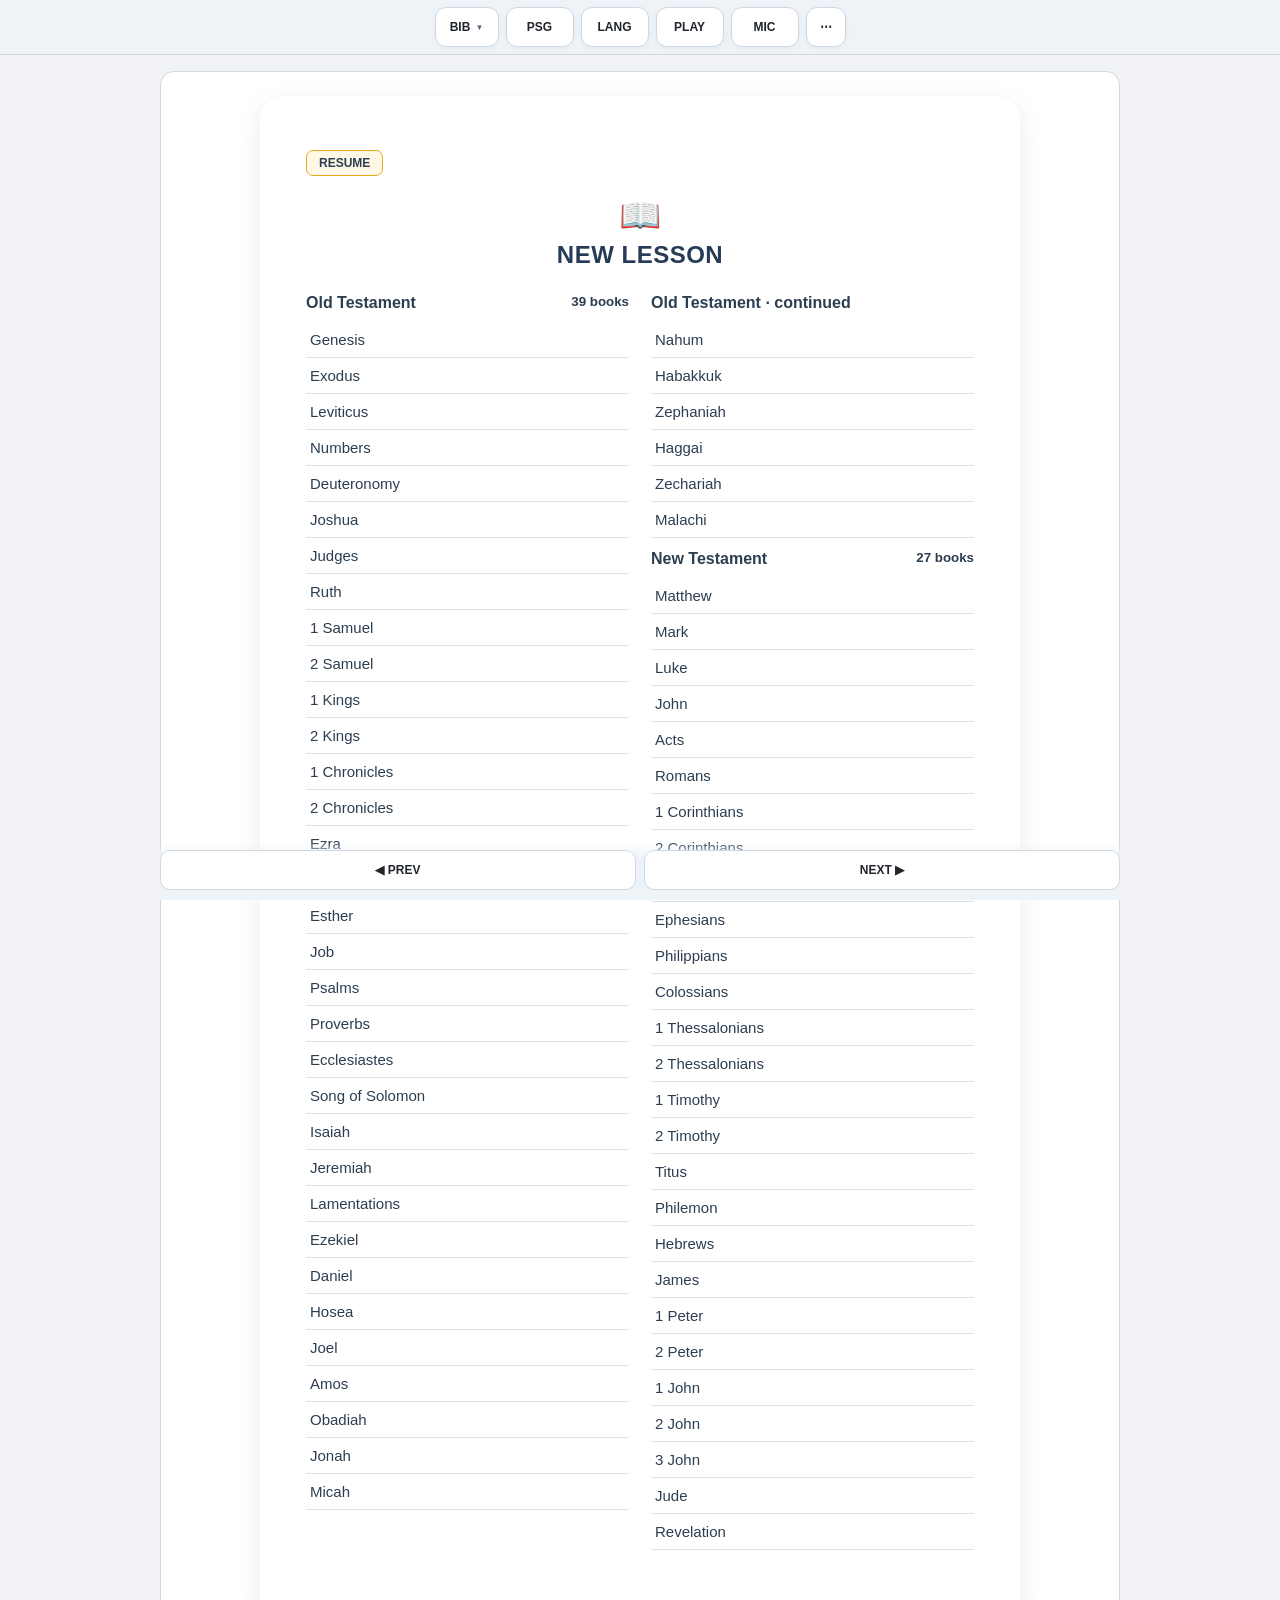
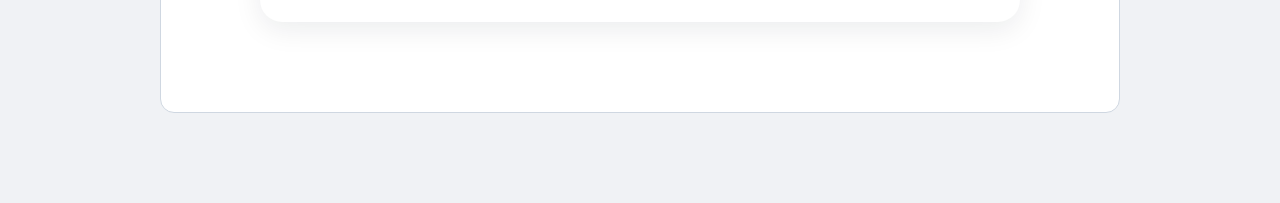
==== commit c539de60: "Add files via upload" ====
--- a/ui-test/index.html
+++ b/ui-test/index.html
@@ -18,7 +18,7 @@
 
   <link
     rel="stylesheet"
-    href="./gongboo-ui.css?v=template2-12"
+    href="./gongboo-ui.css"
   />
 
   <link
@@ -105,6 +105,17 @@
 </div>
 
 
+        <!-- SUBBLOCK 1000 : PSG -->
+        <button
+          id="psgButton"
+          class="gb-tool-button"
+          type="button"
+          aria-pressed="false"
+        >
+          PSG
+        </button>
+
+
         <!-- SUBBLOCK 1500 : LANGUAGE -->
 
 <div class="gb-card-wrap">
@@ -197,27 +208,16 @@
 
 
         <!-- SUBBLOCK 2000 : PLAY -->
-        <div class="gb-card-wrap gb-split-wrap">
-
-          <div class="gb-split-control">
-            <button
-              id="playButton"
-              class="gb-tool-button gb-split-primary"
-              type="button"
-              aria-pressed="false"
-            >
-              <span id="playButtonLabel">▶ PLAY</span>
-            </button>
-            <button
-              id="playMenuButton"
-              class="gb-tool-button gb-split-menu"
-              type="button"
-              aria-expanded="false"
-              aria-controls="playCard"
-            >
-              <span aria-hidden="true">▼</span>
-            </button>
-          </div>
+        <div class="gb-card-wrap">
+
+          <button
+            id="playButton"
+            class="gb-tool-button"
+            type="button"
+            aria-expanded="false"
+          >
+            PLAY
+          </button>
 
           <div
             id="playCard"
@@ -253,7 +253,7 @@
 
             </div>
 
-            <div class="gb-two-actions">
+            <div class="gb-four-actions">
 
               <button
                 id="repeatToggle"
@@ -278,7 +278,6 @@
                 class="gb-compact-action"
                 type="button"
                 aria-pressed="false"
-                hidden
               >
                 ▶ START
               </button>
@@ -288,7 +287,6 @@
                 class="gb-compact-action"
                 type="button"
                 aria-pressed="false"
-                hidden
               >
                 ■ STOP
               </button>
@@ -299,30 +297,16 @@
 
 
         <!-- SUBBLOCK 2500 : MIC -->
-        <div
-          id="micControlWrap"
-          class="gb-card-wrap gb-split-wrap"
-        >
-
-          <div class="gb-split-control">
-            <button
-              id="micButton"
-              class="gb-tool-button gb-split-primary"
-              type="button"
-              aria-pressed="false"
-            >
-              <span id="micButtonLabel">MIC</span>
-            </button>
-            <button
-              id="micMenuButton"
-              class="gb-tool-button gb-split-menu"
-              type="button"
-              aria-expanded="false"
-              aria-controls="micCard"
-            >
-              <span aria-hidden="true">▼</span>
-            </button>
-          </div>
+        <div class="gb-card-wrap">
+
+          <button
+            id="micButton"
+            class="gb-tool-button"
+            type="button"
+            aria-expanded="false"
+          >
+            MIC
+          </button>
 
           <div
             id="micCard"
@@ -383,7 +367,7 @@
 
             </div>
 
-            <div class="gb-one-action">
+            <div class="gb-three-actions">
 
               <button
                 id="micAutoToggle"
@@ -399,7 +383,6 @@
                 class="gb-compact-action"
                 type="button"
                 aria-pressed="false"
-                hidden
               >
                 ▶ START
               </button>
@@ -409,57 +392,11 @@
                 class="gb-compact-action"
                 type="button"
                 aria-pressed="false"
-                hidden
               >
                 ■ STOP
               </button>
 
             </div>
-          </div>
-
-          <button
-            id="micRecognizeQuickButton"
-            class="gb-tool-button gb-mic-recognize-quick"
-            type="button"
-            hidden
-          >
-            RECOGNIZE
-          </button>
-        </div>
-
-
-        <!-- SUBBLOCK 2700 : PSG / QUIZ -->
-        <div class="gb-card-wrap gb-split-wrap">
-          <div class="gb-split-control">
-            <button
-              id="biblePassageToggle"
-              class="gb-tool-button gb-split-primary"
-              type="button"
-              aria-pressed="false"
-            >
-              PSG
-            </button>
-            <button
-              id="psgMenuButton"
-              class="gb-tool-button gb-split-menu"
-              type="button"
-              aria-expanded="false"
-              aria-controls="psgCard"
-            >
-              <span aria-hidden="true">▼</span>
-            </button>
-          </div>
-
-          <div id="psgCard" class="gb-card gb-psg-card" hidden>
-            <div class="gb-card-title">PASSAGE</div>
-            <button
-              id="bibleQuizToggle"
-              class="gb-card-toggle"
-              type="button"
-              aria-pressed="true"
-            >
-              QUIZ
-            </button>
           </div>
         </div>
 
@@ -523,6 +460,15 @@
     <div class="gb-more-grid">
 
       <button
+        id="bibleQuizToggle"
+        class="gb-more-grid-button"
+        type="button"
+        aria-pressed="true"
+      >
+        QZ
+      </button>
+
+      <button
         id="biblePeopleToggle"
         class="gb-more-grid-button"
         type="button"
@@ -584,10 +530,6 @@
       </div>
     </div>
   </header>
-
-  <div class="gb-brand-strip" aria-label="Site identity">
-    GONGBOO.ORG : EASY LEARNING
-  </div>
 
 
 
@@ -1469,7 +1411,7 @@
 <script src="./supabase-config.js"></script>
 <script src="./supabase-provider.js"></script>
 
-<script src="./gongboo-ui.js?v=template2-12"></script>
+<script src="./gongboo-ui.js"></script>
 
 <script
   type="module"
@@ -1478,7 +1420,7 @@
 
 <script
   type="module"
-  src="./bible-main.js?v=template2-15"
+  src="./bible-main.js"
 ></script>
 
 </body>
--- a/ui-test/bible-original.css
+++ b/ui-test/bible-original.css
@@ -1132,9 +1132,8 @@
 
   /* v7.1.1 bilingual display */
   .bilingual-block{display:flex;flex-direction:column;gap:10px}
-  .language-line-en{color:#172033}
-  .language-line-ko{color:#27364d;padding-top:10px;margin-top:2px;border-top:1px dashed #cfd7e3;font-family:'Malgun Gothic','Noto Sans KR',sans-serif}
-  .bible-mic-target{outline:3px solid #facc15;outline-offset:4px;border-radius:4px;background:#fef9c3;cursor:pointer}
+  .language-line-en{color:#172033}
+  .language-line-ko{color:#27364d;padding-top:10px;margin-top:2px;border-top:1px dashed #cfd7e3;font-family:'Malgun Gothic','Noto Sans KR',sans-serif}
   .question-text.bilingual-block{margin-top:18px}
   .question-text .language-line-en,.question-text .language-line-ko{font-size:17px;line-height:1.75;font-weight:600}
   .passage-language-card{background:#f8f9fa;padding:16px;border-radius:10px;margin:14px 0;border:1px solid #dee2e6}
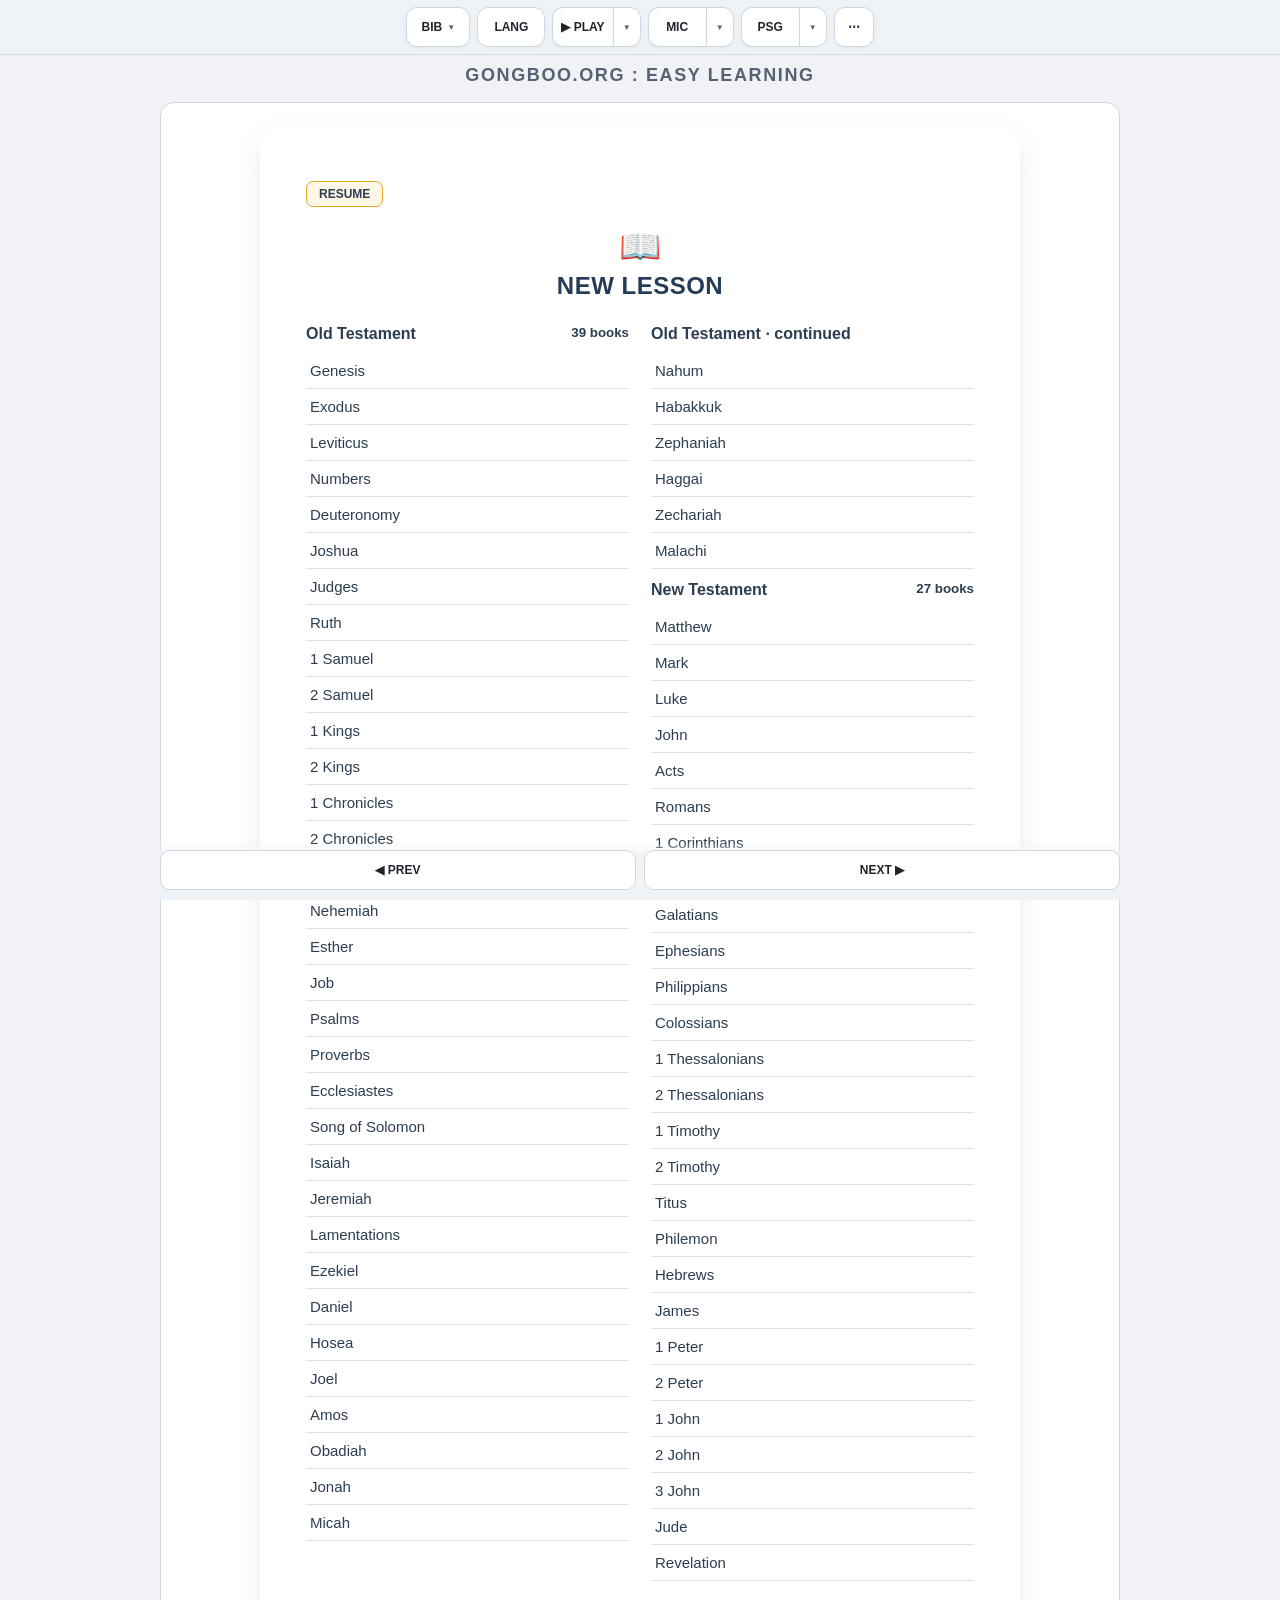
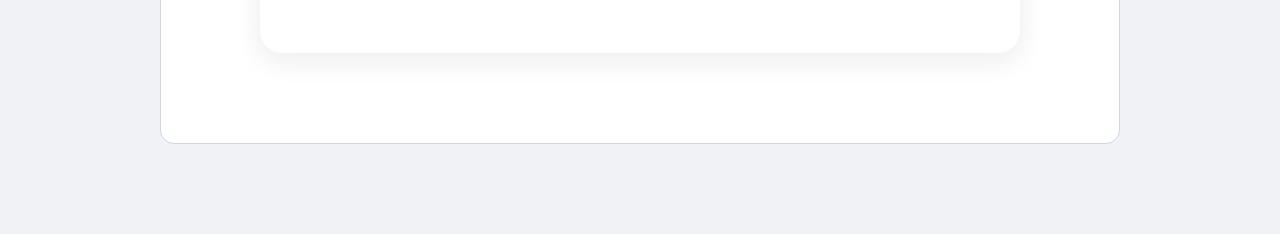
==== commit 4cbbe7ba: "Add files via upload" ====
--- a/ui-test/index.html
+++ b/ui-test/index.html
@@ -18,12 +18,12 @@
 
   <link
     rel="stylesheet"
-    href="./gongboo-ui.css"
+    href="./gongboo-ui.css?v=template2-12"
   />
 
   <link
     rel="stylesheet"
-    href="./bible-original.css"
+    href="./bible-original.css?v=template2-17"
   />
 
 </head>
@@ -105,17 +105,6 @@
 </div>
 
 
-        <!-- SUBBLOCK 1000 : PSG -->
-        <button
-          id="psgButton"
-          class="gb-tool-button"
-          type="button"
-          aria-pressed="false"
-        >
-          PSG
-        </button>
-
-
         <!-- SUBBLOCK 1500 : LANGUAGE -->
 
 <div class="gb-card-wrap">
@@ -208,16 +197,27 @@
 
 
         <!-- SUBBLOCK 2000 : PLAY -->
-        <div class="gb-card-wrap">
-
-          <button
-            id="playButton"
-            class="gb-tool-button"
-            type="button"
-            aria-expanded="false"
-          >
-            PLAY
-          </button>
+        <div class="gb-card-wrap gb-split-wrap">
+
+          <div class="gb-split-control">
+            <button
+              id="playButton"
+              class="gb-tool-button gb-split-primary"
+              type="button"
+              aria-pressed="false"
+            >
+              <span id="playButtonLabel">▶ PLAY</span>
+            </button>
+            <button
+              id="playMenuButton"
+              class="gb-tool-button gb-split-menu"
+              type="button"
+              aria-expanded="false"
+              aria-controls="playCard"
+            >
+              <span aria-hidden="true">▼</span>
+            </button>
+          </div>
 
           <div
             id="playCard"
@@ -253,7 +253,7 @@
 
             </div>
 
-            <div class="gb-four-actions">
+            <div class="gb-two-actions">
 
               <button
                 id="repeatToggle"
@@ -278,6 +278,7 @@
                 class="gb-compact-action"
                 type="button"
                 aria-pressed="false"
+                hidden
               >
                 ▶ START
               </button>
@@ -287,6 +288,7 @@
                 class="gb-compact-action"
                 type="button"
                 aria-pressed="false"
+                hidden
               >
                 ■ STOP
               </button>
@@ -297,16 +299,30 @@
 
 
         <!-- SUBBLOCK 2500 : MIC -->
-        <div class="gb-card-wrap">
-
-          <button
-            id="micButton"
-            class="gb-tool-button"
-            type="button"
-            aria-expanded="false"
-          >
-            MIC
-          </button>
+        <div
+          id="micControlWrap"
+          class="gb-card-wrap gb-split-wrap"
+        >
+
+          <div class="gb-split-control">
+            <button
+              id="micButton"
+              class="gb-tool-button gb-split-primary"
+              type="button"
+              aria-pressed="false"
+            >
+              <span id="micButtonLabel">MIC</span>
+            </button>
+            <button
+              id="micMenuButton"
+              class="gb-tool-button gb-split-menu"
+              type="button"
+              aria-expanded="false"
+              aria-controls="micCard"
+            >
+              <span aria-hidden="true">▼</span>
+            </button>
+          </div>
 
           <div
             id="micCard"
@@ -367,7 +383,7 @@
 
             </div>
 
-            <div class="gb-three-actions">
+            <div class="gb-one-action">
 
               <button
                 id="micAutoToggle"
@@ -383,6 +399,7 @@
                 class="gb-compact-action"
                 type="button"
                 aria-pressed="false"
+                hidden
               >
                 ▶ START
               </button>
@@ -392,11 +409,57 @@
                 class="gb-compact-action"
                 type="button"
                 aria-pressed="false"
+                hidden
               >
                 ■ STOP
               </button>
 
             </div>
+          </div>
+
+          <button
+            id="micRecognizeQuickButton"
+            class="gb-tool-button gb-mic-recognize-quick"
+            type="button"
+            hidden
+          >
+            RECOGNIZE
+          </button>
+        </div>
+
+
+        <!-- SUBBLOCK 2700 : PSG / QUIZ -->
+        <div class="gb-card-wrap gb-split-wrap">
+          <div class="gb-split-control">
+            <button
+              id="biblePassageToggle"
+              class="gb-tool-button gb-split-primary"
+              type="button"
+              aria-pressed="false"
+            >
+              PSG
+            </button>
+            <button
+              id="psgMenuButton"
+              class="gb-tool-button gb-split-menu"
+              type="button"
+              aria-expanded="false"
+              aria-controls="psgCard"
+            >
+              <span aria-hidden="true">▼</span>
+            </button>
+          </div>
+
+          <div id="psgCard" class="gb-card gb-psg-card" hidden>
+            <div class="gb-card-title">PASSAGE</div>
+            <button
+              id="bibleQuizToggle"
+              class="gb-card-toggle"
+              type="button"
+              aria-pressed="true"
+            >
+              QUIZ
+            </button>
           </div>
         </div>
 
@@ -460,15 +523,6 @@
     <div class="gb-more-grid">
 
       <button
-        id="bibleQuizToggle"
-        class="gb-more-grid-button"
-        type="button"
-        aria-pressed="true"
-      >
-        QZ
-      </button>
-
-      <button
         id="biblePeopleToggle"
         class="gb-more-grid-button"
         type="button"
@@ -530,6 +584,10 @@
       </div>
     </div>
   </header>
+
+  <div class="gb-brand-strip" aria-label="Site identity">
+    GONGBOO.ORG : EASY LEARNING
+  </div>
 
 
 
@@ -1411,7 +1469,7 @@
 <script src="./supabase-config.js"></script>
 <script src="./supabase-provider.js"></script>
 
-<script src="./gongboo-ui.js"></script>
+<script src="./gongboo-ui.js?v=template2-12"></script>
 
 <script
   type="module"
@@ -1420,7 +1478,7 @@
 
 <script
   type="module"
-  src="./bible-main.js"
+  src="./bible-main.js?v=template2-17"
 ></script>
 
 </body>
--- a/ui-test/bible-original.css
+++ b/ui-test/bible-original.css
@@ -1132,8 +1132,9 @@
 
   /* v7.1.1 bilingual display */
   .bilingual-block{display:flex;flex-direction:column;gap:10px}
-  .language-line-en{color:#172033}
-  .language-line-ko{color:#27364d;padding-top:10px;margin-top:2px;border-top:1px dashed #cfd7e3;font-family:'Malgun Gothic','Noto Sans KR',sans-serif}
+  .language-line-en{color:#172033}
+  .language-line-ko{color:#27364d;padding-top:10px;margin-top:2px;border-top:1px dashed #cfd7e3;font-family:'Malgun Gothic','Noto Sans KR',sans-serif}
+  .bible-mic-target{outline:3px solid #facc15;outline-offset:4px;border-radius:4px;background:#fef9c3;cursor:pointer}
   .question-text.bilingual-block{margin-top:18px}
   .question-text .language-line-en,.question-text .language-line-ko{font-size:17px;line-height:1.75;font-weight:600}
   .passage-language-card{background:#f8f9fa;padding:16px;border-radius:10px;margin:14px 0;border:1px solid #dee2e6}
@@ -1475,8 +1476,14 @@
   .bible-people-search>div{display:flex;gap:9px}.bible-people-search input{flex:1;min-width:0;border:2px solid #cbd5e1;border-radius:11px;padding:13px 15px;font-size:16px;background:#fff}
   .bible-people-search button{border:0;border-radius:11px;padding:0 23px;background:#f59e0b;color:#172033;font-weight:900;cursor:pointer}
   .bible-people-status{min-height:22px;padding:0 26px 12px;color:#64748b;font-size:13px}.bible-people-status.is-error{color:#b91c1c}
-  .bible-people-layout{display:grid;grid-template-columns:172px minmax(0,1fr);gap:16px;padding:0 26px 26px}
-  .bible-people-results,.bible-people-detail{border:1px solid #dbe3ee;border-radius:15px;background:#fff;min-height:500px;overflow:auto}
+  .bible-people-layout{display:grid;grid-template-columns:172px minmax(0,1fr);gap:16px;padding:0 26px 26px}
+  .bible-people-results,.bible-people-detail{border:1px solid #dbe3ee;border-radius:15px;background:#fff;min-height:500px;overflow:auto}
+  .bible-people-panel.is-direct-person .bible-people-search,
+  .bible-people-panel.is-direct-person #biblePeopleAlphabet,
+  .bible-people-panel.is-direct-person #biblePeopleStatus,
+  .bible-people-panel.is-direct-person #biblePeopleResults{display:none!important}
+  .bible-people-panel.is-direct-person .bible-people-layout{grid-template-columns:minmax(0,1fr);padding-top:20px}
+  .bible-people-panel.is-direct-person .bible-people-detail{width:100%;min-height:calc(100vh - 150px)}
   .bible-person-result{display:block;width:100%;border:0;border-bottom:1px solid #e2e8f0;background:#fff;padding:14px;text-align:left;cursor:pointer}
   .bible-person-result:hover,.bible-person-result.is-active{background:#eff6ff}.bible-person-result strong,.bible-person-result span{display:block}
   .bible-person-result strong{font-size:15px;color:#172033}.bible-person-result span{margin-top:3px;font-size:12px;color:#64748b}
@@ -1671,7 +1678,8 @@
   .resume-quick .resume-badge .count{font-size:inherit}
   .bible-legacy-chapter-select{display:none!important}
   @media(max-width:600px){.setup-area{margin:8px;padding:18px 10px}.card{padding:20px 10px}.bible-book-button{font-size:14px}.bible-chapter-picker{padding:3px 2px 9px}.bible-chapter-button{min-width:36px;height:38px}.card-resume{padding:18px 12px}}
-  @media(max-width:760px){.bible-people-panel{padding:0}.bible-people-dialog{min-height:100vh;border-radius:0}.bible-people-layout{grid-template-columns:1fr}.bible-people-results{min-height:0;max-height:210px}.bible-people-detail{min-height:430px}.bible-person-title{display:block}.bible-person-id{display:inline-block;margin-top:10px}.bible-explore-tabs,.bible-knowledge-sections{padding-left:14px;padding-right:14px}.bible-explore-toolbar{padding-left:14px;padding-right:14px}.bible-explore-output{margin-left:14px;margin-right:14px}.bible-source-images{grid-template-columns:1fr}}
+  @media(max-width:760px){.bible-people-panel{padding:0}.bible-people-dialog{min-height:100vh;border-radius:0}.bible-people-layout{grid-template-columns:1fr}.bible-people-results{min-height:0;max-height:210px}.bible-people-detail{min-height:430px}.bible-person-title{display:block}.bible-person-id{display:inline-block;margin-top:10px}.bible-explore-tabs,.bible-knowledge-sections{padding-left:14px;padding-right:14px}.bible-explore-toolbar{padding-left:14px;padding-right:14px}.bible-explore-output{margin-left:14px;margin-right:14px}.bible-source-images{grid-template-columns:1fr}}
+  @media(max-width:760px){.bible-people-panel.is-direct-person .bible-people-layout{padding:14px}.bible-people-panel.is-direct-person .bible-people-detail{height:calc(100vh - 90px);min-height:0}}
   .bible-explore-layout.is-search-browser{grid-template-columns:minmax(220px,28%) minmax(0,1fr);height:min(68vh,720px);min-height:520px;align-items:stretch}
   .bible-explore-layout.is-search-browser>.bible-people-results,.bible-explore-layout.is-search-browser>.bible-people-detail{min-height:0;height:100%;overflow-y:auto;overscroll-behavior:contain;scrollbar-gutter:stable}
   @media(max-width:760px){.bible-explore-layout.is-search-browser{display:grid;grid-template-columns:1fr;height:auto}.bible-explore-layout.is-search-browser>.bible-people-results{height:42vh;max-height:none}.bible-explore-layout.is-search-browser>.bible-people-detail{height:55vh;min-height:0}}
